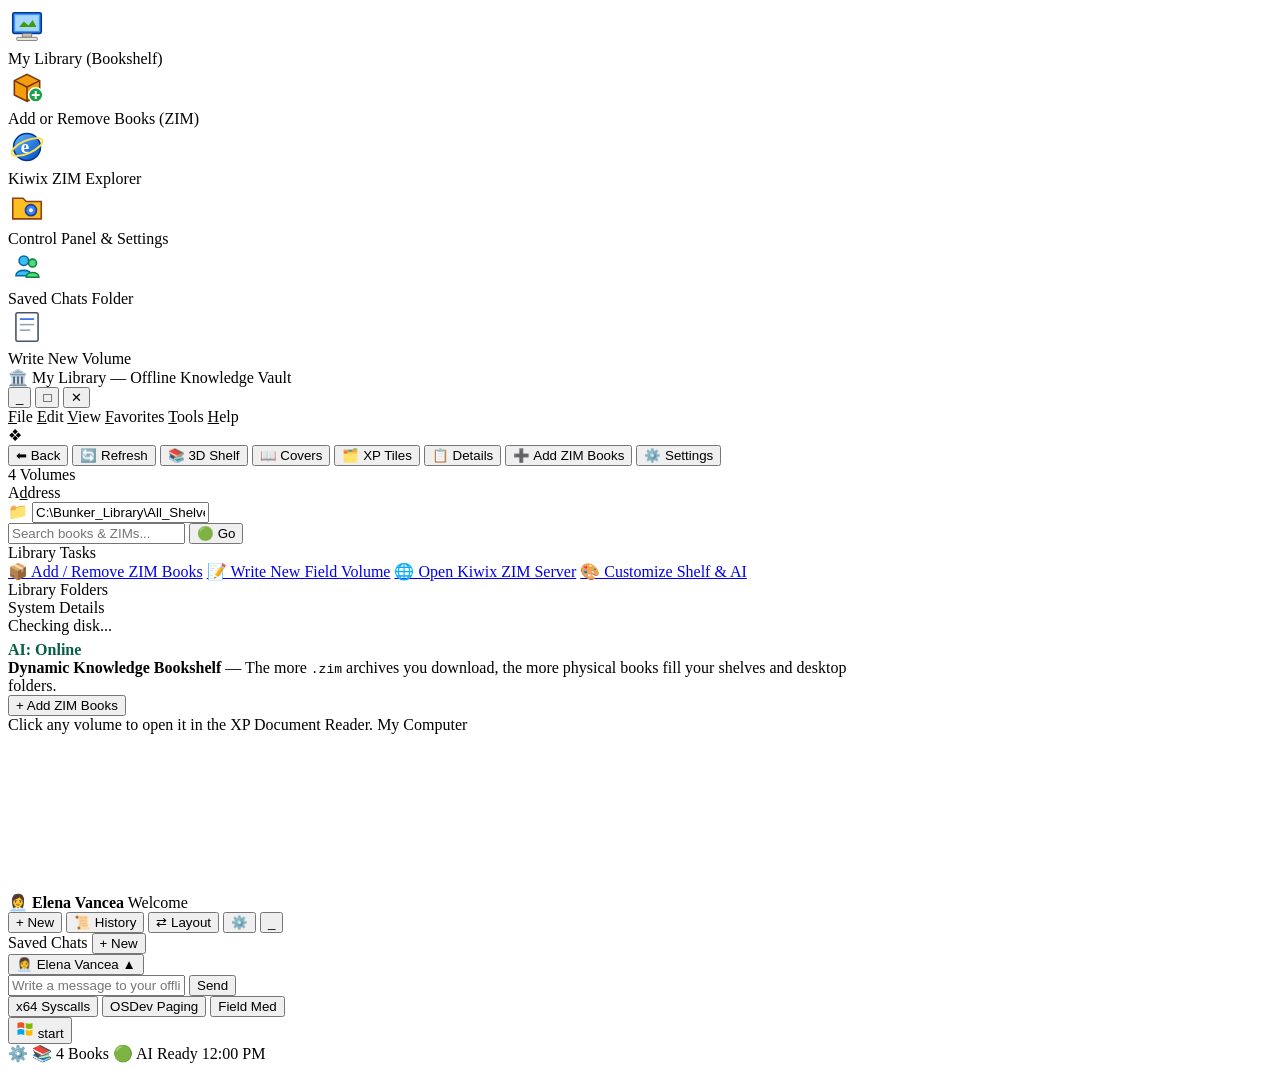
==== app/static/index.html @ d88d2f74 "feat(ui): 1:1 Windows XP themes, Control Panel settings app, 4 bookshelf layouts, font scaling, and " ====
<!DOCTYPE html>
<html lang="en">
<head>
    <meta charset="UTF-8">
    <meta name="viewport" content="width=device-width, initial-scale=1.0">
    <title>BunkerOS XP Professional — Offline Knowledge Desktop</title>
    <link rel="stylesheet" href="/static/xp.css">
</head>
<body class="theme-luna-blue wallpaper-bliss chat-mode-fb-side">

    <!-- =================================================================== -->
    <!-- 1. WINDOWS XP DESKTOP WORKSPACE                                     -->
    <!-- =================================================================== -->
    <div id="xp-desktop" onclick="handleDesktopClick(event)">

        <!-- Desktop Shortcut Grid (1:1 XP Icons + Dynamic Folders/Books) -->
        <div id="desktop-icons">
            <div class="desktop-icon" ondblclick="openWindow('win-library')" onclick="selectDesktopIcon(this)">
                <div class="icon-graphic xp-svg-icon">
                    <svg viewBox="0 0 48 48" width="38" height="38">
                        <rect x="6" y="6" width="36" height="26" rx="2" fill="#3a93ff" stroke="#003594" stroke-width="2"/>
                        <rect x="9" y="9" width="30" height="20" fill="#a6d5ff"/>
                        <path d="M14 24 L20 17 L26 22 L31 15 L36 24 Z" fill="#3f9b0b"/>
                        <rect x="18" y="32" width="12" height="5" fill="#c4c0b4" stroke="#666"/>
                        <rect x="11" y="37" width="26" height="4" rx="1" fill="#ece9d8" stroke="#666"/>
                    </svg>
                </div>
                <span class="icon-label">My Library (Bookshelf)</span>
            </div>

            <div class="desktop-icon" ondblclick="openWindow('win-downloader')" onclick="selectDesktopIcon(this)">
                <div class="icon-graphic xp-svg-icon">
                    <svg viewBox="0 0 48 48" width="38" height="38">
                        <path d="M8 16 L24 8 L40 16 L40 34 L24 42 L8 34 Z" fill="#f59e0b" stroke="#78350f" stroke-width="2"/>
                        <path d="M8 16 L24 24 L40 16" fill="none" stroke="#78350f" stroke-width="2"/>
                        <line x1="24" y1="24" x2="24" y2="42" stroke="#78350f" stroke-width="2"/>
                        <circle cx="35" cy="34" r="9" fill="#16a34a" stroke="#fff" stroke-width="2"/>
                        <path d="M35 29 v10 M30 34 h10" stroke="#fff" stroke-width="2.5"/>
                    </svg>
                </div>
                <span class="icon-label">Add or Remove Books (ZIM)</span>
            </div>

            <div class="desktop-icon" ondblclick="openKiwixBrowser('/kiwix/')" onclick="selectDesktopIcon(this)">
                <div class="icon-graphic xp-svg-icon">
                    <svg viewBox="0 0 48 48" width="38" height="38">
                        <circle cx="24" cy="24" r="17" fill="url(#ieGrad)" stroke="#003594" stroke-width="2"/>
                        <defs>
                            <linearGradient id="ieGrad" x1="0" y1="0" x2="1" y2="1">
                                <stop offset="0%" stop-color="#67b7ff"/>
                                <stop offset="100%" stop-color="#004bc4"/>
                            </linearGradient>
                        </defs>
                        <ellipse cx="24" cy="24" rx="21" ry="8" fill="none" stroke="#fde047" stroke-width="2.5" transform="rotate(-24 24 24)"/>
                        <text x="16" y="31" fill="#fff" font-family="Georgia, serif" font-weight="bold" font-size="24">e</text>
                    </svg>
                </div>
                <span class="icon-label">Kiwix ZIM Explorer</span>
            </div>

            <div class="desktop-icon" ondblclick="openWindow('win-settings')" onclick="selectDesktopIcon(this)">
                <div class="icon-graphic xp-svg-icon">
                    <svg viewBox="0 0 48 48" width="38" height="38">
                        <path d="M6 13 L19 13 L23 17 L42 17 L42 39 L6 39 Z" fill="#fbbf24" stroke="#92400e" stroke-width="2"/>
                        <circle cx="29" cy="28" r="7" fill="#3b82f6" stroke="#1e3a8a" stroke-width="2"/>
                        <circle cx="29" cy="28" r="2.5" fill="#fff"/>
                    </svg>
                </div>
                <span class="icon-label">Control Panel &amp; Settings</span>
            </div>

            <div class="desktop-icon" ondblclick="openWindow('win-chats')" onclick="selectDesktopIcon(this)">
                <div class="icon-graphic xp-svg-icon">
                    <svg viewBox="0 0 48 48" width="38" height="38">
                        <circle cx="20" cy="16" r="6" fill="#38bdf8" stroke="#0369a1" stroke-width="2"/>
                        <path d="M10 35 C10 26 30 26 30 35 Z" fill="#38bdf8" stroke="#0369a1" stroke-width="2"/>
                        <circle cx="31" cy="19" r="5" fill="#4ade80" stroke="#15803d" stroke-width="2"/>
                        <path d="M23 37 C23 29 39 29 39 37 Z" fill="#4ade80" stroke="#15803d" stroke-width="2"/>
                    </svg>
                </div>
                <span class="icon-label">Saved Chats Folder</span>
            </div>

            <div class="desktop-icon" ondblclick="openWindow('win-new-book')" onclick="selectDesktopIcon(this)">
                <div class="icon-graphic xp-svg-icon">
                    <svg viewBox="0 0 48 48" width="38" height="38">
                        <rect x="10" y="6" width="28" height="36" rx="2" fill="#fff" stroke="#475569" stroke-width="2"/>
                        <line x1="15" y1="14" x2="33" y2="14" stroke="#2563eb" stroke-width="2"/>
                        <line x1="15" y1="21" x2="33" y2="21" stroke="#94a3b8" stroke-width="2"/>
                        <line x1="15" y1="28" x2="28" y2="28" stroke="#94a3b8" stroke-width="2"/>
                    </svg>
                </div>
                <span class="icon-label">Write New Volume</span>
            </div>

            <!-- Dynamic Desktop Folders & Downloaded Books injected here -->
            <div id="dynamic-desktop-folders"></div>
        </div>

        <!-- =============================================================== -->
        <!-- WINDOW 1: MY LIBRARY — 1:1 WINDOWS XP EXPLORER & BOOKSHELF      -->
        <!-- =============================================================== -->
        <div id="win-library" class="xp-window" style="top: 20px; left: 130px; width: 870px; height: 525px; z-index: 20;">
            <div class="xp-titlebar" onmousedown="startDrag(event, 'win-library')">
                <div class="xp-title-left">
                    <span class="xp-title-icon">🏛️</span>
                    <span class="xp-title-text">My Library — Offline Knowledge Vault</span>
                </div>
                <div class="xp-title-controls">
                    <button class="xp-btn-min" title="Minimize" onclick="minimizeWindow('win-library')">_</button>
                    <button class="xp-btn-max" title="Maximize" onclick="toggleMaximize('win-library')">□</button>
                    <button class="xp-btn-close" title="Close" onclick="closeWindow('win-library')">✕</button>
                </div>
            </div>

            <!-- 1:1 Windows XP Classic Menu Strip -->
            <div class="xp-classic-menubar">
                <div class="xp-menu-items">
                    <span onclick="openWindow('win-new-book')"><u>F</u>ile</span>
                    <span onclick="openWindow('win-settings')"><u>E</u>dit</span>
                    <span onclick="cycleBookshelfLayout()"><u>V</u>iew</span>
                    <span onclick="openWindow('win-downloader')"><u>F</u>avorites</span>
                    <span onclick="openWindow('win-settings')"><u>T</u>ools</span>
                    <span onclick="openChatAndFocus()"><u>H</u>elp</span>
                </div>
                <div class="xp-menubar-flag">❖</div>
            </div>

            <!-- 1:1 Windows XP Explorer Standard Buttons Toolbar -->
            <div class="xp-menubar">
                <div class="xp-toolbar-group">
                    <button class="xp-toolbar-btn" onclick="selectCategoryFilter('ALL')">⬅ Back</button>
                    <button class="xp-toolbar-btn" onclick="refreshAll()">🔄 Refresh</button>
                    <span class="xp-toolbar-sep"></span>
                    <button class="xp-toolbar-btn" id="btn-layout-spines" onclick="setBookshelfLayout('spines-3d')">📚 3D Shelf</button>
                    <button class="xp-toolbar-btn" id="btn-layout-covers" onclick="setBookshelfLayout('covers-grid')">📖 Covers</button>
                    <button class="xp-toolbar-btn" id="btn-layout-tiles" onclick="setBookshelfLayout('xp-tiles')">🗂️ XP Tiles</button>
                    <button class="xp-toolbar-btn" id="btn-layout-details" onclick="setBookshelfLayout('xp-details')">📋 Details</button>
                    <span class="xp-toolbar-sep"></span>
                    <button class="xp-toolbar-btn" onclick="openWindow('win-downloader')">➕ Add ZIM Books</button>
                    <button class="xp-toolbar-btn" onclick="openWindow('win-settings')">⚙️ Settings</button>
                </div>
                <div class="xp-shelf-meter">
                    <span id="shelf-count-badge">4 Volumes</span>
                </div>
            </div>

            <!-- 1:1 Windows XP Address Bar -->
            <div class="xp-addressbar">
                <span class="addr-label">A<u>d</u>dress</span>
                <div class="addr-input-wrap">
                    <span class="addr-folder-icon">📁</span>
                    <input type="text" id="library-address-text" readonly value="C:\Bunker_Library\All_Shelves">
                </div>
                <input type="text" id="library-search-input" class="xp-search-box" placeholder="Search books & ZIMs..." oninput="renderLibraryViews()">
                <button class="xp-go-btn" onclick="renderLibraryViews()">🟢 Go</button>
            </div>

            <div class="xp-window-body xp-explorer-layout">
                <!-- Left XP Explorer Task Pane -->
                <aside class="xp-sidebar">
                    <div class="xp-task-card">
                        <div class="xp-task-header">Library Tasks</div>
                        <div class="xp-task-body">
                            <a href="javascript:void(0)" onclick="openWindow('win-downloader')">📦 Add / Remove ZIM Books</a>
                            <a href="javascript:void(0)" onclick="openWindow('win-new-book')">📝 Write New Field Volume</a>
                            <a href="javascript:void(0)" onclick="openKiwixBrowser('/kiwix/')">🌐 Open Kiwix ZIM Server</a>
                            <a href="javascript:void(0)" onclick="openWindow('win-settings')">🎨 Customize Shelf &amp; AI</a>
                        </div>
                    </div>

                    <div class="xp-task-card">
                        <div class="xp-task-header">Library Folders</div>
                        <div class="xp-task-body" id="library-category-filters"></div>
                    </div>

                    <div class="xp-task-card">
                        <div class="xp-task-header">System Details</div>
                        <div class="xp-task-body xp-storage-stats">
                            <div id="sidebar-disk-text">Checking disk...</div>
                            <div class="xp-progress-outer">
                                <div id="sidebar-disk-bar" class="xp-progress-inner" style="width: 28%;"></div>
                            </div>
                            <div id="sidebar-ai-status" style="margin-top:6px; font-weight:bold; color:#065f46;">AI: Online</div>
                        </div>
                    </div>
                </aside>

                <!-- Right Main Explorer Content (Supports 4 Configurable Layouts) -->
                <main class="xp-explorer-main">
                    <!-- Layout 1: 3D Wooden Bookshelf -->
                    <div id="library-shelf-view">
                        <div class="bookshelf-banner">
                            <div>
                                <strong>Dynamic Knowledge Bookshelf</strong> — The more <code>.zim</code> archives you download, the more physical books fill your shelves and desktop folders.
                            </div>
                            <button class="xp-button-primary" onclick="openWindow('win-downloader')">+ Add ZIM Books</button>
                        </div>
                        <div id="bookshelf-shelves-container"></div>
                    </div>

                    <!-- Layout 2: Front-Cover Book Grid -->
                    <div id="library-covers-view" class="covers-showcase-grid" style="display: none;"></div>

                    <!-- Layout 3: Windows XP Tiles View -->
                    <div id="library-folders-view" class="xp-folders-grid" style="display: none;"></div>

                    <!-- Layout 4: Windows XP Details Table View -->
                    <div id="library-details-view" style="display: none;"></div>
                </main>
            </div>

            <div class="xp-statusbar">
                <span id="library-status-left">Click any volume to open it in the XP Document Reader.</span>
                <span id="library-status-right">My Computer</span>
            </div>
        </div>

        <!-- =============================================================== -->
        <!-- WINDOW 2: CONTROL PANEL & DISPLAY PROPERTIES (SETTINGS APP)     -->
        <!-- =============================================================== -->
        <div id="win-settings" class="xp-window" style="top: 38px; left: 230px; width: 650px; height: 515px; z-index: 35; display: none;">
            <div class="xp-titlebar" onmousedown="startDrag(event, 'win-settings')">
                <div class="xp-title-left">
                    <span class="xp-title-icon">⚙️</span>
                    <span class="xp-title-text">Control Panel — Display, AI Assistant &amp; Layout Properties</span>
                </div>
                <div class="xp-title-controls">
                    <button class="xp-btn-min" onclick="minimizeWindow('win-settings')">_</button>
                    <button class="xp-btn-max" onclick="toggleMaximize('win-settings')">□</button>
                    <button class="xp-btn-close" onclick="closeWindow('win-settings')">✕</button>
                </div>
            </div>

            <div class="xp-window-body xp-properties-dialog">
                <!-- Authentic Windows XP Property Sheet Tabs -->
                <div class="xp-prop-tabs">
                    <button class="xp-prop-tab active" id="tabbtn-themes" onclick="switchSettingsTab('themes')">🎨 Themes &amp; Desktop</button>
                    <button class="xp-prop-tab" id="tabbtn-ai" onclick="switchSettingsTab('ai')">🤖 AI Helper &amp; Persona</button>
                    <button class="xp-prop-tab" id="tabbtn-bookshelf" onclick="switchSettingsTab('bookshelf')">📚 Bookshelf Layout</button>
                    <button class="xp-prop-tab" id="tabbtn-interface" onclick="switchSettingsTab('interface')">💬 Chat Bar &amp; Fonts</button>
                </div>

                <!-- TAB 1: THEMES & DESKTOP WALLPAPER -->
                <div class="xp-prop-page" id="tabpage-themes">
                    <div class="xp-crt-preview-wrap">
                        <div class="xp-crt-monitor">
                            <div class="xp-crt-screen" id="settings-monitor-preview">
                                <div class="preview-mini-win">
                                    <div class="preview-mini-bar">My Library</div>
                                    <div class="preview-mini-body">BunkerOS XP</div>
                                </div>
                            </div>
                        </div>
                        <div class="xp-crt-stand"></div>
                    </div>

                    <div class="xp-fieldset">
                        <div class="xp-fieldset-title">Windows XP Color Scheme (1:1 Theme)</div>
                        <div class="xp-form-grid">
                            <div>
                                <label>Windows &amp; Buttons Style:</label>
                                <select id="set-xp-theme" onchange="previewThemeAndWallpaper()">
                                    <option value="luna-blue">Windows XP — Luna Blue (Default)</option>
                                    <option value="luna-olive">Windows XP — Olive Green (Homestead)</option>
                                    <option value="luna-silver">Windows XP — Silver (Metallic)</option>
                                    <option value="royale-noir">Windows XP — Royale Noir / Zune (Dark)</option>
                                    <option value="classic-98">Windows Classic (Windows 2000 / 98 Gray)</option>
                                </select>
                            </div>
                            <div>
                                <label>Desktop Background (Wallpaper):</label>
                                <select id="set-wallpaper" onchange="previewThemeAndWallpaper()">
                                    <option value="wallpaper-bliss">Bliss (Rolling Green Hills &amp; Sky)</option>
                                    <option value="wallpaper-autumn">Autumn (Red &amp; Gold Maple Woods)</option>
                                    <option value="wallpaper-azul">Azul (Tropical Ocean Horizon)</option>
                                    <option value="wallpaper-ascent">Ascent (Moonlit Alpine Peak)</option>
                                    <option value="wallpaper-mahogany">Classic Library Study (Mahogany)</option>
                                    <option value="wallpaper-teal">Windows Classic Teal (#008080)</option>
                                    <option value="custom">Custom Uploaded Image / URL</option>
                                </select>
                            </div>
                        </div>
                        <div style="margin-top: 8px; display: flex; gap: 8px; align-items: center;">
                            <input type="text" id="set-custom-wallpaper" placeholder="Paste image URL or click Browse to upload from PC..." style="flex:1;" oninput="onCustomWallpaperInput()">
                            <label class="xp-toolbar-btn" style="cursor:pointer; margin:0;">
                                📂 Browse...
                                <input type="file" accept="image/*" style="display:none;" onchange="handleWallpaperFileUpload(event)">
                            </label>
                        </div>
                    </div>
                </div>

                <!-- TAB 2: AI HELPER NAME, AVATAR & PERSONALITY -->
                <div class="xp-prop-page" id="tabpage-ai" style="display: none;">
                    <div class="xp-fieldset">
                        <div class="xp-fieldset-title">AI Assistant Identity</div>
                        <div class="xp-form-grid">
                            <div>
                                <label>AI Helper Name:</label>
                                <input type="text" id="set-ai-name" placeholder="e.g. Elena Vancea, Clippy, Rover">
                            </div>
                            <div>
                                <label>Avatar Icon:</label>
                                <select id="set-ai-avatar">
                                    <option value="👩‍💼">👩‍💼 Elena (Executive Librarian)</option>
                                    <option value="📎">📎 Clippy (XP Office Assistant)</option>
                                    <option value="🐕">🐕 Rover (XP Search Puppy)</option>
                                    <option value="🧙‍♂️">🧙‍♂️ Merlin (XP Wizard)</option>
                                    <option value="🤖">🤖 CyberBot (Futuristic AI)</option>
                                    <option value="🦉">🦉 Athena (Archive Owl)</option>
                                </select>
                            </div>
                        </div>
                        <div style="margin-top: 8px;">
                            <label>Role / Title Badge:</label>
                            <input type="text" id="set-ai-role" placeholder="e.g. Executive Secretary & Chief Technical Librarian">
                        </div>
                    </div>

                    <div class="xp-fieldset" style="margin-top: 10px;">
                        <div class="xp-fieldset-title">AI Personality Preset &amp; System Instructions</div>
                        <div style="display: flex; gap: 6px; flex-wrap: wrap; margin-bottom: 8px;">
                            <button type="button" class="xp-toolbar-btn" onclick="applyPersonaPreset('librarian')">👩‍💼 Strict Librarian (Elena)</button>
                            <button type="button" class="xp-toolbar-btn" onclick="applyPersonaPreset('clippy')">📎 Clippy (Nostalgic XP Helper)</button>
                            <button type="button" class="xp-toolbar-btn" onclick="applyPersonaPreset('hacker')">💻 Kernel / Assembly Hacker</button>
                            <button type="button" class="xp-toolbar-btn" onclick="applyPersonaPreset('medic')">⚕️ Field Survival &amp; Medic</button>
                        </div>
                        <label>System Prompt (supports <code>{ai_name}</code> and <code>{ai_role_title}</code>):</label>
                        <textarea id="set-ai-personality" rows="6"></textarea>
                    </div>
                </div>

                <!-- TAB 3: BOOKSHELF & LIBRARY LAYOUT -->
                <div class="xp-prop-page" id="tabpage-bookshelf" style="display: none;">
                    <div class="xp-fieldset">
                        <div class="xp-fieldset-title">Library Display Mode</div>
                        <p style="margin-bottom: 10px; color: #444;">Choose how your downloaded ZIM archives and manuals are arranged inside <strong>My Library</strong>:</p>
                        <div class="xp-radio-list">
                            <label class="xp-radio-card">
                                <input type="radio" name="set_bookshelf_layout" value="spines-3d" checked>
                                <div>
                                    <strong>📚 3D Wooden Bookshelf (Vertical Spines)</strong>
                                    <small>Realistic wooden shelves that physically fill up with colored 3D book spines as you download more archives.</small>
                                </div>
                            </label>
                            <label class="xp-radio-card">
                                <input type="radio" name="set_bookshelf_layout" value="covers-grid">
                                <div>
                                    <strong>📖 Front-Cover Book Showcase</strong>
                                    <small>Displays each volume face-out like a library display table with cover badge, author, and summary.</small>
                                </div>
                            </label>
                            <label class="xp-radio-card">
                                <input type="radio" name="set_bookshelf_layout" value="xp-tiles">
                                <div>
                                    <strong>🗂️ Windows XP Explorer Tiles View</strong>
                                    <small>Classic Windows XP 48x48 large icon tiles with 3-line file metadata.</small>
                                </div>
                            </label>
                            <label class="xp-radio-card">
                                <input type="radio" name="set_bookshelf_layout" value="xp-details">
                                <div>
                                    <strong>📋 Windows XP Explorer Details Table</strong>
                                    <small>Compact spreadsheet list with Title, Folder Category, Format, Size, and Author columns.</small>
                                </div>
                            </label>
                        </div>
                    </div>

                    <div class="xp-fieldset" style="margin-top: 10px;">
                        <div class="xp-fieldset-title">Book Spine Size &amp; Shelf Density</div>
                        <select id="set-shelf-density">
                            <option value="compact">Compact Spines (Fits more books per shelf)</option>
                            <option value="normal">Standard Library Spines (Default)</option>
                            <option value="large">Wide Collector Spines (Larger titles)</option>
                        </select>
                    </div>
                </div>

                <!-- TAB 4: CHAT LAYOUT (OLD FACEBOOK SIDE POPUP VS BOTTOM BAR) & FONT SIZE -->
                <div class="xp-prop-page" id="tabpage-interface" style="display: none;">
                    <div class="xp-fieldset">
                        <div class="xp-fieldset-title">AI Chat Dock Style</div>
                        <div class="xp-radio-list">
                            <label class="xp-radio-card">
                                <input type="radio" name="set_chat_layout" value="fb-side">
                                <div>
                                    <strong>💬 Old Facebook Bottom-Right Chat Window (2009 Style)</strong>
                                    <small>Compact chat tab bar docked on the bottom-right that pops up a small vertical chat window + buddy/session list on the side of your desktop.</small>
                                </div>
                            </label>
                            <label class="xp-radio-card">
                                <input type="radio" name="set_chat_layout" value="bottom-bar">
                                <div>
                                    <strong>🚀 Wide Bottom Command Bar + Expandable Drawer</strong>
                                    <small>Full-width AI command bar docked across the bottom with a large split-screen conversation drawer.</small>
                                </div>
                            </label>
                        </div>
                    </div>

                    <div class="xp-fieldset" style="margin-top: 10px;">
                        <div class="xp-fieldset-title">Appearance — Font Size Scaling</div>
                        <div style="display: flex; align-items: center; gap: 12px; margin-bottom: 8px;">
                            <label style="margin:0; white-space:nowrap;">Font Size: <strong id="font-size-val-label">12px (Default XP)</strong></label>
                            <input type="range" id="set-font-size" min="11" max="18" step="1" value="12" oninput="previewFontSize(this.value)" style="flex:1;">
                        </div>
                        <div style="display: flex; gap: 6px;">
                            <button type="button" class="xp-toolbar-btn" onclick="previewFontSize(11)">Small (11px)</button>
                            <button type="button" class="xp-toolbar-btn" onclick="previewFontSize(12)">Normal XP (12px)</button>
                            <button type="button" class="xp-toolbar-btn" onclick="previewFontSize(14)">Medium (14px)</button>
                            <button type="button" class="xp-toolbar-btn" onclick="previewFontSize(16)">Large (16px)</button>
                            <button type="button" class="xp-toolbar-btn" onclick="previewFontSize(18)">Extra Large (18px)</button>
                        </div>
                    </div>
                </div>

                <!-- Classic Windows XP OK / Cancel / Apply Footer -->
                <div class="xp-prop-footer">
                    <button class="xp-dialog-btn default" onclick="saveAndApplySettings(true)">OK</button>
                    <button class="xp-dialog-btn" onclick="closeWindow('win-settings')">Cancel</button>
                    <button class="xp-dialog-btn" onclick="saveAndApplySettings(false)"><u>A</u>pply</button>
                </div>
            </div>
        </div>

        <!-- =============================================================== -->
        <!-- WINDOW 3: ADD / REMOVE BOOKS (ZIM & ARCHIVE DOWNLOADER)         -->
        <!-- =============================================================== -->
        <div id="win-downloader" class="xp-window" style="top: 46px; left: 205px; width: 780px; height: 490px; z-index: 25; display: none;">
            <div class="xp-titlebar" onmousedown="startDrag(event, 'win-downloader')">
                <div class="xp-title-left">
                    <span class="xp-title-icon">📦</span>
                    <span class="xp-title-text">Add or Remove Knowledge Packs — Kiwix ZIM Downloader</span>
                </div>
                <div class="xp-title-controls">
                    <button class="xp-btn-min" onclick="minimizeWindow('win-downloader')">_</button>
                    <button class="xp-btn-max" onclick="toggleMaximize('win-downloader')">□</button>
                    <button class="xp-btn-close" onclick="closeWindow('win-downloader')">✕</button>
                </div>
            </div>

            <div class="xp-menubar">
                <div>
                    Download official <strong>Kiwix .ZIM archives</strong> into <code>storage/zim_files/</code>. Every downloaded archive automatically adds a book to your <strong>Library Bookshelf</strong> and <strong>Desktop</strong>!
                </div>
                <div id="downloader-free-space" class="xp-shelf-meter">Free Space: -- GB</div>
            </div>

            <div class="xp-window-body" style="padding: 12px; overflow-y: auto; background: #fff;">
                <div id="catalog-list" class="xp-addremove-list"></div>
            </div>

            <div class="xp-statusbar">
                <span id="downloader-status-msg">Multi-segment aria2c downloader ready.</span>
                <span>Source: download.kiwix.org/zim/</span>
            </div>
        </div>

        <!-- =============================================================== -->
        <!-- WINDOW 4: BOOK / KIWIX ZIM READER WINDOW                        -->
        <!-- =============================================================== -->
        <div id="win-reader" class="xp-window" style="top: 32px; left: 250px; width: 820px; height: 510px; z-index: 30; display: none;">
            <div class="xp-titlebar" onmousedown="startDrag(event, 'win-reader')">
                <div class="xp-title-left">
                    <span class="xp-title-icon" id="reader-win-icon">📘</span>
                    <span class="xp-title-text" id="reader-win-title">Document Viewer — BunkerOS XP</span>
                </div>
                <div class="xp-title-controls">
                    <button class="xp-btn-min" onclick="minimizeWindow('win-reader')">_</button>
                    <button class="xp-btn-max" onclick="toggleMaximize('win-reader')">□</button>
                    <button class="xp-btn-close" onclick="closeWindow('win-reader')">✕</button>
                </div>
            </div>

            <div class="xp-menubar">
                <div class="xp-toolbar-group">
                    <button class="xp-toolbar-btn" onclick="openWindow('win-library')">⬅ Back to Bookshelf</button>
                    <button class="xp-toolbar-btn" onclick="askAiAboutCurrentBook()">🤖 Ask AI About This Book</button>
                    <button class="xp-toolbar-btn" id="btn-reader-home" style="display:none;" onclick="openKiwixBrowser('/kiwix/')">🏠 Kiwix Catalog Home</button>
                </div>
                <span id="reader-meta-badge" class="xp-shelf-meter">Offline Verified</span>
            </div>

            <div class="xp-addressbar" id="reader-addressbar">
                <span class="addr-label">Address</span>
                <div class="addr-input-wrap">
                    <span class="addr-folder-icon">📘</span>
                    <input type="text" id="reader-location-bar" readonly value="vault://library/volume">
                </div>
            </div>

            <div class="xp-window-body" style="background: #ffffff; overflow: hidden; display: flex; flex-direction: column;">
                <div id="reader-volume-content" class="reader-article-body" style="display: none;"></div>
                <iframe id="reader-kiwix-iframe" src="about:blank" style="display: none; width: 100%; height: 100%; border: none; flex: 1;"></iframe>
            </div>

            <div class="xp-statusbar">
                <span id="reader-status-text">Document loaded from local vault.</span>
                <span>Offline Mode</span>
            </div>
        </div>

        <!-- =============================================================== -->
        <!-- WINDOW 5: SAVED CHATS ARCHIVE FOLDER                            -->
        <!-- =============================================================== -->
        <div id="win-chats" class="xp-window" style="top: 62px; left: 280px; width: 640px; height: 420px; z-index: 26; display: none;">
            <div class="xp-titlebar" onmousedown="startDrag(event, 'win-chats')">
                <div class="xp-title-left">
                    <span class="xp-title-icon">💬</span>
                    <span class="xp-title-text">Saved AI Conversations — SQLite Archive</span>
                </div>
                <div class="xp-title-controls">
                    <button class="xp-btn-min" onclick="minimizeWindow('win-chats')">_</button>
                    <button class="xp-btn-max" onclick="toggleMaximize('win-chats')">□</button>
                    <button class="xp-btn-close" onclick="closeWindow('win-chats')">✕</button>
                </div>
            </div>

            <div class="xp-menubar">
                <div class="xp-toolbar-group">
                    <button class="xp-toolbar-btn" onclick="createNewChatSession(true)">➕ Start New Conversation</button>
                    <button class="xp-toolbar-btn" onclick="loadChatsList(false)">🔄 Refresh Saved Chats</button>
                </div>
            </div>

            <div class="xp-window-body" style="padding: 12px; background: #fff; overflow-y: auto;">
                <div id="saved-chats-folder-grid" class="xp-folders-grid"></div>
            </div>

            <div class="xp-statusbar">
                <span>All conversations are automatically persisted in storage/app_data/bunker_xp.db</span>
            </div>
        </div>

        <!-- =============================================================== -->
        <!-- WINDOW 6: WRITE / ADD NEW VOLUME TO BOOKSHELF                   -->
        <!-- =============================================================== -->
        <div id="win-new-book" class="xp-window" style="top: 72px; left: 310px; width: 560px; height: 430px; z-index: 28; display: none;">
            <div class="xp-titlebar" onmousedown="startDrag(event, 'win-new-book')">
                <div class="xp-title-left">
                    <span class="xp-title-icon">📝</span>
                    <span class="xp-title-text">Add New Volume / Field Note to Library Shelf</span>
                </div>
                <div class="xp-title-controls">
                    <button class="xp-btn-min" onclick="minimizeWindow('win-new-book')">_</button>
                    <button class="xp-btn-close" onclick="closeWindow('win-new-book')">✕</button>
                </div>
            </div>

            <div class="xp-window-body" style="padding: 14px; background: #ece9d8; overflow-y: auto;">
                <div class="xp-form-row">
                    <label>Book / Manual Title:</label>
                    <input type="text" id="newbook-title" placeholder="e.g., Custom Radio Frequencies & Repeater Map">
                </div>
                <div class="xp-form-row" style="display:flex; gap:10px;">
                    <div style="flex:1;">
                        <label>Folder / Category:</label>
                        <select id="newbook-category">
                            <option value="Low-Level & Kernel">Low-Level &amp; Kernel</option>
                            <option value="Survival & Medical">Survival &amp; Medical</option>
                            <option value="DevDocs & Engineering">DevDocs &amp; Engineering</option>
                            <option value="Custom Field Notes">Custom Field Notes</option>
                        </select>
                    </div>
                    <div style="width:150px;">
                        <label>Book Spine Color:</label>
                        <select id="newbook-color">
                            <option value="#1e3a8a">Royal Blue</option>
                            <option value="#7c2d12">Crimson Leather</option>
                            <option value="#065f46">Emerald Forest</option>
                            <option value="#92400e">Amber Gold</option>
                            <option value="#4c1d95">Deep Violet</option>
                        </select>
                    </div>
                </div>
                <div class="xp-form-row">
                    <label>Content (Markdown / Technical Notes — searchable by AI):</label>
                    <textarea id="newbook-content" rows="9" placeholder="# Chapter 1&#10;Write technical notes, commands, or procedures here..."></textarea>
                </div>
                <div style="text-align: right; margin-top: 8px;">
                    <button class="xp-button-primary" onclick="saveCustomBook()">📚 Place Book on Shelf</button>
                </div>
            </div>
        </div>

    </div>

    <!-- =================================================================== -->
    <!-- 2. DUAL-MODE AI CHAT DOCK (OLD FACEBOOK SIDE POPUP OR BOTTOM BAR)   -->
    <!-- =================================================================== -->
    <div id="ai-bottom-dock">
        <!-- Expandable Chat Window / Drawer -->
        <div id="ai-chat-drawer">
            <div class="ai-drawer-header" onclick="handleDrawerHeaderClick(event)">
                <div class="ai-drawer-title">
                    <span class="ai-pulse-dot"></span>
                    <span id="chat-header-avatar">👩‍💼</span>
                    <strong id="chat-header-name">Elena Vancea</strong>
                    <span id="active-chat-badge" class="ai-chat-pill">Welcome</span>
                </div>
                <div class="ai-drawer-actions">
                    <button class="xp-mini-btn" onclick="createNewChatSession(true)" title="Start a new saved chat">+ New</button>
                    <button class="xp-mini-btn" onclick="toggleFbSessionsList()" title="Toggle Saved Sessions List">📜 History</button>
                    <button class="xp-mini-btn" onclick="toggleChatLayoutQuick()" title="Switch between Old Facebook Side Chat and Full Bottom Bar">⇄ Layout</button>
                    <button class="xp-mini-btn" onclick="openWindow('win-settings'); switchSettingsTab('ai');" title="Customize AI Name & Personality">⚙️</button>
                    <button class="xp-mini-btn" onclick="toggleChatDrawer(false)" title="Minimize Chat">_</button>
                </div>
            </div>

            <div class="ai-drawer-body">
                <!-- Saved Chats Sidebar / Collapsible Drawer -->
                <aside class="ai-chats-sidebar" id="ai-chats-sidebar">
                    <div class="ai-sidebar-header">
                        <span>Saved Chats</span>
                        <button onclick="createNewChatSession(true)">+ New</button>
                    </div>
                    <div id="ai-chats-list" class="ai-chats-list"></div>
                </aside>

                <!-- Active Conversation Stream -->
                <section class="ai-messages-panel">
                    <div id="ai-messages-stream" class="ai-messages-stream"></div>
                </section>
            </div>
        </div>

        <!-- Bottom Bar / Old Facebook Bottom-Right Chat Tab Strip -->
        <div id="ai-command-bar">
            <button class="ai-toggle-drawer-btn" id="btn-toggle-drawer" onclick="toggleChatDrawer()">
                <span class="ai-online-dot"></span>
                <span id="cmd-bar-avatar">👩‍💼</span>
                <span id="cmd-bar-name">Elena Vancea</span>
                <span id="drawer-chevron">▲</span>
            </button>

            <form id="ai-chat-form" onsubmit="handleChatSubmit(event)">
                <input
                    type="text"
                    id="ai-chat-input"
                    autocomplete="off"
                    placeholder="Write a message to your offline AI librarian..."
                    onfocus="toggleChatDrawer(true)"
                >
                <button type="submit" id="ai-send-btn">Send</button>
            </form>

            <div class="ai-quick-chips">
                <button type="button" onclick="quickPrompt('Explain Linux x86_64 syscall registers and show an assembly example for sys_write')">x64 Syscalls</button>
                <button type="button" onclick="quickPrompt('How do I enable 64-bit Long Mode paging with CR3 and EFER?')">OSDev Paging</button>
                <button type="button" onclick="quickPrompt('What is the emergency water purification and WHO ORS formula?')">Field Med</button>
            </div>
        </div>
    </div>

    <!-- =================================================================== -->
    <!-- 3. WINDOWS XP START MENU (1:1 TWO-COLUMN LUNA MENU)                 -->
    <!-- =================================================================== -->
    <div id="xp-start-menu" style="display: none;">
        <div class="xp-start-header">
            <div class="xp-user-avatar">🛡️</div>
            <div class="xp-user-info">
                <div class="xp-user-name">Bunker Administrator</div>
                <div class="xp-user-role">Windows XP Professional</div>
            </div>
        </div>
        <div class="xp-start-columns">
            <div class="xp-start-left">
                <div class="xp-start-item" onclick="openWindow('win-library'); closeStartMenu();">
                    <span class="s-icon">🏛️</span>
                    <div><strong>My Library (Bookshelf)</strong><small>Browse books &amp; ZIM archives</small></div>
                </div>
                <div class="xp-start-item" onclick="openWindow('win-downloader'); closeStartMenu();">
                    <span class="s-icon">📦</span>
                    <div><strong>Add or Remove Books</strong><small>Download Kiwix .ZIM packs</small></div>
                </div>
                <div class="xp-start-item" onclick="openKiwixBrowser('/kiwix/'); closeStartMenu();">
                    <span class="s-icon">🌐</span>
                    <div><strong>Kiwix ZIM Explorer</strong><small>Offline encyclopedia browser</small></div>
                </div>
                <div class="xp-start-item" onclick="toggleChatDrawer(true); closeStartMenu();">
                    <span class="s-icon" id="start-menu-ai-icon">👩‍💼</span>
                    <div><strong id="start-menu-ai-name">Elena Vancea AI</strong><small>Local archive assistant</small></div>
                </div>
                <div class="xp-start-item" onclick="openWindow('win-new-book'); closeStartMenu();">
                    <span class="s-icon">📝</span>
                    <div><strong>Write New Field Volume</strong><small>Author custom manual on shelf</small></div>
                </div>
            </div>
            <div class="xp-start-right">
                <div class="xp-start-link bold" onclick="openWindow('win-library'); closeStartMenu();">📁 My Documents</div>
                <div class="xp-start-link bold" onclick="openWindow('win-chats'); closeStartMenu();">💬 Saved Chats Folder</div>
                <hr>
                <div class="xp-start-link bold" onclick="openWindow('win-settings'); switchSettingsTab('themes'); closeStartMenu();">⚙️ Control Panel</div>
                <div class="xp-start-link" onclick="openWindow('win-settings'); switchSettingsTab('themes'); closeStartMenu();">🎨 Display &amp; Themes</div>
                <div class="xp-start-link" onclick="openWindow('win-settings'); switchSettingsTab('ai'); closeStartMenu();">🤖 AI Helper Persona</div>
                <div class="xp-start-link" onclick="openWindow('win-settings'); switchSettingsTab('interface'); closeStartMenu();">🔤 Chat Style &amp; Font Size</div>
            </div>
        </div>
        <div class="xp-start-footer">
            <button class="xp-start-logoff" onclick="openWindow('win-settings'); closeStartMenu();">⚙️ Settings</button>
            <button class="xp-start-shutdown" onclick="refreshAll(); closeStartMenu();">🔄 Sync Vault</button>
        </div>
    </div>

    <!-- =================================================================== -->
    <!-- 4. WINDOWS XP LUNA TASKBAR (BOTTOM BAR)                             -->
    <!-- =================================================================== -->
    <footer id="xp-taskbar">
        <button id="xp-start-btn" onclick="toggleStartMenu(event)">
            <svg class="xp-flag-svg" viewBox="0 0 24 24" width="18" height="18">
                <path d="M2 4 Q6 2 11 4 L11 11 Q6 9 2 11 Z" fill="#f25022"/>
                <path d="M13 4 Q18 6 22 4 L22 11 Q18 13 13 11 Z" fill="#7fba00"/>
                <path d="M2 13 Q6 11 11 13 L11 20 Q6 18 2 20 Z" fill="#00a4ef"/>
                <path d="M13 13 Q18 15 22 13 L22 20 Q18 22 13 20 Z" fill="#ffb900"/>
            </svg>
            <span class="xp-start-text">start</span>
        </button>

        <div id="xp-taskbar-windows"></div>

        <div id="xp-systray">
            <span class="systray-item" id="tray-settings-btn" title="Open Control Panel & Settings" onclick="openWindow('win-settings')">⚙️</span>
            <span class="systray-item" id="tray-books-count" title="Total Installed Books & ZIMs" onclick="openWindow('win-library')">📚 4 Books</span>
            <span class="systray-item" id="tray-ai-pill" title="Ollama Local AI Status" onclick="toggleChatDrawer(true)">🟢 AI Ready</span>
            <span class="systray-clock" id="xp-clock">12:00 PM</span>
        </div>
    </footer>

    <script src="/static/xp.js"></script>
</body>
</html>
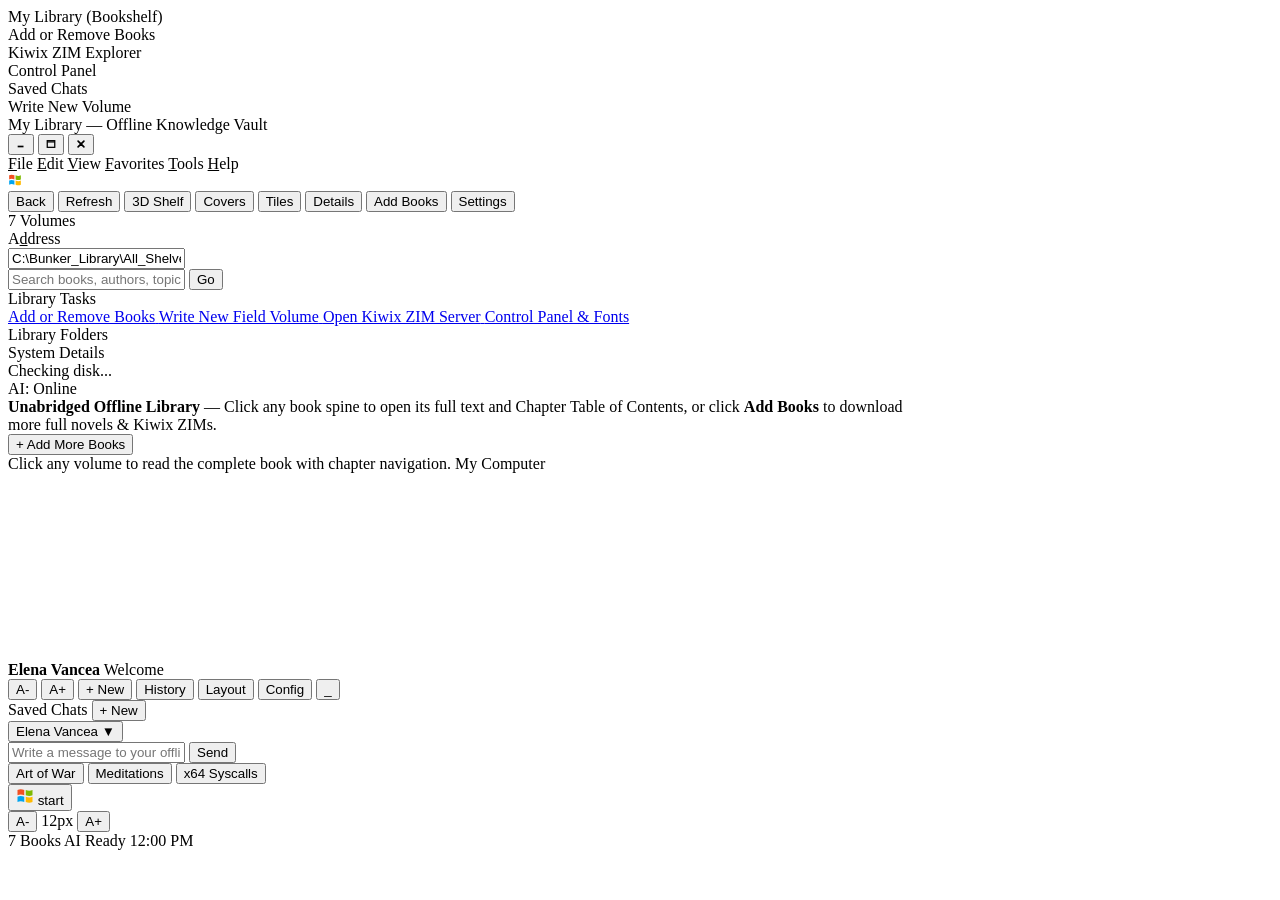
==== commit 5f5362b5: "Add unabridged classic books, chapter reader TOC, XP vector icons, and dual font scaling" ====
--- a/app/static/index.html
+++ b/app/static/index.html
@@ -4,112 +4,116 @@
     <meta charset="UTF-8">
     <meta name="viewport" content="width=device-width, initial-scale=1.0">
     <title>BunkerOS XP Professional — Offline Knowledge Desktop</title>
-    <link rel="stylesheet" href="/static/xp.css">
+    <link rel="stylesheet" href="/static/xp.css?v=5">
 </head>
 <body class="theme-luna-blue wallpaper-bliss chat-mode-fb-side">
+
+    <!-- Shared SVG Gradients & Filters for 1:1 Windows XP Vector Icons -->
+    <svg width="0" height="0" style="position:absolute;width:0;height:0;overflow:hidden;" aria-hidden="true">
+        <defs>
+            <linearGradient id="xpFolderFront" x1="0" y1="0" x2="0" y2="1">
+                <stop offset="0%" stop-color="#ffe885"/>
+                <stop offset="55%" stop-color="#f7c125"/>
+                <stop offset="100%" stop-color="#d48b07"/>
+            </linearGradient>
+            <linearGradient id="xpFolderBack" x1="0" y1="0" x2="0" y2="1">
+                <stop offset="0%" stop-color="#f7c125"/>
+                <stop offset="100%" stop-color="#b46904"/>
+            </linearGradient>
+            <linearGradient id="xpMonitorScreen" x1="0" y1="0" x2="1" y2="1">
+                <stop offset="0%" stop-color="#8cd5ff"/>
+                <stop offset="50%" stop-color="#2989d8"/>
+                <stop offset="100%" stop-color="#1e5799"/>
+            </linearGradient>
+            <linearGradient id="xpMonitorBezel" x1="0" y1="0" x2="0" y2="1">
+                <stop offset="0%" stop-color="#f5f4ea"/>
+                <stop offset="100%" stop-color="#b8b4a2"/>
+            </linearGradient>
+            <linearGradient id="xpDiscShine" x1="0" y1="0" x2="1" y2="1">
+                <stop offset="0%" stop-color="#e0f2fe"/>
+                <stop offset="35%" stop-color="#7dd3fc"/>
+                <stop offset="50%" stop-color="#f8fafc"/>
+                <stop offset="70%" stop-color="#a5b4fc"/>
+                <stop offset="100%" stop-color="#38bdf8"/>
+            </linearGradient>
+            <linearGradient id="xpBoxGold" x1="0" y1="0" x2="1" y2="1">
+                <stop offset="0%" stop-color="#fcd34d"/>
+                <stop offset="60%" stop-color="#d97706"/>
+                <stop offset="100%" stop-color="#92400e"/>
+            </linearGradient>
+            <linearGradient id="xpGlobeBlue" x1="0" y1="0" x2="1" y2="1">
+                <stop offset="0%" stop-color="#60a5fa"/>
+                <stop offset="55%" stop-color="#1d4ed8"/>
+                <stop offset="100%" stop-color="#1e3a8a"/>
+            </linearGradient>
+            <linearGradient id="xpGreenOrb" x1="0" y1="0" x2="0" y2="1">
+                <stop offset="0%" stop-color="#86efac"/>
+                <stop offset="50%" stop-color="#22c55e"/>
+                <stop offset="100%" stop-color="#15803d"/>
+            </linearGradient>
+        </defs>
+    </svg>
 
     <!-- =================================================================== -->
     <!-- 1. WINDOWS XP DESKTOP WORKSPACE                                     -->
     <!-- =================================================================== -->
     <div id="xp-desktop" onclick="handleDesktopClick(event)">
 
-        <!-- Desktop Shortcut Grid (1:1 XP Icons + Dynamic Folders/Books) -->
+        <!-- Desktop Shortcut Grid (1:1 XP Vector Icons + Dynamic Folders/Books) -->
         <div id="desktop-icons">
             <div class="desktop-icon" ondblclick="openWindow('win-library')" onclick="selectDesktopIcon(this)">
-                <div class="icon-graphic xp-svg-icon">
-                    <svg viewBox="0 0 48 48" width="38" height="38">
-                        <rect x="6" y="6" width="36" height="26" rx="2" fill="#3a93ff" stroke="#003594" stroke-width="2"/>
-                        <rect x="9" y="9" width="30" height="20" fill="#a6d5ff"/>
-                        <path d="M14 24 L20 17 L26 22 L31 15 L36 24 Z" fill="#3f9b0b"/>
-                        <rect x="18" y="32" width="12" height="5" fill="#c4c0b4" stroke="#666"/>
-                        <rect x="11" y="37" width="26" height="4" rx="1" fill="#ece9d8" stroke="#666"/>
-                    </svg>
-                </div>
+                <div class="icon-graphic" data-xp-icon="my_library" data-icon-size="38"></div>
                 <span class="icon-label">My Library (Bookshelf)</span>
             </div>
 
             <div class="desktop-icon" ondblclick="openWindow('win-downloader')" onclick="selectDesktopIcon(this)">
-                <div class="icon-graphic xp-svg-icon">
-                    <svg viewBox="0 0 48 48" width="38" height="38">
-                        <path d="M8 16 L24 8 L40 16 L40 34 L24 42 L8 34 Z" fill="#f59e0b" stroke="#78350f" stroke-width="2"/>
-                        <path d="M8 16 L24 24 L40 16" fill="none" stroke="#78350f" stroke-width="2"/>
-                        <line x1="24" y1="24" x2="24" y2="42" stroke="#78350f" stroke-width="2"/>
-                        <circle cx="35" cy="34" r="9" fill="#16a34a" stroke="#fff" stroke-width="2"/>
-                        <path d="M35 29 v10 M30 34 h10" stroke="#fff" stroke-width="2.5"/>
-                    </svg>
-                </div>
-                <span class="icon-label">Add or Remove Books (ZIM)</span>
+                <div class="icon-graphic" data-xp-icon="add_remove" data-icon-size="38"></div>
+                <span class="icon-label">Add or Remove Books</span>
             </div>
 
             <div class="desktop-icon" ondblclick="openKiwixBrowser('/kiwix/')" onclick="selectDesktopIcon(this)">
-                <div class="icon-graphic xp-svg-icon">
-                    <svg viewBox="0 0 48 48" width="38" height="38">
-                        <circle cx="24" cy="24" r="17" fill="url(#ieGrad)" stroke="#003594" stroke-width="2"/>
-                        <defs>
-                            <linearGradient id="ieGrad" x1="0" y1="0" x2="1" y2="1">
-                                <stop offset="0%" stop-color="#67b7ff"/>
-                                <stop offset="100%" stop-color="#004bc4"/>
-                            </linearGradient>
-                        </defs>
-                        <ellipse cx="24" cy="24" rx="21" ry="8" fill="none" stroke="#fde047" stroke-width="2.5" transform="rotate(-24 24 24)"/>
-                        <text x="16" y="31" fill="#fff" font-family="Georgia, serif" font-weight="bold" font-size="24">e</text>
-                    </svg>
-                </div>
+                <div class="icon-graphic" data-xp-icon="ie_globe" data-icon-size="38"></div>
                 <span class="icon-label">Kiwix ZIM Explorer</span>
             </div>
 
             <div class="desktop-icon" ondblclick="openWindow('win-settings')" onclick="selectDesktopIcon(this)">
-                <div class="icon-graphic xp-svg-icon">
-                    <svg viewBox="0 0 48 48" width="38" height="38">
-                        <path d="M6 13 L19 13 L23 17 L42 17 L42 39 L6 39 Z" fill="#fbbf24" stroke="#92400e" stroke-width="2"/>
-                        <circle cx="29" cy="28" r="7" fill="#3b82f6" stroke="#1e3a8a" stroke-width="2"/>
-                        <circle cx="29" cy="28" r="2.5" fill="#fff"/>
-                    </svg>
-                </div>
-                <span class="icon-label">Control Panel &amp; Settings</span>
+                <div class="icon-graphic" data-xp-icon="control_panel" data-icon-size="38"></div>
+                <span class="icon-label">Control Panel</span>
             </div>
 
             <div class="desktop-icon" ondblclick="openWindow('win-chats')" onclick="selectDesktopIcon(this)">
-                <div class="icon-graphic xp-svg-icon">
-                    <svg viewBox="0 0 48 48" width="38" height="38">
-                        <circle cx="20" cy="16" r="6" fill="#38bdf8" stroke="#0369a1" stroke-width="2"/>
-                        <path d="M10 35 C10 26 30 26 30 35 Z" fill="#38bdf8" stroke="#0369a1" stroke-width="2"/>
-                        <circle cx="31" cy="19" r="5" fill="#4ade80" stroke="#15803d" stroke-width="2"/>
-                        <path d="M23 37 C23 29 39 29 39 37 Z" fill="#4ade80" stroke="#15803d" stroke-width="2"/>
-                    </svg>
-                </div>
-                <span class="icon-label">Saved Chats Folder</span>
+                <div class="icon-graphic" data-xp-icon="msn_chat" data-icon-size="38"></div>
+                <span class="icon-label">Saved Chats</span>
             </div>
 
             <div class="desktop-icon" ondblclick="openWindow('win-new-book')" onclick="selectDesktopIcon(this)">
-                <div class="icon-graphic xp-svg-icon">
-                    <svg viewBox="0 0 48 48" width="38" height="38">
-                        <rect x="10" y="6" width="28" height="36" rx="2" fill="#fff" stroke="#475569" stroke-width="2"/>
-                        <line x1="15" y1="14" x2="33" y2="14" stroke="#2563eb" stroke-width="2"/>
-                        <line x1="15" y1="21" x2="33" y2="21" stroke="#94a3b8" stroke-width="2"/>
-                        <line x1="15" y1="28" x2="28" y2="28" stroke="#94a3b8" stroke-width="2"/>
-                    </svg>
-                </div>
+                <div class="icon-graphic" data-xp-icon="notepad" data-icon-size="38"></div>
                 <span class="icon-label">Write New Volume</span>
             </div>
 
-            <!-- Dynamic Desktop Folders & Downloaded Books injected here -->
+            <!-- Dynamic Desktop Category Folders & ZIM Discs injected here -->
             <div id="dynamic-desktop-folders"></div>
         </div>
 
         <!-- =============================================================== -->
         <!-- WINDOW 1: MY LIBRARY — 1:1 WINDOWS XP EXPLORER & BOOKSHELF      -->
         <!-- =============================================================== -->
-        <div id="win-library" class="xp-window" style="top: 20px; left: 130px; width: 870px; height: 525px; z-index: 20;">
+        <div id="win-library" class="xp-window" style="top: 16px; left: 122px; width: 900px; height: 545px; z-index: 20;">
             <div class="xp-titlebar" onmousedown="startDrag(event, 'win-library')">
                 <div class="xp-title-left">
-                    <span class="xp-title-icon">🏛️</span>
+                    <span class="xp-title-icon" data-xp-icon="my_library" data-icon-size="16"></span>
                     <span class="xp-title-text">My Library — Offline Knowledge Vault</span>
                 </div>
                 <div class="xp-title-controls">
-                    <button class="xp-btn-min" title="Minimize" onclick="minimizeWindow('win-library')">_</button>
-                    <button class="xp-btn-max" title="Maximize" onclick="toggleMaximize('win-library')">□</button>
-                    <button class="xp-btn-close" title="Close" onclick="closeWindow('win-library')">✕</button>
+                    <button class="xp-btn-min" title="Minimize" onclick="minimizeWindow('win-library')">
+                        <svg viewBox="0 0 12 12" width="10" height="10"><rect x="2" y="8" width="7" height="2" fill="currentColor"/></svg>
+                    </button>
+                    <button class="xp-btn-max" title="Maximize" onclick="toggleMaximize('win-library')">
+                        <svg viewBox="0 0 12 12" width="10" height="10"><rect x="1.5" y="2" width="9" height="8" fill="none" stroke="currentColor" stroke-width="1.5"/><line x1="1.5" y1="3.5" x2="10.5" y2="3.5" stroke="currentColor" stroke-width="1.5"/></svg>
+                    </button>
+                    <button class="xp-btn-close" title="Close" onclick="closeWindow('win-library')">
+                        <svg viewBox="0 0 12 12" width="10" height="10"><path d="M2.5 2.5 L9.5 9.5 M9.5 2.5 L2.5 9.5" stroke="currentColor" stroke-width="2" stroke-linecap="round"/></svg>
+                    </button>
                 </div>
             </div>
 
@@ -123,25 +127,56 @@
                     <span onclick="openWindow('win-settings')"><u>T</u>ools</span>
                     <span onclick="openChatAndFocus()"><u>H</u>elp</span>
                 </div>
-                <div class="xp-menubar-flag">❖</div>
+                <div class="xp-menubar-flag" title="Microsoft Windows XP">
+                    <svg viewBox="0 0 24 24" width="14" height="14">
+                        <path d="M2 4 Q6 2 11 4 L11 11 Q6 9 2 11 Z" fill="#f25022"/>
+                        <path d="M13 4 Q18 6 22 4 L22 11 Q18 13 13 11 Z" fill="#7fba00"/>
+                        <path d="M2 13 Q6 11 11 13 L11 20 Q6 18 2 20 Z" fill="#00a4ef"/>
+                        <path d="M13 13 Q18 15 22 13 L22 20 Q18 22 13 20 Z" fill="#ffb900"/>
+                    </svg>
+                </div>
             </div>
 
             <!-- 1:1 Windows XP Explorer Standard Buttons Toolbar -->
             <div class="xp-menubar">
                 <div class="xp-toolbar-group">
-                    <button class="xp-toolbar-btn" onclick="selectCategoryFilter('ALL')">⬅ Back</button>
-                    <button class="xp-toolbar-btn" onclick="refreshAll()">🔄 Refresh</button>
+                    <button class="xp-toolbar-btn" onclick="selectCategoryFilter('ALL')">
+                        <span class="btn-svg" data-xp-icon="nav_back" data-icon-size="15"></span>
+                        <span>Back</span>
+                    </button>
+                    <button class="xp-toolbar-btn" onclick="refreshAll()">
+                        <span class="btn-svg" data-xp-icon="nav_refresh" data-icon-size="15"></span>
+                        <span>Refresh</span>
+                    </button>
                     <span class="xp-toolbar-sep"></span>
-                    <button class="xp-toolbar-btn" id="btn-layout-spines" onclick="setBookshelfLayout('spines-3d')">📚 3D Shelf</button>
-                    <button class="xp-toolbar-btn" id="btn-layout-covers" onclick="setBookshelfLayout('covers-grid')">📖 Covers</button>
-                    <button class="xp-toolbar-btn" id="btn-layout-tiles" onclick="setBookshelfLayout('xp-tiles')">🗂️ XP Tiles</button>
-                    <button class="xp-toolbar-btn" id="btn-layout-details" onclick="setBookshelfLayout('xp-details')">📋 Details</button>
+                    <button class="xp-toolbar-btn" id="btn-layout-spines" onclick="setBookshelfLayout('spines-3d')">
+                        <span class="btn-svg" data-xp-icon="shelf_3d" data-icon-size="15"></span>
+                        <span>3D Shelf</span>
+                    </button>
+                    <button class="xp-toolbar-btn" id="btn-layout-covers" onclick="setBookshelfLayout('covers-grid')">
+                        <span class="btn-svg" data-xp-icon="book_blue" data-icon-size="15"></span>
+                        <span>Covers</span>
+                    </button>
+                    <button class="xp-toolbar-btn" id="btn-layout-tiles" onclick="setBookshelfLayout('xp-tiles')">
+                        <span class="btn-svg" data-xp-icon="folder_closed" data-icon-size="15"></span>
+                        <span>Tiles</span>
+                    </button>
+                    <button class="xp-toolbar-btn" id="btn-layout-details" onclick="setBookshelfLayout('xp-details')">
+                        <span class="btn-svg" data-xp-icon="view_details" data-icon-size="15"></span>
+                        <span>Details</span>
+                    </button>
                     <span class="xp-toolbar-sep"></span>
-                    <button class="xp-toolbar-btn" onclick="openWindow('win-downloader')">➕ Add ZIM Books</button>
-                    <button class="xp-toolbar-btn" onclick="openWindow('win-settings')">⚙️ Settings</button>
+                    <button class="xp-toolbar-btn" onclick="openWindow('win-downloader')">
+                        <span class="btn-svg" data-xp-icon="add_remove" data-icon-size="15"></span>
+                        <span>Add Books</span>
+                    </button>
+                    <button class="xp-toolbar-btn" onclick="openWindow('win-settings')">
+                        <span class="btn-svg" data-xp-icon="control_panel" data-icon-size="15"></span>
+                        <span>Settings</span>
+                    </button>
                 </div>
                 <div class="xp-shelf-meter">
-                    <span id="shelf-count-badge">4 Volumes</span>
+                    <span id="shelf-count-badge">7 Volumes</span>
                 </div>
             </div>
 
@@ -149,11 +184,14 @@
             <div class="xp-addressbar">
                 <span class="addr-label">A<u>d</u>dress</span>
                 <div class="addr-input-wrap">
-                    <span class="addr-folder-icon">📁</span>
+                    <span class="addr-folder-icon" data-xp-icon="folder_open" data-icon-size="15"></span>
                     <input type="text" id="library-address-text" readonly value="C:\Bunker_Library\All_Shelves">
                 </div>
-                <input type="text" id="library-search-input" class="xp-search-box" placeholder="Search books & ZIMs..." oninput="renderLibraryViews()">
-                <button class="xp-go-btn" onclick="renderLibraryViews()">🟢 Go</button>
+                <input type="text" id="library-search-input" class="xp-search-box" placeholder="Search books, authors, topics..." oninput="renderLibraryViews()">
+                <button class="xp-go-btn" onclick="renderLibraryViews()">
+                    <span class="btn-svg" data-xp-icon="go_arrow" data-icon-size="14"></span>
+                    <span>Go</span>
+                </button>
             </div>
 
             <div class="xp-window-body xp-explorer-layout">
@@ -162,10 +200,22 @@
                     <div class="xp-task-card">
                         <div class="xp-task-header">Library Tasks</div>
                         <div class="xp-task-body">
-                            <a href="javascript:void(0)" onclick="openWindow('win-downloader')">📦 Add / Remove ZIM Books</a>
-                            <a href="javascript:void(0)" onclick="openWindow('win-new-book')">📝 Write New Field Volume</a>
-                            <a href="javascript:void(0)" onclick="openKiwixBrowser('/kiwix/')">🌐 Open Kiwix ZIM Server</a>
-                            <a href="javascript:void(0)" onclick="openWindow('win-settings')">🎨 Customize Shelf &amp; AI</a>
+                            <a href="javascript:void(0)" onclick="openWindow('win-downloader')">
+                                <span class="task-link-icon" data-xp-icon="add_remove" data-icon-size="14"></span>
+                                <span>Add or Remove Books</span>
+                            </a>
+                            <a href="javascript:void(0)" onclick="openWindow('win-new-book')">
+                                <span class="task-link-icon" data-xp-icon="notepad" data-icon-size="14"></span>
+                                <span>Write New Field Volume</span>
+                            </a>
+                            <a href="javascript:void(0)" onclick="openKiwixBrowser('/kiwix/')">
+                                <span class="task-link-icon" data-xp-icon="ie_globe" data-icon-size="14"></span>
+                                <span>Open Kiwix ZIM Server</span>
+                            </a>
+                            <a href="javascript:void(0)" onclick="openWindow('win-settings')">
+                                <span class="task-link-icon" data-xp-icon="control_panel" data-icon-size="14"></span>
+                                <span>Control Panel &amp; Fonts</span>
+                            </a>
                         </div>
                     </div>
 
@@ -181,7 +231,7 @@
                             <div class="xp-progress-outer">
                                 <div id="sidebar-disk-bar" class="xp-progress-inner" style="width: 28%;"></div>
                             </div>
-                            <div id="sidebar-ai-status" style="margin-top:6px; font-weight:bold; color:#065f46;">AI: Online</div>
+                            <div id="sidebar-ai-status" class="xp-ai-status-line">AI: Online</div>
                         </div>
                     </div>
                 </aside>
@@ -192,9 +242,9 @@
                     <div id="library-shelf-view">
                         <div class="bookshelf-banner">
                             <div>
-                                <strong>Dynamic Knowledge Bookshelf</strong> — The more <code>.zim</code> archives you download, the more physical books fill your shelves and desktop folders.
+                                <strong>Unabridged Offline Library</strong> — Click any book spine to open its full text and Chapter Table of Contents, or click <strong>Add Books</strong> to download more full novels &amp; Kiwix ZIMs.
                             </div>
-                            <button class="xp-button-primary" onclick="openWindow('win-downloader')">+ Add ZIM Books</button>
+                            <button class="xp-button-primary" onclick="openWindow('win-downloader')">+ Add More Books</button>
                         </div>
                         <div id="bookshelf-shelves-container"></div>
                     </div>
@@ -211,7 +261,7 @@
             </div>
 
             <div class="xp-statusbar">
-                <span id="library-status-left">Click any volume to open it in the XP Document Reader.</span>
+                <span id="library-status-left">Click any volume to read the complete book with chapter navigation.</span>
                 <span id="library-status-right">My Computer</span>
             </div>
         </div>
@@ -219,26 +269,32 @@
         <!-- =============================================================== -->
         <!-- WINDOW 2: CONTROL PANEL & DISPLAY PROPERTIES (SETTINGS APP)     -->
         <!-- =============================================================== -->
-        <div id="win-settings" class="xp-window" style="top: 38px; left: 230px; width: 650px; height: 515px; z-index: 35; display: none;">
+        <div id="win-settings" class="xp-window" style="top: 30px; left: 210px; width: 670px; height: 535px; z-index: 35; display: none;">
             <div class="xp-titlebar" onmousedown="startDrag(event, 'win-settings')">
                 <div class="xp-title-left">
-                    <span class="xp-title-icon">⚙️</span>
-                    <span class="xp-title-text">Control Panel — Display, AI Assistant &amp; Layout Properties</span>
+                    <span class="xp-title-icon" data-xp-icon="control_panel" data-icon-size="16"></span>
+                    <span class="xp-title-text">Control Panel — Display, Fonts, AI Assistant &amp; Layout Properties</span>
                 </div>
                 <div class="xp-title-controls">
-                    <button class="xp-btn-min" onclick="minimizeWindow('win-settings')">_</button>
-                    <button class="xp-btn-max" onclick="toggleMaximize('win-settings')">□</button>
-                    <button class="xp-btn-close" onclick="closeWindow('win-settings')">✕</button>
+                    <button class="xp-btn-min" title="Minimize" onclick="minimizeWindow('win-settings')">
+                        <svg viewBox="0 0 12 12" width="10" height="10"><rect x="2" y="8" width="7" height="2" fill="currentColor"/></svg>
+                    </button>
+                    <button class="xp-btn-max" title="Maximize" onclick="toggleMaximize('win-settings')">
+                        <svg viewBox="0 0 12 12" width="10" height="10"><rect x="1.5" y="2" width="9" height="8" fill="none" stroke="currentColor" stroke-width="1.5"/><line x1="1.5" y1="3.5" x2="10.5" y2="3.5" stroke="currentColor" stroke-width="1.5"/></svg>
+                    </button>
+                    <button class="xp-btn-close" title="Close" onclick="closeWindow('win-settings')">
+                        <svg viewBox="0 0 12 12" width="10" height="10"><path d="M2.5 2.5 L9.5 9.5 M9.5 2.5 L2.5 9.5" stroke="currentColor" stroke-width="2" stroke-linecap="round"/></svg>
+                    </button>
                 </div>
             </div>
 
             <div class="xp-window-body xp-properties-dialog">
                 <!-- Authentic Windows XP Property Sheet Tabs -->
                 <div class="xp-prop-tabs">
-                    <button class="xp-prop-tab active" id="tabbtn-themes" onclick="switchSettingsTab('themes')">🎨 Themes &amp; Desktop</button>
-                    <button class="xp-prop-tab" id="tabbtn-ai" onclick="switchSettingsTab('ai')">🤖 AI Helper &amp; Persona</button>
-                    <button class="xp-prop-tab" id="tabbtn-bookshelf" onclick="switchSettingsTab('bookshelf')">📚 Bookshelf Layout</button>
-                    <button class="xp-prop-tab" id="tabbtn-interface" onclick="switchSettingsTab('interface')">💬 Chat Bar &amp; Fonts</button>
+                    <button class="xp-prop-tab active" id="tabbtn-themes" onclick="switchSettingsTab('themes')">Themes &amp; Desktop</button>
+                    <button class="xp-prop-tab" id="tabbtn-interface" onclick="switchSettingsTab('interface')">Font Size &amp; Chat Bar</button>
+                    <button class="xp-prop-tab" id="tabbtn-ai" onclick="switchSettingsTab('ai')">AI Helper &amp; Persona</button>
+                    <button class="xp-prop-tab" id="tabbtn-bookshelf" onclick="switchSettingsTab('bookshelf')">Bookshelf Layout</button>
                 </div>
 
                 <!-- TAB 1: THEMES & DESKTOP WALLPAPER -->
@@ -256,11 +312,28 @@
                     </div>
 
                     <div class="xp-fieldset">
-                        <div class="xp-fieldset-title">Windows XP Color Scheme (1:1 Theme)</div>
+                        <div class="xp-fieldset-title">Windows XP Visual Style (Applies Immediately)</div>
+                        <div class="xp-theme-swatches">
+                            <button type="button" class="xp-toolbar-btn" onclick="quickSelectTheme('luna-blue')">
+                                <span class="swatch-dot" style="background:#0058ee;"></span> Luna Blue
+                            </button>
+                            <button type="button" class="xp-toolbar-btn" onclick="quickSelectTheme('luna-olive')">
+                                <span class="swatch-dot" style="background:#748858;"></span> Olive Green
+                            </button>
+                            <button type="button" class="xp-toolbar-btn" onclick="quickSelectTheme('luna-silver')">
+                                <span class="swatch-dot" style="background:#9498a6;"></span> Silver Metallic
+                            </button>
+                            <button type="button" class="xp-toolbar-btn" onclick="quickSelectTheme('royale-noir')">
+                                <span class="swatch-dot" style="background:#232832;"></span> Royale Noir
+                            </button>
+                            <button type="button" class="xp-toolbar-btn" onclick="quickSelectTheme('classic-98')">
+                                <span class="swatch-dot" style="background:#0a246a;"></span> Classic 98/2000
+                            </button>
+                        </div>
                         <div class="xp-form-grid">
                             <div>
-                                <label>Windows &amp; Buttons Style:</label>
-                                <select id="set-xp-theme" onchange="previewThemeAndWallpaper()">
+                                <label>Windows &amp; Taskbar Color Scheme:</label>
+                                <select id="set-xp-theme" onchange="previewThemeAndWallpaper(true)">
                                     <option value="luna-blue">Windows XP — Luna Blue (Default)</option>
                                     <option value="luna-olive">Windows XP — Olive Green (Homestead)</option>
                                     <option value="luna-silver">Windows XP — Silver (Metallic)</option>
@@ -270,7 +343,7 @@
                             </div>
                             <div>
                                 <label>Desktop Background (Wallpaper):</label>
-                                <select id="set-wallpaper" onchange="previewThemeAndWallpaper()">
+                                <select id="set-wallpaper" onchange="previewThemeAndWallpaper(true)">
                                     <option value="wallpaper-bliss">Bliss (Rolling Green Hills &amp; Sky)</option>
                                     <option value="wallpaper-autumn">Autumn (Red &amp; Gold Maple Woods)</option>
                                     <option value="wallpaper-azul">Azul (Tropical Ocean Horizon)</option>
@@ -284,14 +357,72 @@
                         <div style="margin-top: 8px; display: flex; gap: 8px; align-items: center;">
                             <input type="text" id="set-custom-wallpaper" placeholder="Paste image URL or click Browse to upload from PC..." style="flex:1;" oninput="onCustomWallpaperInput()">
                             <label class="xp-toolbar-btn" style="cursor:pointer; margin:0;">
-                                📂 Browse...
+                                <span>Browse...</span>
                                 <input type="file" accept="image/*" style="display:none;" onchange="handleWallpaperFileUpload(event)">
                             </label>
                         </div>
                     </div>
                 </div>
 
-                <!-- TAB 2: AI HELPER NAME, AVATAR & PERSONALITY -->
+                <!-- TAB 2: FONT SIZES & CHAT LAYOUT -->
+                <div class="xp-prop-page" id="tabpage-interface" style="display: none;">
+                    <div class="xp-fieldset">
+                        <div class="xp-fieldset-title">1. Desktop &amp; Windows UI Font Size (Scales Entire OS Interface)</div>
+                        <div style="display: flex; align-items: center; gap: 12px; margin-bottom: 8px;">
+                            <label style="margin:0; min-width: 155px;">UI Font Size: <strong id="font-size-val-label">12px</strong></label>
+                            <button type="button" class="xp-toolbar-btn" onclick="stepUiFontSize(-1)"><strong>A-</strong></button>
+                            <input type="range" id="set-font-size" min="10" max="24" step="1" value="12" oninput="previewFontSize(this.value, true)" style="flex:1;">
+                            <button type="button" class="xp-toolbar-btn" onclick="stepUiFontSize(1)"><strong>A+</strong></button>
+                        </div>
+                        <div style="display: flex; gap: 6px; flex-wrap: wrap;">
+                            <button type="button" class="xp-toolbar-btn" onclick="previewFontSize(10, true)">Compact (10px)</button>
+                            <button type="button" class="xp-toolbar-btn" onclick="previewFontSize(12, true)">Default XP (12px)</button>
+                            <button type="button" class="xp-toolbar-btn" onclick="previewFontSize(14, true)">Medium (14px)</button>
+                            <button type="button" class="xp-toolbar-btn" onclick="previewFontSize(16, true)">Large (16px)</button>
+                            <button type="button" class="xp-toolbar-btn" onclick="previewFontSize(19, true)">Extra Large (19px)</button>
+                            <button type="button" class="xp-toolbar-btn" onclick="previewFontSize(22, true)">Huge (22px)</button>
+                        </div>
+                    </div>
+
+                    <div class="xp-fieldset" style="margin-top: 10px;">
+                        <div class="xp-fieldset-title">2. Book Reader &amp; Chat Text Size (Scales Book Chapters &amp; AI Messages)</div>
+                        <div style="display: flex; align-items: center; gap: 12px; margin-bottom: 8px;">
+                            <label style="margin:0; min-width: 155px;">Reader / Chat Text: <strong id="reader-font-size-val-label">15px</strong></label>
+                            <button type="button" class="xp-toolbar-btn" onclick="stepReaderFontSize(-1)"><strong>A-</strong></button>
+                            <input type="range" id="set-reader-font-size" min="11" max="28" step="1" value="15" oninput="previewReaderFontSize(this.value, true)" style="flex:1;">
+                            <button type="button" class="xp-toolbar-btn" onclick="stepReaderFontSize(1)"><strong>A+</strong></button>
+                        </div>
+                        <div style="display: flex; gap: 6px; flex-wrap: wrap;">
+                            <button type="button" class="xp-toolbar-btn" onclick="previewReaderFontSize(12, true)">Small (12px)</button>
+                            <button type="button" class="xp-toolbar-btn" onclick="previewReaderFontSize(15, true)">Standard Book (15px)</button>
+                            <button type="button" class="xp-toolbar-btn" onclick="previewReaderFontSize(18, true)">Comfort Read (18px)</button>
+                            <button type="button" class="xp-toolbar-btn" onclick="previewReaderFontSize(22, true)">Large Print (22px)</button>
+                            <button type="button" class="xp-toolbar-btn" onclick="previewReaderFontSize(26, true)">Max Print (26px)</button>
+                        </div>
+                    </div>
+
+                    <div class="xp-fieldset" style="margin-top: 10px;">
+                        <div class="xp-fieldset-title">3. AI Chat Window Layout</div>
+                        <div class="xp-radio-list">
+                            <label class="xp-radio-card">
+                                <input type="radio" name="set_chat_layout" value="fb-side" onchange="saveAndApplySettings(false)">
+                                <div>
+                                    <strong>Old Facebook Bottom-Right Chat Window (2009 Style)</strong>
+                                    <small>Compact chat tab bar docked on the bottom-right that pops up a vertical chat window + session list on the side of your desktop.</small>
+                                </div>
+                            </label>
+                            <label class="xp-radio-card">
+                                <input type="radio" name="set_chat_layout" value="bottom-bar" onchange="saveAndApplySettings(false)">
+                                <div>
+                                    <strong>Wide Bottom Command Bar + Split Drawer</strong>
+                                    <small>Full-width AI command bar docked across the bottom with a wide split-screen conversation drawer.</small>
+                                </div>
+                            </label>
+                        </div>
+                    </div>
+                </div>
+
+                <!-- TAB 3: AI HELPER NAME, AVATAR & PERSONALITY -->
                 <div class="xp-prop-page" id="tabpage-ai" style="display: none;">
                     <div class="xp-fieldset">
                         <div class="xp-fieldset-title">AI Assistant Identity</div>
@@ -301,14 +432,14 @@
                                 <input type="text" id="set-ai-name" placeholder="e.g. Elena Vancea, Clippy, Rover">
                             </div>
                             <div>
-                                <label>Avatar Icon:</label>
+                                <label>Vector Avatar Badge:</label>
                                 <select id="set-ai-avatar">
-                                    <option value="👩‍💼">👩‍💼 Elena (Executive Librarian)</option>
-                                    <option value="📎">📎 Clippy (XP Office Assistant)</option>
-                                    <option value="🐕">🐕 Rover (XP Search Puppy)</option>
-                                    <option value="🧙‍♂️">🧙‍♂️ Merlin (XP Wizard)</option>
-                                    <option value="🤖">🤖 CyberBot (Futuristic AI)</option>
-                                    <option value="🦉">🦉 Athena (Archive Owl)</option>
+                                    <option value="xp_agent_f">Elena Vancea (Executive Librarian)</option>
+                                    <option value="xp_clippy">Clippy (XP Office Assistant)</option>
+                                    <option value="xp_rover">Rover (XP Search Companion)</option>
+                                    <option value="xp_msn">MSN Messenger Buddy</option>
+                                    <option value="xp_computer">XP Workstation Terminal</option>
+                                    <option value="xp_agent_m">Field Engineer / Medic</option>
                                 </select>
                             </div>
                         </div>
@@ -321,98 +452,59 @@
                     <div class="xp-fieldset" style="margin-top: 10px;">
                         <div class="xp-fieldset-title">AI Personality Preset &amp; System Instructions</div>
                         <div style="display: flex; gap: 6px; flex-wrap: wrap; margin-bottom: 8px;">
-                            <button type="button" class="xp-toolbar-btn" onclick="applyPersonaPreset('librarian')">👩‍💼 Strict Librarian (Elena)</button>
-                            <button type="button" class="xp-toolbar-btn" onclick="applyPersonaPreset('clippy')">📎 Clippy (Nostalgic XP Helper)</button>
-                            <button type="button" class="xp-toolbar-btn" onclick="applyPersonaPreset('hacker')">💻 Kernel / Assembly Hacker</button>
-                            <button type="button" class="xp-toolbar-btn" onclick="applyPersonaPreset('medic')">⚕️ Field Survival &amp; Medic</button>
+                            <button type="button" class="xp-toolbar-btn" onclick="applyPersonaPreset('librarian')">Strict Librarian (Elena)</button>
+                            <button type="button" class="xp-toolbar-btn" onclick="applyPersonaPreset('clippy')">Clippy (XP Office Helper)</button>
+                            <button type="button" class="xp-toolbar-btn" onclick="applyPersonaPreset('hacker')">Kernel / Syscall Architect</button>
+                            <button type="button" class="xp-toolbar-btn" onclick="applyPersonaPreset('strategist')">Classical Strategist &amp; Stoic</button>
                         </div>
                         <label>System Prompt (supports <code>{ai_name}</code> and <code>{ai_role_title}</code>):</label>
-                        <textarea id="set-ai-personality" rows="6"></textarea>
-                    </div>
-                </div>
-
-                <!-- TAB 3: BOOKSHELF & LIBRARY LAYOUT -->
+                        <textarea id="set-ai-personality" rows="5"></textarea>
+                    </div>
+                </div>
+
+                <!-- TAB 4: BOOKSHELF & LIBRARY LAYOUT -->
                 <div class="xp-prop-page" id="tabpage-bookshelf" style="display: none;">
                     <div class="xp-fieldset">
                         <div class="xp-fieldset-title">Library Display Mode</div>
-                        <p style="margin-bottom: 10px; color: #444;">Choose how your downloaded ZIM archives and manuals are arranged inside <strong>My Library</strong>:</p>
                         <div class="xp-radio-list">
                             <label class="xp-radio-card">
-                                <input type="radio" name="set_bookshelf_layout" value="spines-3d" checked>
+                                <input type="radio" name="set_bookshelf_layout" value="spines-3d" checked onchange="saveAndApplySettings(false)">
                                 <div>
-                                    <strong>📚 3D Wooden Bookshelf (Vertical Spines)</strong>
-                                    <small>Realistic wooden shelves that physically fill up with colored 3D book spines as you download more archives.</small>
+                                    <strong>3D Wooden Bookshelf (Vertical Spines)</strong>
+                                    <small>Realistic mahogany shelves that fill with leather-bound book spines as you download books and archives.</small>
                                 </div>
                             </label>
                             <label class="xp-radio-card">
-                                <input type="radio" name="set_bookshelf_layout" value="covers-grid">
+                                <input type="radio" name="set_bookshelf_layout" value="covers-grid" onchange="saveAndApplySettings(false)">
                                 <div>
-                                    <strong>📖 Front-Cover Book Showcase</strong>
-                                    <small>Displays each volume face-out like a library display table with cover badge, author, and summary.</small>
+                                    <strong>Front-Cover Book Showcase</strong>
+                                    <small>Displays each volume face-out with embossed cover artwork, author, and file size.</small>
                                 </div>
                             </label>
                             <label class="xp-radio-card">
-                                <input type="radio" name="set_bookshelf_layout" value="xp-tiles">
+                                <input type="radio" name="set_bookshelf_layout" value="xp-tiles" onchange="saveAndApplySettings(false)">
                                 <div>
-                                    <strong>🗂️ Windows XP Explorer Tiles View</strong>
-                                    <small>Classic Windows XP 48x48 large icon tiles with 3-line file metadata.</small>
+                                    <strong>Windows XP Explorer Tiles View</strong>
+                                    <small>Classic Windows XP 48x48 vector icon tiles with 3-line file metadata.</small>
                                 </div>
                             </label>
                             <label class="xp-radio-card">
-                                <input type="radio" name="set_bookshelf_layout" value="xp-details">
+                                <input type="radio" name="set_bookshelf_layout" value="xp-details" onchange="saveAndApplySettings(false)">
                                 <div>
-                                    <strong>📋 Windows XP Explorer Details Table</strong>
-                                    <small>Compact spreadsheet list with Title, Folder Category, Format, Size, and Author columns.</small>
+                                    <strong>Windows XP Explorer Details Table</strong>
+                                    <small>Spreadsheet view with Title, Category, Format, Size, and Author columns.</small>
                                 </div>
                             </label>
                         </div>
                     </div>
 
                     <div class="xp-fieldset" style="margin-top: 10px;">
-                        <div class="xp-fieldset-title">Book Spine Size &amp; Shelf Density</div>
-                        <select id="set-shelf-density">
+                        <div class="xp-fieldset-title">Book Spine Width &amp; Shelf Density</div>
+                        <select id="set-shelf-density" onchange="saveAndApplySettings(false)">
                             <option value="compact">Compact Spines (Fits more books per shelf)</option>
                             <option value="normal">Standard Library Spines (Default)</option>
-                            <option value="large">Wide Collector Spines (Larger titles)</option>
+                            <option value="large">Wide Collector Spines (Larger spine titles)</option>
                         </select>
-                    </div>
-                </div>
-
-                <!-- TAB 4: CHAT LAYOUT (OLD FACEBOOK SIDE POPUP VS BOTTOM BAR) & FONT SIZE -->
-                <div class="xp-prop-page" id="tabpage-interface" style="display: none;">
-                    <div class="xp-fieldset">
-                        <div class="xp-fieldset-title">AI Chat Dock Style</div>
-                        <div class="xp-radio-list">
-                            <label class="xp-radio-card">
-                                <input type="radio" name="set_chat_layout" value="fb-side">
-                                <div>
-                                    <strong>💬 Old Facebook Bottom-Right Chat Window (2009 Style)</strong>
-                                    <small>Compact chat tab bar docked on the bottom-right that pops up a small vertical chat window + buddy/session list on the side of your desktop.</small>
-                                </div>
-                            </label>
-                            <label class="xp-radio-card">
-                                <input type="radio" name="set_chat_layout" value="bottom-bar">
-                                <div>
-                                    <strong>🚀 Wide Bottom Command Bar + Expandable Drawer</strong>
-                                    <small>Full-width AI command bar docked across the bottom with a large split-screen conversation drawer.</small>
-                                </div>
-                            </label>
-                        </div>
-                    </div>
-
-                    <div class="xp-fieldset" style="margin-top: 10px;">
-                        <div class="xp-fieldset-title">Appearance — Font Size Scaling</div>
-                        <div style="display: flex; align-items: center; gap: 12px; margin-bottom: 8px;">
-                            <label style="margin:0; white-space:nowrap;">Font Size: <strong id="font-size-val-label">12px (Default XP)</strong></label>
-                            <input type="range" id="set-font-size" min="11" max="18" step="1" value="12" oninput="previewFontSize(this.value)" style="flex:1;">
-                        </div>
-                        <div style="display: flex; gap: 6px;">
-                            <button type="button" class="xp-toolbar-btn" onclick="previewFontSize(11)">Small (11px)</button>
-                            <button type="button" class="xp-toolbar-btn" onclick="previewFontSize(12)">Normal XP (12px)</button>
-                            <button type="button" class="xp-toolbar-btn" onclick="previewFontSize(14)">Medium (14px)</button>
-                            <button type="button" class="xp-toolbar-btn" onclick="previewFontSize(16)">Large (16px)</button>
-                            <button type="button" class="xp-toolbar-btn" onclick="previewFontSize(18)">Extra Large (18px)</button>
-                        </div>
                     </div>
                 </div>
 
@@ -426,24 +518,30 @@
         </div>
 
         <!-- =============================================================== -->
-        <!-- WINDOW 3: ADD / REMOVE BOOKS (ZIM & ARCHIVE DOWNLOADER)         -->
-        <!-- =============================================================== -->
-        <div id="win-downloader" class="xp-window" style="top: 46px; left: 205px; width: 780px; height: 490px; z-index: 25; display: none;">
+        <!-- WINDOW 3: ADD / REMOVE BOOKS (FULL BOOKS & ZIM DOWNLOADER)      -->
+        <!-- =============================================================== -->
+        <div id="win-downloader" class="xp-window" style="top: 42px; left: 185px; width: 810px; height: 500px; z-index: 25; display: none;">
             <div class="xp-titlebar" onmousedown="startDrag(event, 'win-downloader')">
                 <div class="xp-title-left">
-                    <span class="xp-title-icon">📦</span>
-                    <span class="xp-title-text">Add or Remove Knowledge Packs — Kiwix ZIM Downloader</span>
+                    <span class="xp-title-icon" data-xp-icon="add_remove" data-icon-size="16"></span>
+                    <span class="xp-title-text">Add or Remove Books — Full Literature &amp; Kiwix ZIM Downloader</span>
                 </div>
                 <div class="xp-title-controls">
-                    <button class="xp-btn-min" onclick="minimizeWindow('win-downloader')">_</button>
-                    <button class="xp-btn-max" onclick="toggleMaximize('win-downloader')">□</button>
-                    <button class="xp-btn-close" onclick="closeWindow('win-downloader')">✕</button>
+                    <button class="xp-btn-min" title="Minimize" onclick="minimizeWindow('win-downloader')">
+                        <svg viewBox="0 0 12 12" width="10" height="10"><rect x="2" y="8" width="7" height="2" fill="currentColor"/></svg>
+                    </button>
+                    <button class="xp-btn-max" title="Maximize" onclick="toggleMaximize('win-downloader')">
+                        <svg viewBox="0 0 12 12" width="10" height="10"><rect x="1.5" y="2" width="9" height="8" fill="none" stroke="currentColor" stroke-width="1.5"/><line x1="1.5" y1="3.5" x2="10.5" y2="3.5" stroke="currentColor" stroke-width="1.5"/></svg>
+                    </button>
+                    <button class="xp-btn-close" title="Close" onclick="closeWindow('win-downloader')">
+                        <svg viewBox="0 0 12 12" width="10" height="10"><path d="M2.5 2.5 L9.5 9.5 M9.5 2.5 L2.5 9.5" stroke="currentColor" stroke-width="2" stroke-linecap="round"/></svg>
+                    </button>
                 </div>
             </div>
 
             <div class="xp-menubar">
                 <div>
-                    Download official <strong>Kiwix .ZIM archives</strong> into <code>storage/zim_files/</code>. Every downloaded archive automatically adds a book to your <strong>Library Bookshelf</strong> and <strong>Desktop</strong>!
+                    Install unabridged <strong>Project Gutenberg Books</strong> (instant download) or <strong>Official Kiwix .ZIM Archives</strong> directly onto your bookshelf.
                 </div>
                 <div id="downloader-free-space" class="xp-shelf-meter">Free Space: -- GB</div>
             </div>
@@ -453,75 +551,122 @@
             </div>
 
             <div class="xp-statusbar">
-                <span id="downloader-status-msg">Multi-segment aria2c downloader ready.</span>
-                <span>Source: download.kiwix.org/zim/</span>
-            </div>
-        </div>
-
-        <!-- =============================================================== -->
-        <!-- WINDOW 4: BOOK / KIWIX ZIM READER WINDOW                        -->
-        <!-- =============================================================== -->
-        <div id="win-reader" class="xp-window" style="top: 32px; left: 250px; width: 820px; height: 510px; z-index: 30; display: none;">
+                <span id="downloader-status-msg">Ready to install books and ZIM archives.</span>
+                <span>Sources: Gutenberg.org &amp; Kiwix.org</span>
+            </div>
+        </div>
+
+        <!-- =============================================================== -->
+        <!-- WINDOW 4: UNABRIDGED BOOK & KIWIX ZIM READER WINDOW             -->
+        <!-- =============================================================== -->
+        <div id="win-reader" class="xp-window" style="top: 24px; left: 165px; width: 910px; height: 555px; z-index: 30; display: none;">
             <div class="xp-titlebar" onmousedown="startDrag(event, 'win-reader')">
                 <div class="xp-title-left">
-                    <span class="xp-title-icon" id="reader-win-icon">📘</span>
-                    <span class="xp-title-text" id="reader-win-title">Document Viewer — BunkerOS XP</span>
+                    <span class="xp-title-icon" id="reader-win-icon" data-xp-icon="book_blue" data-icon-size="16"></span>
+                    <span class="xp-title-text" id="reader-win-title">Book Reader — BunkerOS XP</span>
                 </div>
                 <div class="xp-title-controls">
-                    <button class="xp-btn-min" onclick="minimizeWindow('win-reader')">_</button>
-                    <button class="xp-btn-max" onclick="toggleMaximize('win-reader')">□</button>
-                    <button class="xp-btn-close" onclick="closeWindow('win-reader')">✕</button>
+                    <button class="xp-btn-min" title="Minimize" onclick="minimizeWindow('win-reader')">
+                        <svg viewBox="0 0 12 12" width="10" height="10"><rect x="2" y="8" width="7" height="2" fill="currentColor"/></svg>
+                    </button>
+                    <button class="xp-btn-max" title="Maximize" onclick="toggleMaximize('win-reader')">
+                        <svg viewBox="0 0 12 12" width="10" height="10"><rect x="1.5" y="2" width="9" height="8" fill="none" stroke="currentColor" stroke-width="1.5"/><line x1="1.5" y1="3.5" x2="10.5" y2="3.5" stroke="currentColor" stroke-width="1.5"/></svg>
+                    </button>
+                    <button class="xp-btn-close" title="Close" onclick="closeWindow('win-reader')">
+                        <svg viewBox="0 0 12 12" width="10" height="10"><path d="M2.5 2.5 L9.5 9.5 M9.5 2.5 L2.5 9.5" stroke="currentColor" stroke-width="2" stroke-linecap="round"/></svg>
+                    </button>
                 </div>
             </div>
 
             <div class="xp-menubar">
                 <div class="xp-toolbar-group">
-                    <button class="xp-toolbar-btn" onclick="openWindow('win-library')">⬅ Back to Bookshelf</button>
-                    <button class="xp-toolbar-btn" onclick="askAiAboutCurrentBook()">🤖 Ask AI About This Book</button>
-                    <button class="xp-toolbar-btn" id="btn-reader-home" style="display:none;" onclick="openKiwixBrowser('/kiwix/')">🏠 Kiwix Catalog Home</button>
-                </div>
-                <span id="reader-meta-badge" class="xp-shelf-meter">Offline Verified</span>
+                    <button class="xp-toolbar-btn" onclick="openWindow('win-library')">
+                        <span class="btn-svg" data-xp-icon="nav_back" data-icon-size="14"></span>
+                        <span>Bookshelf</span>
+                    </button>
+                    <span class="xp-toolbar-sep"></span>
+                    <button class="xp-toolbar-btn" id="btn-prev-chapter" onclick="stepBookChapter(-1)">
+                        <span>&laquo; Prev Chapter</span>
+                    </button>
+                    <button class="xp-toolbar-btn" id="btn-next-chapter" onclick="stepBookChapter(1)">
+                        <span>Next Chapter &raquo;</span>
+                    </button>
+                    <span class="xp-toolbar-sep"></span>
+                    <button class="xp-toolbar-btn" title="Decrease Reader Font Size" onclick="stepReaderFontSize(-1)">
+                        <strong>A-</strong>
+                    </button>
+                    <span id="reader-toolbar-font-badge" class="xp-font-pill">15px</span>
+                    <button class="xp-toolbar-btn" title="Increase Reader Font Size" onclick="stepReaderFontSize(1)">
+                        <strong>A+</strong>
+                    </button>
+                    <span class="xp-toolbar-sep"></span>
+                    <button class="xp-toolbar-btn" onclick="askAiAboutCurrentBook()">
+                        <span class="btn-svg" data-xp-icon="xp_agent_f" data-icon-size="14"></span>
+                        <span>Ask AI About Book</span>
+                    </button>
+                    <button class="xp-toolbar-btn" id="btn-reader-home" style="display:none;" onclick="openKiwixBrowser('/kiwix/')">
+                        <span class="btn-svg" data-xp-icon="ie_globe" data-icon-size="14"></span>
+                        <span>Kiwix Home</span>
+                    </button>
+                </div>
+                <span id="reader-meta-badge" class="xp-shelf-meter">Unabridged Text</span>
             </div>
 
             <div class="xp-addressbar" id="reader-addressbar">
-                <span class="addr-label">Address</span>
+                <span class="addr-label">Location</span>
                 <div class="addr-input-wrap">
-                    <span class="addr-folder-icon">📘</span>
-                    <input type="text" id="reader-location-bar" readonly value="vault://library/volume">
-                </div>
-            </div>
-
-            <div class="xp-window-body" style="background: #ffffff; overflow: hidden; display: flex; flex-direction: column;">
-                <div id="reader-volume-content" class="reader-article-body" style="display: none;"></div>
-                <iframe id="reader-kiwix-iframe" src="about:blank" style="display: none; width: 100%; height: 100%; border: none; flex: 1;"></iframe>
+                    <span class="addr-folder-icon" data-xp-icon="book_open" data-icon-size="14"></span>
+                    <input type="text" id="reader-location-bar" readonly value="C:\Bunker_Library\Books">
+                </div>
+                <input type="text" id="reader-chapter-search" class="xp-search-box" placeholder="Search inside this book..." oninput="filterBookChapters()">
+            </div>
+
+            <div class="xp-window-body reader-split-layout">
+                <!-- Left Chapter Table of Contents Sidebar -->
+                <aside id="reader-toc-sidebar" class="reader-toc-sidebar">
+                    <div class="reader-toc-header">Table of Contents</div>
+                    <div id="reader-toc-list" class="reader-toc-list"></div>
+                </aside>
+
+                <!-- Right Book Page / Kiwix Iframe -->
+                <div class="reader-main-pane">
+                    <div id="reader-volume-content" class="reader-article-body" style="display: none;"></div>
+                    <iframe id="reader-kiwix-iframe" src="about:blank" style="display: none; width: 100%; height: 100%; border: none; flex: 1;"></iframe>
+                </div>
             </div>
 
             <div class="xp-statusbar">
-                <span id="reader-status-text">Document loaded from local vault.</span>
-                <span>Offline Mode</span>
+                <span id="reader-status-text">Select any chapter on the left or use Prev/Next to read.</span>
+                <span id="reader-wordcount-text">Offline Vault</span>
             </div>
         </div>
 
         <!-- =============================================================== -->
         <!-- WINDOW 5: SAVED CHATS ARCHIVE FOLDER                            -->
         <!-- =============================================================== -->
-        <div id="win-chats" class="xp-window" style="top: 62px; left: 280px; width: 640px; height: 420px; z-index: 26; display: none;">
+        <div id="win-chats" class="xp-window" style="top: 62px; left: 260px; width: 650px; height: 425px; z-index: 26; display: none;">
             <div class="xp-titlebar" onmousedown="startDrag(event, 'win-chats')">
                 <div class="xp-title-left">
-                    <span class="xp-title-icon">💬</span>
+                    <span class="xp-title-icon" data-xp-icon="msn_chat" data-icon-size="16"></span>
                     <span class="xp-title-text">Saved AI Conversations — SQLite Archive</span>
                 </div>
                 <div class="xp-title-controls">
-                    <button class="xp-btn-min" onclick="minimizeWindow('win-chats')">_</button>
-                    <button class="xp-btn-max" onclick="toggleMaximize('win-chats')">□</button>
-                    <button class="xp-btn-close" onclick="closeWindow('win-chats')">✕</button>
+                    <button class="xp-btn-min" title="Minimize" onclick="minimizeWindow('win-chats')">
+                        <svg viewBox="0 0 12 12" width="10" height="10"><rect x="2" y="8" width="7" height="2" fill="currentColor"/></svg>
+                    </button>
+                    <button class="xp-btn-max" title="Maximize" onclick="toggleMaximize('win-chats')">
+                        <svg viewBox="0 0 12 12" width="10" height="10"><rect x="1.5" y="2" width="9" height="8" fill="none" stroke="currentColor" stroke-width="1.5"/><line x1="1.5" y1="3.5" x2="10.5" y2="3.5" stroke="currentColor" stroke-width="1.5"/></svg>
+                    </button>
+                    <button class="xp-btn-close" title="Close" onclick="closeWindow('win-chats')">
+                        <svg viewBox="0 0 12 12" width="10" height="10"><path d="M2.5 2.5 L9.5 9.5 M9.5 2.5 L2.5 9.5" stroke="currentColor" stroke-width="2" stroke-linecap="round"/></svg>
+                    </button>
                 </div>
             </div>
 
             <div class="xp-menubar">
                 <div class="xp-toolbar-group">
-                    <button class="xp-toolbar-btn" onclick="createNewChatSession(true)">➕ Start New Conversation</button>
-                    <button class="xp-toolbar-btn" onclick="loadChatsList(false)">🔄 Refresh Saved Chats</button>
+                    <button class="xp-toolbar-btn" onclick="createNewChatSession(true)">+ New Conversation</button>
+                    <button class="xp-toolbar-btn" onclick="loadChatsList(false)">Refresh Saved Chats</button>
                 </div>
             </div>
 
@@ -537,19 +682,23 @@
         <!-- =============================================================== -->
         <!-- WINDOW 6: WRITE / ADD NEW VOLUME TO BOOKSHELF                   -->
         <!-- =============================================================== -->
-        <div id="win-new-book" class="xp-window" style="top: 72px; left: 310px; width: 560px; height: 430px; z-index: 28; display: none;">
+        <div id="win-new-book" class="xp-window" style="top: 68px; left: 290px; width: 570px; height: 435px; z-index: 28; display: none;">
             <div class="xp-titlebar" onmousedown="startDrag(event, 'win-new-book')">
                 <div class="xp-title-left">
-                    <span class="xp-title-icon">📝</span>
-                    <span class="xp-title-text">Add New Volume / Field Note to Library Shelf</span>
+                    <span class="xp-title-icon" data-xp-icon="notepad" data-icon-size="16"></span>
+                    <span class="xp-title-text">Write New Volume / Field Note</span>
                 </div>
                 <div class="xp-title-controls">
-                    <button class="xp-btn-min" onclick="minimizeWindow('win-new-book')">_</button>
-                    <button class="xp-btn-close" onclick="closeWindow('win-new-book')">✕</button>
-                </div>
-            </div>
-
-            <div class="xp-window-body" style="padding: 14px; background: #ece9d8; overflow-y: auto;">
+                    <button class="xp-btn-min" title="Minimize" onclick="minimizeWindow('win-new-book')">
+                        <svg viewBox="0 0 12 12" width="10" height="10"><rect x="2" y="8" width="7" height="2" fill="currentColor"/></svg>
+                    </button>
+                    <button class="xp-btn-close" title="Close" onclick="closeWindow('win-new-book')">
+                        <svg viewBox="0 0 12 12" width="10" height="10"><path d="M2.5 2.5 L9.5 9.5 M9.5 2.5 L2.5 9.5" stroke="currentColor" stroke-width="2" stroke-linecap="round"/></svg>
+                    </button>
+                </div>
+            </div>
+
+            <div class="xp-window-body" style="padding: 14px; background: var(--win-bg); overflow-y: auto;">
                 <div class="xp-form-row">
                     <label>Book / Manual Title:</label>
                     <input type="text" id="newbook-title" placeholder="e.g., Custom Radio Frequencies & Repeater Map">
@@ -558,9 +707,10 @@
                     <div style="flex:1;">
                         <label>Folder / Category:</label>
                         <select id="newbook-category">
-                            <option value="Low-Level & Kernel">Low-Level &amp; Kernel</option>
-                            <option value="Survival & Medical">Survival &amp; Medical</option>
-                            <option value="DevDocs & Engineering">DevDocs &amp; Engineering</option>
+                            <option value="Strategy & Philosophy">Strategy &amp; Philosophy</option>
+                            <option value="Classic Literature & Sci-Fi">Classic Literature &amp; Sci-Fi</option>
+                            <option value="Systems & Kernel Engineering">Systems &amp; Kernel Engineering</option>
+                            <option value="Science & Medicine">Science &amp; Medicine</option>
                             <option value="Custom Field Notes">Custom Field Notes</option>
                         </select>
                     </div>
@@ -568,7 +718,7 @@
                         <label>Book Spine Color:</label>
                         <select id="newbook-color">
                             <option value="#1e3a8a">Royal Blue</option>
-                            <option value="#7c2d12">Crimson Leather</option>
+                            <option value="#7f1d1d">Crimson Leather</option>
                             <option value="#065f46">Emerald Forest</option>
                             <option value="#92400e">Amber Gold</option>
                             <option value="#4c1d95">Deep Violet</option>
@@ -576,11 +726,11 @@
                     </div>
                 </div>
                 <div class="xp-form-row">
-                    <label>Content (Markdown / Technical Notes — searchable by AI):</label>
-                    <textarea id="newbook-content" rows="9" placeholder="# Chapter 1&#10;Write technical notes, commands, or procedures here..."></textarea>
+                    <label>Content (Markdown / Chapters — searchable by AI):</label>
+                    <textarea id="newbook-content" rows="8" placeholder="# Chapter 1&#10;Write technical notes, commands, or procedures here..."></textarea>
                 </div>
                 <div style="text-align: right; margin-top: 8px;">
-                    <button class="xp-button-primary" onclick="saveCustomBook()">📚 Place Book on Shelf</button>
+                    <button class="xp-button-primary" onclick="saveCustomBook()">Save Volume to Shelf</button>
                 </div>
             </div>
         </div>
@@ -596,15 +746,17 @@
             <div class="ai-drawer-header" onclick="handleDrawerHeaderClick(event)">
                 <div class="ai-drawer-title">
                     <span class="ai-pulse-dot"></span>
-                    <span id="chat-header-avatar">👩‍💼</span>
+                    <span id="chat-header-avatar" class="avatar-svg-wrap"></span>
                     <strong id="chat-header-name">Elena Vancea</strong>
                     <span id="active-chat-badge" class="ai-chat-pill">Welcome</span>
                 </div>
                 <div class="ai-drawer-actions">
+                    <button class="xp-mini-btn" onclick="stepReaderFontSize(-1)" title="Decrease Chat & Reader Text Size">A-</button>
+                    <button class="xp-mini-btn" onclick="stepReaderFontSize(1)" title="Increase Chat & Reader Text Size">A+</button>
                     <button class="xp-mini-btn" onclick="createNewChatSession(true)" title="Start a new saved chat">+ New</button>
-                    <button class="xp-mini-btn" onclick="toggleFbSessionsList()" title="Toggle Saved Sessions List">📜 History</button>
-                    <button class="xp-mini-btn" onclick="toggleChatLayoutQuick()" title="Switch between Old Facebook Side Chat and Full Bottom Bar">⇄ Layout</button>
-                    <button class="xp-mini-btn" onclick="openWindow('win-settings'); switchSettingsTab('ai');" title="Customize AI Name & Personality">⚙️</button>
+                    <button class="xp-mini-btn" onclick="toggleFbSessionsList()" title="Toggle Saved Sessions List">History</button>
+                    <button class="xp-mini-btn" onclick="toggleChatLayoutQuick()" title="Switch between Old Facebook Side Chat and Full Bottom Bar">Layout</button>
+                    <button class="xp-mini-btn" onclick="openWindow('win-settings'); switchSettingsTab('ai');" title="Customize AI Name & Personality">Config</button>
                     <button class="xp-mini-btn" onclick="toggleChatDrawer(false)" title="Minimize Chat">_</button>
                 </div>
             </div>
@@ -630,9 +782,9 @@
         <div id="ai-command-bar">
             <button class="ai-toggle-drawer-btn" id="btn-toggle-drawer" onclick="toggleChatDrawer()">
                 <span class="ai-online-dot"></span>
-                <span id="cmd-bar-avatar">👩‍💼</span>
+                <span id="cmd-bar-avatar" class="avatar-svg-wrap"></span>
                 <span id="cmd-bar-name">Elena Vancea</span>
-                <span id="drawer-chevron">▲</span>
+                <span id="drawer-chevron">&#9660;</span>
             </button>
 
             <form id="ai-chat-form" onsubmit="handleChatSubmit(event)">
@@ -647,9 +799,9 @@
             </form>
 
             <div class="ai-quick-chips">
-                <button type="button" onclick="quickPrompt('Explain Linux x86_64 syscall registers and show an assembly example for sys_write')">x64 Syscalls</button>
-                <button type="button" onclick="quickPrompt('How do I enable 64-bit Long Mode paging with CR3 and EFER?')">OSDev Paging</button>
-                <button type="button" onclick="quickPrompt('What is the emergency water purification and WHO ORS formula?')">Field Med</button>
+                <button type="button" onclick="quickPrompt('What does Sun Tzu say about supreme excellence and deception in The Art of War?')">Art of War</button>
+                <button type="button" onclick="quickPrompt('Summarize Marcus Aurelius key Stoic principles from Meditations')">Meditations</button>
+                <button type="button" onclick="quickPrompt('Explain Linux x86_64 syscall registers and numbers for read, write, execve')">x64 Syscalls</button>
             </div>
         </div>
     </div>
@@ -659,7 +811,7 @@
     <!-- =================================================================== -->
     <div id="xp-start-menu" style="display: none;">
         <div class="xp-start-header">
-            <div class="xp-user-avatar">🛡️</div>
+            <div class="xp-user-avatar" data-xp-icon="xp_user_chess" data-icon-size="34"></div>
             <div class="xp-user-info">
                 <div class="xp-user-name">Bunker Administrator</div>
                 <div class="xp-user-role">Windows XP Professional</div>
@@ -668,39 +820,60 @@
         <div class="xp-start-columns">
             <div class="xp-start-left">
                 <div class="xp-start-item" onclick="openWindow('win-library'); closeStartMenu();">
-                    <span class="s-icon">🏛️</span>
-                    <div><strong>My Library (Bookshelf)</strong><small>Browse books &amp; ZIM archives</small></div>
+                    <span class="s-icon" data-xp-icon="my_library" data-icon-size="28"></span>
+                    <div><strong>My Library (Bookshelf)</strong><small>Browse full books &amp; ZIM archives</small></div>
                 </div>
                 <div class="xp-start-item" onclick="openWindow('win-downloader'); closeStartMenu();">
-                    <span class="s-icon">📦</span>
-                    <div><strong>Add or Remove Books</strong><small>Download Kiwix .ZIM packs</small></div>
+                    <span class="s-icon" data-xp-icon="add_remove" data-icon-size="28"></span>
+                    <div><strong>Add or Remove Books</strong><small>Install Gutenberg books &amp; ZIMs</small></div>
                 </div>
                 <div class="xp-start-item" onclick="openKiwixBrowser('/kiwix/'); closeStartMenu();">
-                    <span class="s-icon">🌐</span>
+                    <span class="s-icon" data-xp-icon="ie_globe" data-icon-size="28"></span>
                     <div><strong>Kiwix ZIM Explorer</strong><small>Offline encyclopedia browser</small></div>
                 </div>
                 <div class="xp-start-item" onclick="toggleChatDrawer(true); closeStartMenu();">
-                    <span class="s-icon" id="start-menu-ai-icon">👩‍💼</span>
+                    <span class="s-icon" id="start-menu-ai-icon" data-xp-icon="xp_agent_f" data-icon-size="28"></span>
                     <div><strong id="start-menu-ai-name">Elena Vancea AI</strong><small>Local archive assistant</small></div>
                 </div>
                 <div class="xp-start-item" onclick="openWindow('win-new-book'); closeStartMenu();">
-                    <span class="s-icon">📝</span>
+                    <span class="s-icon" data-xp-icon="notepad" data-icon-size="28"></span>
                     <div><strong>Write New Field Volume</strong><small>Author custom manual on shelf</small></div>
                 </div>
             </div>
             <div class="xp-start-right">
-                <div class="xp-start-link bold" onclick="openWindow('win-library'); closeStartMenu();">📁 My Documents</div>
-                <div class="xp-start-link bold" onclick="openWindow('win-chats'); closeStartMenu();">💬 Saved Chats Folder</div>
+                <div class="xp-start-link bold" onclick="openWindow('win-library'); closeStartMenu();">
+                    <span class="start-r-icon" data-xp-icon="folder_open" data-icon-size="16"></span>
+                    <span>My Documents</span>
+                </div>
+                <div class="xp-start-link bold" onclick="openWindow('win-chats'); closeStartMenu();">
+                    <span class="start-r-icon" data-xp-icon="msn_chat" data-icon-size="16"></span>
+                    <span>Saved Chats</span>
+                </div>
                 <hr>
-                <div class="xp-start-link bold" onclick="openWindow('win-settings'); switchSettingsTab('themes'); closeStartMenu();">⚙️ Control Panel</div>
-                <div class="xp-start-link" onclick="openWindow('win-settings'); switchSettingsTab('themes'); closeStartMenu();">🎨 Display &amp; Themes</div>
-                <div class="xp-start-link" onclick="openWindow('win-settings'); switchSettingsTab('ai'); closeStartMenu();">🤖 AI Helper Persona</div>
-                <div class="xp-start-link" onclick="openWindow('win-settings'); switchSettingsTab('interface'); closeStartMenu();">🔤 Chat Style &amp; Font Size</div>
+                <div class="xp-start-link bold" onclick="openWindow('win-settings'); switchSettingsTab('themes'); closeStartMenu();">
+                    <span class="start-r-icon" data-xp-icon="control_panel" data-icon-size="16"></span>
+                    <span>Control Panel</span>
+                </div>
+                <div class="xp-start-link" onclick="openWindow('win-settings'); switchSettingsTab('themes'); closeStartMenu();">
+                    <span>Display &amp; XP Themes</span>
+                </div>
+                <div class="xp-start-link" onclick="openWindow('win-settings'); switchSettingsTab('interface'); closeStartMenu();">
+                    <span>Font Size &amp; Chat Bar</span>
+                </div>
+                <div class="xp-start-link" onclick="openWindow('win-settings'); switchSettingsTab('ai'); closeStartMenu();">
+                    <span>AI Helper Persona</span>
+                </div>
             </div>
         </div>
         <div class="xp-start-footer">
-            <button class="xp-start-logoff" onclick="openWindow('win-settings'); closeStartMenu();">⚙️ Settings</button>
-            <button class="xp-start-shutdown" onclick="refreshAll(); closeStartMenu();">🔄 Sync Vault</button>
+            <button class="xp-start-logoff" onclick="openWindow('win-settings'); closeStartMenu();">
+                <span class="footer-btn-svg" data-xp-icon="xp_key" data-icon-size="14"></span>
+                <span>Control Panel</span>
+            </button>
+            <button class="xp-start-shutdown" onclick="refreshAll(); closeStartMenu();">
+                <span class="footer-btn-svg" data-xp-icon="xp_power" data-icon-size="14"></span>
+                <span>Sync Vault</span>
+            </button>
         </div>
     </div>
 
@@ -721,13 +894,18 @@
         <div id="xp-taskbar-windows"></div>
 
         <div id="xp-systray">
-            <span class="systray-item" id="tray-settings-btn" title="Open Control Panel & Settings" onclick="openWindow('win-settings')">⚙️</span>
-            <span class="systray-item" id="tray-books-count" title="Total Installed Books & ZIMs" onclick="openWindow('win-library')">📚 4 Books</span>
-            <span class="systray-item" id="tray-ai-pill" title="Ollama Local AI Status" onclick="toggleChatDrawer(true)">🟢 AI Ready</span>
+            <div class="systray-font-controls" title="Instant UI Font Size Scaling">
+                <button class="systray-font-btn" onclick="stepUiFontSize(-1)">A-</button>
+                <span id="tray-font-label">12px</span>
+                <button class="systray-font-btn" onclick="stepUiFontSize(1)">A+</button>
+            </div>
+            <span class="systray-item" id="tray-settings-btn" title="Open Control Panel" onclick="openWindow('win-settings')" data-xp-icon="control_panel" data-icon-size="15"></span>
+            <span class="systray-item" id="tray-books-count" title="Total Installed Books & ZIMs" onclick="openWindow('win-library')">7 Books</span>
+            <span class="systray-item" id="tray-ai-pill" title="Ollama Local AI Status" onclick="toggleChatDrawer(true)">AI Ready</span>
             <span class="systray-clock" id="xp-clock">12:00 PM</span>
         </div>
     </footer>
 
-    <script src="/static/xp.js"></script>
+    <script src="/static/xp.js?v=5"></script>
 </body>
 </html>
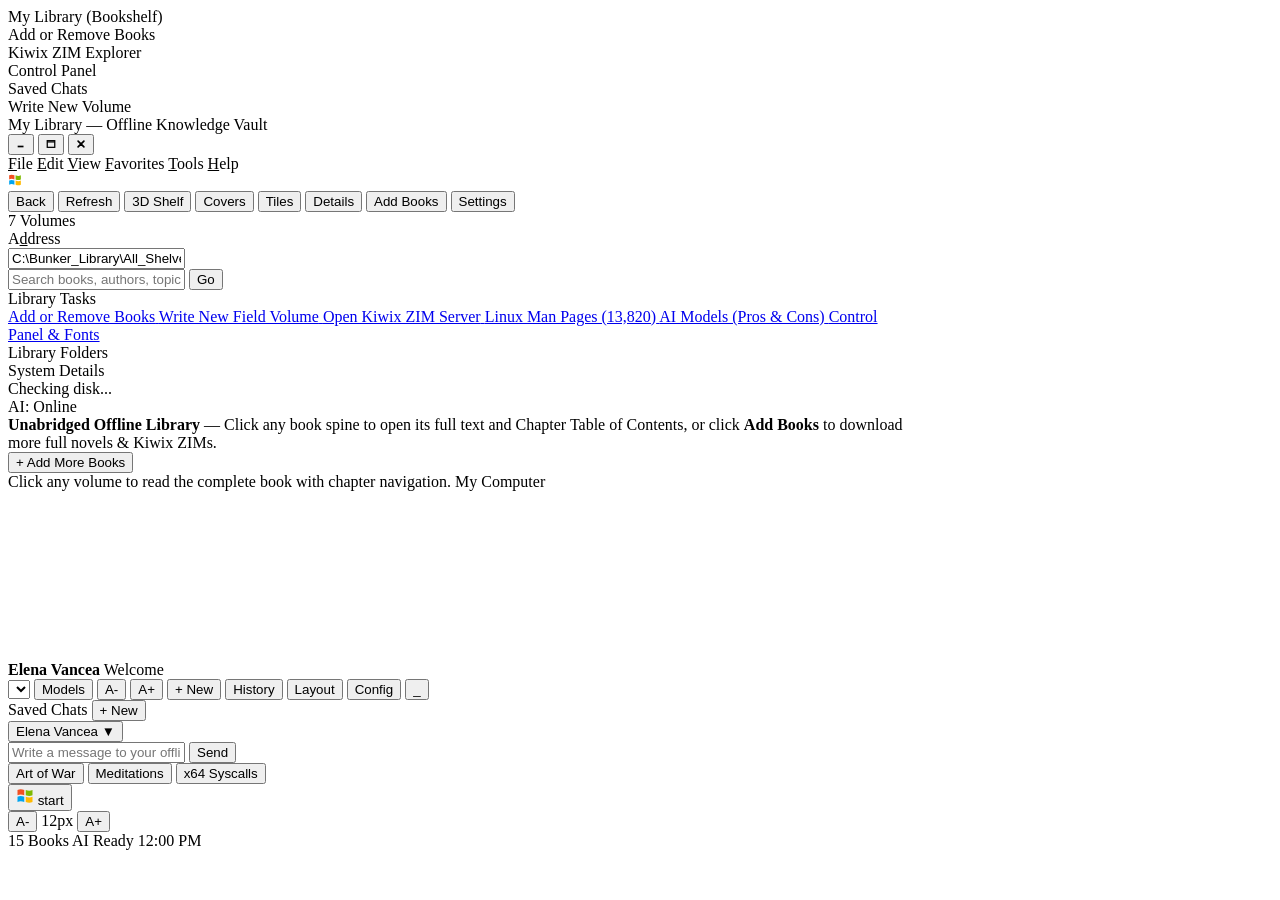
==== commit ab0951c3: "Add AI Model Switcher with Pros/Cons & 13,820 Linux Man Pages (Sections 1-8)" ====
--- a/app/static/index.html
+++ b/app/static/index.html
@@ -4,7 +4,7 @@
     <meta charset="UTF-8">
     <meta name="viewport" content="width=device-width, initial-scale=1.0">
     <title>BunkerOS XP Professional — Offline Knowledge Desktop</title>
-    <link rel="stylesheet" href="/static/xp.css?v=5">
+    <link rel="stylesheet" href="/static/xp.css?v=6">
 </head>
 <body class="theme-luna-blue wallpaper-bliss chat-mode-fb-side">
 
@@ -212,6 +212,14 @@
                                 <span class="task-link-icon" data-xp-icon="ie_globe" data-icon-size="14"></span>
                                 <span>Open Kiwix ZIM Server</span>
                             </a>
+                            <a href="javascript:void(0)" onclick="selectCategoryFilter('Linux Man Pages (Sections 1-8)')">
+                                <span class="task-link-icon" data-xp-icon="manual_tech" data-icon-size="14"></span>
+                                <span>Linux Man Pages (13,820)</span>
+                            </a>
+                            <a href="javascript:void(0)" onclick="openWindow('win-settings'); switchSettingsTab('models');">
+                                <span class="task-link-icon" data-xp-icon="xp_computer" data-icon-size="14"></span>
+                                <span>AI Models (Pros &amp; Cons)</span>
+                            </a>
                             <a href="javascript:void(0)" onclick="openWindow('win-settings')">
                                 <span class="task-link-icon" data-xp-icon="control_panel" data-icon-size="14"></span>
                                 <span>Control Panel &amp; Fonts</span>
@@ -293,7 +301,8 @@
                 <div class="xp-prop-tabs">
                     <button class="xp-prop-tab active" id="tabbtn-themes" onclick="switchSettingsTab('themes')">Themes &amp; Desktop</button>
                     <button class="xp-prop-tab" id="tabbtn-interface" onclick="switchSettingsTab('interface')">Font Size &amp; Chat Bar</button>
-                    <button class="xp-prop-tab" id="tabbtn-ai" onclick="switchSettingsTab('ai')">AI Helper &amp; Persona</button>
+                    <button class="xp-prop-tab" id="tabbtn-models" onclick="switchSettingsTab('models')">AI Models (Pros &amp; Cons)</button>
+                    <button class="xp-prop-tab" id="tabbtn-ai" onclick="switchSettingsTab('ai')">AI Persona</button>
                     <button class="xp-prop-tab" id="tabbtn-bookshelf" onclick="switchSettingsTab('bookshelf')">Bookshelf Layout</button>
                 </div>
 
@@ -419,6 +428,26 @@
                                 </div>
                             </label>
                         </div>
+                    </div>
+                </div>
+
+                <!-- TAB 2.5: AI MODELS CATALOG WITH PROS, CONS & LIVE INSTALLER -->
+                <div class="xp-prop-page" id="tabpage-models" style="display: none;">
+                    <div class="xp-fieldset" style="margin-bottom: 10px;">
+                        <div class="xp-fieldset-title">Active Local LLM Engine &amp; Custom Ollama Puller</div>
+                        <div style="display: flex; align-items: center; justify-content: space-between; gap: 10px; flex-wrap: wrap; margin-bottom: 8px;">
+                            <div>
+                                Currently Active Model: <strong id="models-tab-active-badge" style="color:#003594;">elena-vancea:latest</strong>
+                            </div>
+                            <div style="display: flex; gap: 6px; align-items: center;">
+                                <input type="text" id="custom-ollama-model-input" placeholder="Pull any Ollama tag (e.g. llama3.1:8b)" style="width: 220px;">
+                                <button type="button" class="xp-button-primary" onclick="pullCustomOllamaModel()">Pull Custom Model</button>
+                            </div>
+                        </div>
+                    </div>
+
+                    <div id="ai-models-comparison-list" class="ai-models-comparison-list">
+                        <p>Loading AI model alternatives and pros/cons...</p>
                     </div>
                 </div>
 
@@ -751,6 +780,8 @@
                     <span id="active-chat-badge" class="ai-chat-pill">Welcome</span>
                 </div>
                 <div class="ai-drawer-actions">
+                    <select id="chat-header-model-select" class="xp-mini-select" title="Switch Active AI Model" onchange="selectAiModel(this.value)"></select>
+                    <button class="xp-mini-btn" onclick="openWindow('win-settings'); switchSettingsTab('models');" title="Compare AI Models (Pros & Cons) & Download Alternatives">Models</button>
                     <button class="xp-mini-btn" onclick="stepReaderFontSize(-1)" title="Decrease Chat & Reader Text Size">A-</button>
                     <button class="xp-mini-btn" onclick="stepReaderFontSize(1)" title="Increase Chat & Reader Text Size">A+</button>
                     <button class="xp-mini-btn" onclick="createNewChatSession(true)" title="Start a new saved chat">+ New</button>
@@ -859,6 +890,9 @@
                 </div>
                 <div class="xp-start-link" onclick="openWindow('win-settings'); switchSettingsTab('interface'); closeStartMenu();">
                     <span>Font Size &amp; Chat Bar</span>
+                </div>
+                <div class="xp-start-link" onclick="openWindow('win-settings'); switchSettingsTab('models'); closeStartMenu();">
+                    <span>AI Models (Pros &amp; Cons)</span>
                 </div>
                 <div class="xp-start-link" onclick="openWindow('win-settings'); switchSettingsTab('ai'); closeStartMenu();">
                     <span>AI Helper Persona</span>
@@ -900,12 +934,12 @@
                 <button class="systray-font-btn" onclick="stepUiFontSize(1)">A+</button>
             </div>
             <span class="systray-item" id="tray-settings-btn" title="Open Control Panel" onclick="openWindow('win-settings')" data-xp-icon="control_panel" data-icon-size="15"></span>
-            <span class="systray-item" id="tray-books-count" title="Total Installed Books & ZIMs" onclick="openWindow('win-library')">7 Books</span>
-            <span class="systray-item" id="tray-ai-pill" title="Ollama Local AI Status" onclick="toggleChatDrawer(true)">AI Ready</span>
+            <span class="systray-item" id="tray-books-count" title="Total Installed Books & Man Pages" onclick="openWindow('win-library')">15 Books</span>
+            <span class="systray-item" id="tray-ai-pill" title="Active AI Model — Click to Switch" onclick="openWindow('win-settings'); switchSettingsTab('models');">AI Ready</span>
             <span class="systray-clock" id="xp-clock">12:00 PM</span>
         </div>
     </footer>
 
-    <script src="/static/xp.js?v=5"></script>
+    <script src="/static/xp.js?v=6"></script>
 </body>
 </html>
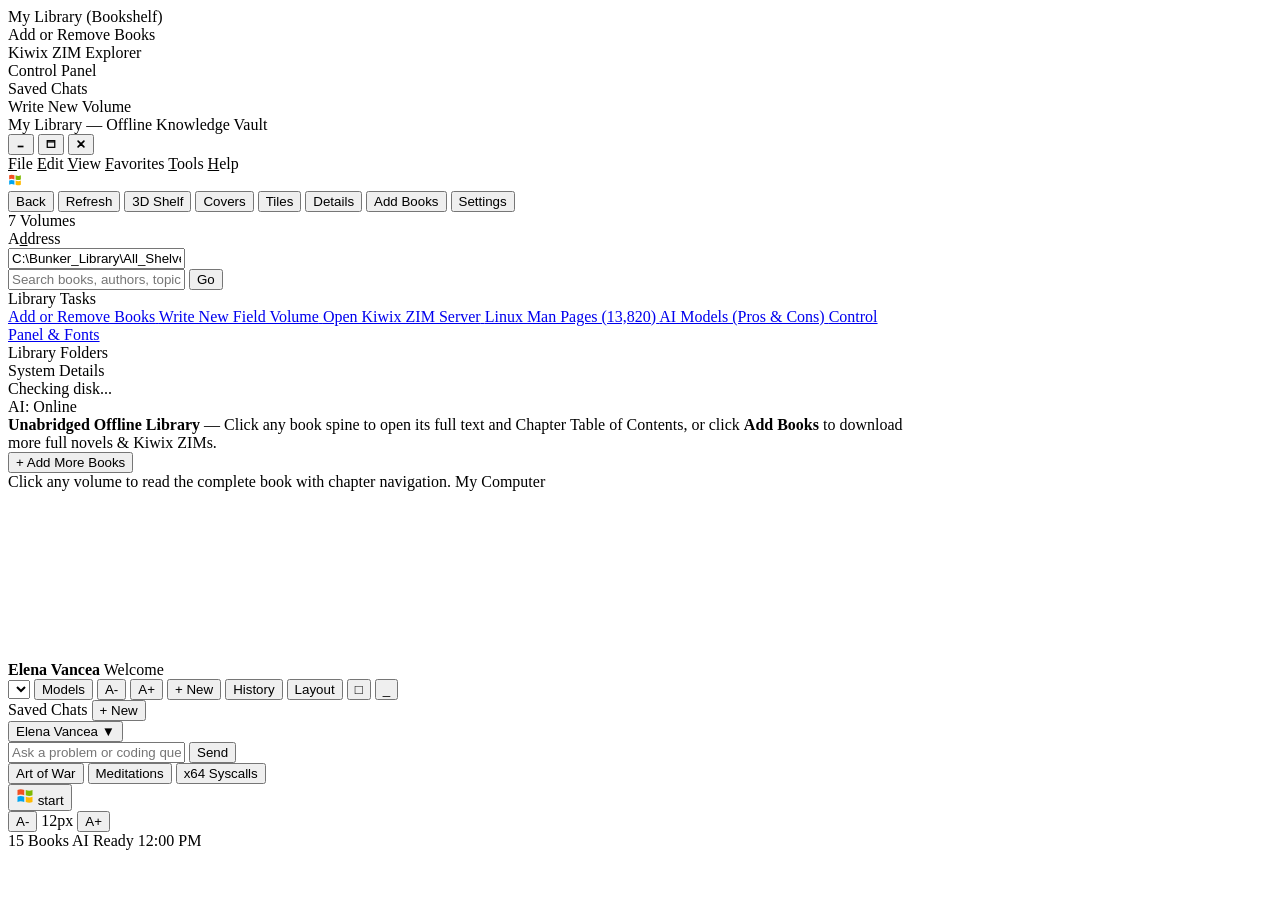
==== commit 3ba3696c: "Polish desktop fluency: tear-off unmaximize on drag, 8-way window resize, resizable/undockable AI ch" ====
--- a/app/static/index.html
+++ b/app/static/index.html
@@ -4,7 +4,7 @@
     <meta charset="UTF-8">
     <meta name="viewport" content="width=device-width, initial-scale=1.0">
     <title>BunkerOS XP Professional — Offline Knowledge Desktop</title>
-    <link rel="stylesheet" href="/static/xp.css?v=6">
+    <link rel="stylesheet" href="/static/xp.css?v=9">
 </head>
 <body class="theme-luna-blue wallpaper-bliss chat-mode-fb-side">
 
@@ -609,16 +609,25 @@
 
             <div class="xp-menubar">
                 <div class="xp-toolbar-group">
-                    <button class="xp-toolbar-btn" onclick="openWindow('win-library')">
-                        <span class="btn-svg" data-xp-icon="nav_back" data-icon-size="14"></span>
+                    <button class="xp-toolbar-btn" onclick="openWindow('win-library')" title="Return to Library Bookshelf">
+                        <span class="btn-svg" data-xp-icon="my_library" data-icon-size="14"></span>
                         <span>Bookshelf</span>
+                    </button>
+                    <button class="xp-toolbar-btn" id="btn-reader-back" disabled onclick="readerNavBack()" title="Back to Previous Page / Manual">
+                        <span>&#9664; Back</span>
+                    </button>
+                    <button class="xp-toolbar-btn" id="btn-reader-forward" disabled onclick="readerNavForward()" title="Forward">
+                        <span>Fwd &#9654;</span>
+                    </button>
+                    <button class="xp-toolbar-btn" id="btn-toggle-toc" onclick="toggleReaderTocSidebar()" title="Show / Hide Left Table of Contents">
+                        <span>Sidebar</span>
                     </button>
                     <span class="xp-toolbar-sep"></span>
                     <button class="xp-toolbar-btn" id="btn-prev-chapter" onclick="stepBookChapter(-1)">
-                        <span>&laquo; Prev Chapter</span>
+                        <span>&laquo; Prev</span>
                     </button>
                     <button class="xp-toolbar-btn" id="btn-next-chapter" onclick="stepBookChapter(1)">
-                        <span>Next Chapter &raquo;</span>
+                        <span>Next &raquo;</span>
                     </button>
                     <span class="xp-toolbar-sep"></span>
                     <button class="xp-toolbar-btn" title="Decrease Reader Font Size" onclick="stepReaderFontSize(-1)">
@@ -631,7 +640,7 @@
                     <span class="xp-toolbar-sep"></span>
                     <button class="xp-toolbar-btn" onclick="askAiAboutCurrentBook()">
                         <span class="btn-svg" data-xp-icon="xp_agent_f" data-icon-size="14"></span>
-                        <span>Ask AI About Book</span>
+                        <span>Ask AI</span>
                     </button>
                     <button class="xp-toolbar-btn" id="btn-reader-home" style="display:none;" onclick="openKiwixBrowser('/kiwix/')">
                         <span class="btn-svg" data-xp-icon="ie_globe" data-icon-size="14"></span>
@@ -647,7 +656,11 @@
                     <span class="addr-folder-icon" data-xp-icon="book_open" data-icon-size="14"></span>
                     <input type="text" id="reader-location-bar" readonly value="C:\Bunker_Library\Books">
                 </div>
-                <input type="text" id="reader-chapter-search" class="xp-search-box" placeholder="Search inside this book..." oninput="filterBookChapters()">
+                <form onsubmit="handleQuickManJump(event)" style="display:inline-flex;align-items:center;gap:4px;">
+                    <input type="text" id="reader-man-quick-input" class="xp-search-box" style="width:155px;" placeholder="man page (e.g. mmap, grep)...">
+                    <button type="submit" class="xp-toolbar-btn" title="Open Linux Man Page">man</button>
+                </form>
+                <input type="text" id="reader-chapter-search" class="xp-search-box" placeholder="Filter sidebar..." oninput="filterBookChapters()">
             </div>
 
             <div class="xp-window-body reader-split-layout">
@@ -656,6 +669,9 @@
                     <div class="reader-toc-header">Table of Contents</div>
                     <div id="reader-toc-list" class="reader-toc-list"></div>
                 </aside>
+
+                <!-- Draggable Vertical Splitter for TOC Sidebar -->
+                <div id="reader-toc-splitter" class="xp-v-splitter" onmousedown="startTocSplitterDrag(event)" title="Drag to resize Table of Contents"></div>
 
                 <!-- Right Book Page / Kiwix Iframe -->
                 <div class="reader-main-pane">
@@ -764,15 +780,38 @@
             </div>
         </div>
 
+        <!-- Desktop Selection Marquee & Right-Click Context Menu -->
+        <div id="xp-selection-marquee" style="display:none;"></div>
+        <div id="xp-context-menu" class="xp-context-menu" style="display:none;">
+            <div class="xp-ctx-item" onclick="refreshAll(); hideContextMenu();">Refresh Desktop &amp; Vault</div>
+            <div class="xp-ctx-item" onclick="openWindow('win-library'); hideContextMenu();">Open My Library (Bookshelf)</div>
+            <div class="xp-ctx-item" onclick="toggleChatDrawer(true); hideContextMenu();">Open AI Problem Solver</div>
+            <div class="xp-ctx-sep"></div>
+            <div class="xp-ctx-item" onclick="quickSelectTheme('luna-blue'); hideContextMenu();">Theme: Luna Blue (Default)</div>
+            <div class="xp-ctx-item" onclick="quickSelectTheme('luna-olive'); hideContextMenu();">Theme: Luna Olive Green</div>
+            <div class="xp-ctx-item" onclick="quickSelectTheme('luna-silver'); hideContextMenu();">Theme: Luna Metallic Silver</div>
+            <div class="xp-ctx-item" onclick="quickSelectTheme('royale-noir'); hideContextMenu();">Theme: Zune Royale Noir</div>
+            <div class="xp-ctx-item" onclick="quickSelectTheme('classic-98'); hideContextMenu();">Theme: Windows Classic 98</div>
+            <div class="xp-ctx-sep"></div>
+            <div class="xp-ctx-item bold" onclick="openWindow('win-settings'); switchSettingsTab('themes'); hideContextMenu();">Properties (Control Panel)</div>
+        </div>
+
     </div>
 
     <!-- =================================================================== -->
-    <!-- 2. DUAL-MODE AI CHAT DOCK (OLD FACEBOOK SIDE POPUP OR BOTTOM BAR)   -->
+    <!-- 2. DUAL-MODE AI CHAT DOCK (RESIZABLE, MAXIMIZABLE, UNDOCKABLE)      -->
     <!-- =================================================================== -->
     <div id="ai-bottom-dock">
-        <!-- Expandable Chat Window / Drawer -->
+        <!-- Expandable & Resizable Chat Window / Drawer -->
         <div id="ai-chat-drawer">
-            <div class="ai-drawer-header" onclick="handleDrawerHeaderClick(event)">
+            <!-- 5-Way Resize Handles for AI Chat Window -->
+            <div class="chat-resize-handle chat-resize-n" onmousedown="startChatResize(event, 'n')" title="Drag top edge to resize height"></div>
+            <div class="chat-resize-handle chat-resize-w" onmousedown="startChatResize(event, 'w')" title="Drag left edge to resize width"></div>
+            <div class="chat-resize-handle chat-resize-e" onmousedown="startChatResize(event, 'e')" title="Drag right edge to resize width"></div>
+            <div class="chat-resize-handle chat-resize-nw" onmousedown="startChatResize(event, 'nw')" title="Drag corner to resize chat window"></div>
+            <div class="chat-resize-handle chat-resize-ne" onmousedown="startChatResize(event, 'ne')" title="Drag corner to resize chat window"></div>
+
+            <div class="ai-drawer-header" onmousedown="startChatHeaderDrag(event)" ondblclick="toggleChatMaximize(event)">
                 <div class="ai-drawer-title">
                     <span class="ai-pulse-dot"></span>
                     <span id="chat-header-avatar" class="avatar-svg-wrap"></span>
@@ -787,7 +826,8 @@
                     <button class="xp-mini-btn" onclick="createNewChatSession(true)" title="Start a new saved chat">+ New</button>
                     <button class="xp-mini-btn" onclick="toggleFbSessionsList()" title="Toggle Saved Sessions List">History</button>
                     <button class="xp-mini-btn" onclick="toggleChatLayoutQuick()" title="Switch between Old Facebook Side Chat and Full Bottom Bar">Layout</button>
-                    <button class="xp-mini-btn" onclick="openWindow('win-settings'); switchSettingsTab('ai');" title="Customize AI Name & Personality">Config</button>
+                    <button class="xp-mini-btn" id="btn-chat-redock" style="display:none;" onclick="resetChatDockPosition()" title="Snap Chat Back to Bottom Dock">Dock</button>
+                    <button class="xp-mini-btn" id="btn-chat-maximize" onclick="toggleChatMaximize(event)" title="Maximize / Restore AI Chat Window">&#9633;</button>
                     <button class="xp-mini-btn" onclick="toggleChatDrawer(false)" title="Minimize Chat">_</button>
                 </div>
             </div>
@@ -823,9 +863,10 @@
                     type="text"
                     id="ai-chat-input"
                     autocomplete="off"
-                    placeholder="Write a message to your offline AI librarian..."
+                    placeholder="Ask a problem or coding question..."
                     onfocus="toggleChatDrawer(true)"
                 >
+                <button type="button" id="ai-stop-btn" class="xp-stop-btn" style="display:none;" onclick="stopAiGeneration()" title="Stop Generating">Stop</button>
                 <button type="submit" id="ai-send-btn">Send</button>
             </form>
 
@@ -940,6 +981,6 @@
         </div>
     </footer>
 
-    <script src="/static/xp.js?v=6"></script>
+    <script src="/static/xp.js?v=9"></script>
 </body>
 </html>
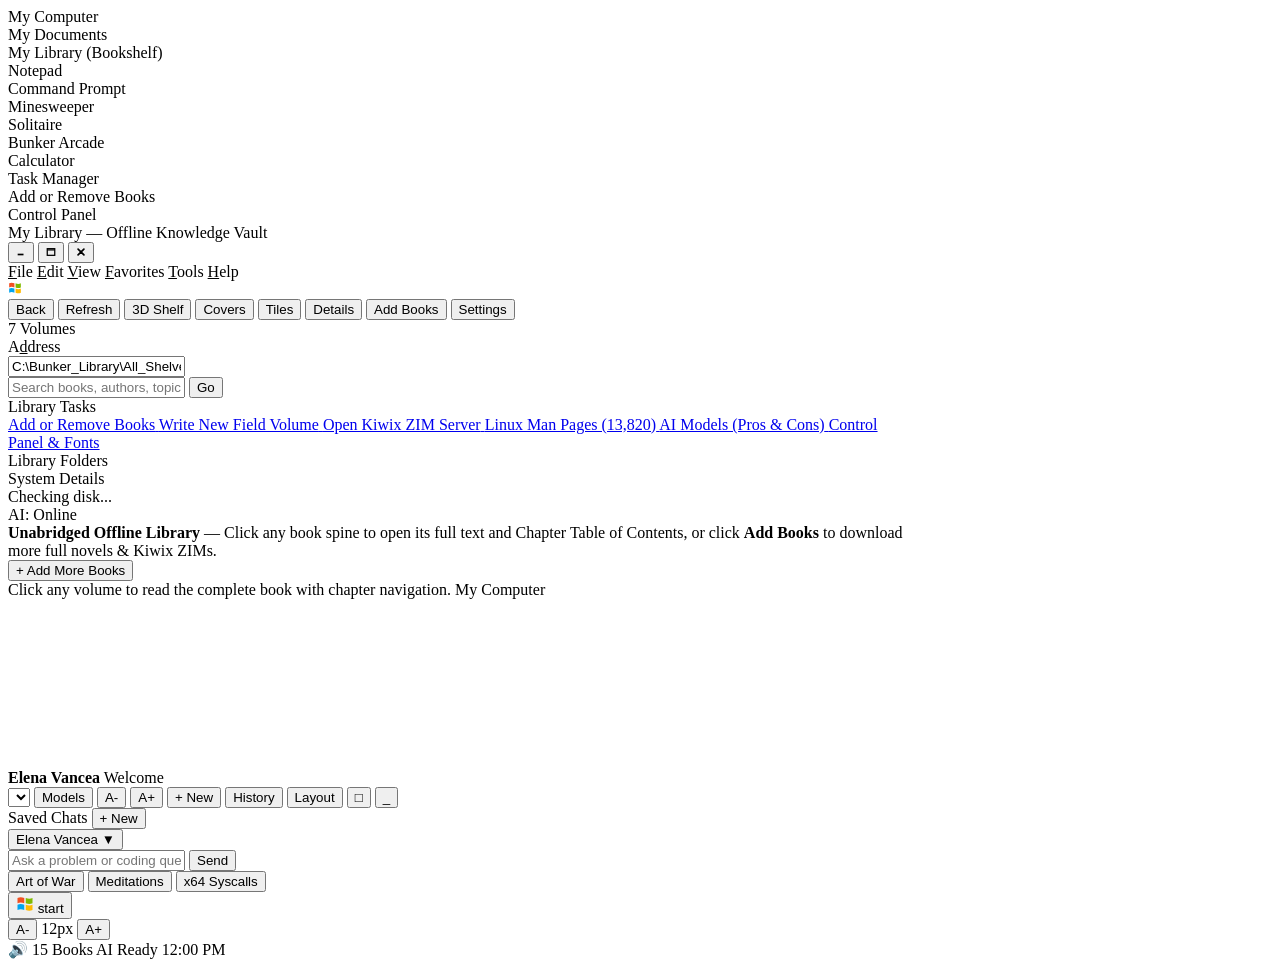
==== commit 7580f8f4: "Add authentic Windows XP Notepad, C:\ Filesystem Explorer, Minesweeper, Klondike Solitaire, Retro Ar" ====
--- a/app/static/index.html
+++ b/app/static/index.html
@@ -4,7 +4,7 @@
     <meta charset="UTF-8">
     <meta name="viewport" content="width=device-width, initial-scale=1.0">
     <title>BunkerOS XP Professional — Offline Knowledge Desktop</title>
-    <link rel="stylesheet" href="/static/xp.css?v=9">
+    <link rel="stylesheet" href="/static/xp.css?v=10">
 </head>
 <body class="theme-luna-blue wallpaper-bliss chat-mode-fb-side">
 
@@ -61,34 +61,64 @@
 
         <!-- Desktop Shortcut Grid (1:1 XP Vector Icons + Dynamic Folders/Books) -->
         <div id="desktop-icons">
+            <div class="desktop-icon" ondblclick="openXpExplorer('My Computer')" onclick="selectDesktopIcon(this)">
+                <div class="icon-graphic" data-xp-icon="my_computer" data-icon-size="38"></div>
+                <span class="icon-label">My Computer</span>
+            </div>
+
+            <div class="desktop-icon" ondblclick="openXpExplorer('C:\\Documents and Settings\\Administrator\\My Documents')" onclick="selectDesktopIcon(this)">
+                <div class="icon-graphic" data-xp-icon="folder_docs" data-icon-size="38"></div>
+                <span class="icon-label">My Documents</span>
+            </div>
+
             <div class="desktop-icon" ondblclick="openWindow('win-library')" onclick="selectDesktopIcon(this)">
                 <div class="icon-graphic" data-xp-icon="my_library" data-icon-size="38"></div>
                 <span class="icon-label">My Library (Bookshelf)</span>
             </div>
 
+            <div class="desktop-icon" ondblclick="openNotepadFile('C:\\Documents and Settings\\Administrator\\My Documents\\Welcome_to_BunkerOS_XP.txt')" onclick="selectDesktopIcon(this)">
+                <div class="icon-graphic" data-xp-icon="notepad" data-icon-size="38"></div>
+                <span class="icon-label">Notepad</span>
+            </div>
+
+            <div class="desktop-icon" ondblclick="openWindow('win-cmd')" onclick="selectDesktopIcon(this)">
+                <div class="icon-graphic" data-xp-icon="cmd_prompt" data-icon-size="38"></div>
+                <span class="icon-label">Command Prompt</span>
+            </div>
+
+            <div class="desktop-icon" ondblclick="openWindow('win-minesweeper')" onclick="selectDesktopIcon(this)">
+                <div class="icon-graphic" data-xp-icon="game_mine" data-icon-size="38"></div>
+                <span class="icon-label">Minesweeper</span>
+            </div>
+
+            <div class="desktop-icon" ondblclick="openWindow('win-solitaire')" onclick="selectDesktopIcon(this)">
+                <div class="icon-graphic" data-xp-icon="game_cards" data-icon-size="38"></div>
+                <span class="icon-label">Solitaire</span>
+            </div>
+
+            <div class="desktop-icon" ondblclick="openWindow('win-arcade')" onclick="selectDesktopIcon(this)">
+                <div class="icon-graphic" data-xp-icon="game_arcade" data-icon-size="38"></div>
+                <span class="icon-label">Bunker Arcade</span>
+            </div>
+
+            <div class="desktop-icon" ondblclick="openWindow('win-calc')" onclick="selectDesktopIcon(this)">
+                <div class="icon-graphic" data-xp-icon="calculator" data-icon-size="38"></div>
+                <span class="icon-label">Calculator</span>
+            </div>
+
+            <div class="desktop-icon" ondblclick="openWindow('win-taskmgr')" onclick="selectDesktopIcon(this)">
+                <div class="icon-graphic" data-xp-icon="task_mgr" data-icon-size="38"></div>
+                <span class="icon-label">Task Manager</span>
+            </div>
+
             <div class="desktop-icon" ondblclick="openWindow('win-downloader')" onclick="selectDesktopIcon(this)">
                 <div class="icon-graphic" data-xp-icon="add_remove" data-icon-size="38"></div>
                 <span class="icon-label">Add or Remove Books</span>
             </div>
 
-            <div class="desktop-icon" ondblclick="openKiwixBrowser('/kiwix/')" onclick="selectDesktopIcon(this)">
-                <div class="icon-graphic" data-xp-icon="ie_globe" data-icon-size="38"></div>
-                <span class="icon-label">Kiwix ZIM Explorer</span>
-            </div>
-
             <div class="desktop-icon" ondblclick="openWindow('win-settings')" onclick="selectDesktopIcon(this)">
                 <div class="icon-graphic" data-xp-icon="control_panel" data-icon-size="38"></div>
                 <span class="icon-label">Control Panel</span>
-            </div>
-
-            <div class="desktop-icon" ondblclick="openWindow('win-chats')" onclick="selectDesktopIcon(this)">
-                <div class="icon-graphic" data-xp-icon="msn_chat" data-icon-size="38"></div>
-                <span class="icon-label">Saved Chats</span>
-            </div>
-
-            <div class="desktop-icon" ondblclick="openWindow('win-new-book')" onclick="selectDesktopIcon(this)">
-                <div class="icon-graphic" data-xp-icon="notepad" data-icon-size="38"></div>
-                <span class="icon-label">Write New Volume</span>
             </div>
 
             <!-- Dynamic Desktop Category Folders & ZIM Discs injected here -->
@@ -780,12 +810,563 @@
             </div>
         </div>
 
+        <!-- =============================================================== -->
+        <!-- WINDOW 7: MY COMPUTER / WINDOWS EXPLORER (C:\ FILESYSTEM)       -->
+        <!-- =============================================================== -->
+        <div id="win-explorer" class="xp-window" style="top: 32px; left: 150px; width: 820px; height: 510px; z-index: 32; display: none;">
+            <div class="xp-titlebar" onmousedown="startDrag(event, 'win-explorer')">
+                <div class="xp-title-left">
+                    <span class="xp-title-icon" data-xp-icon="my_computer" data-icon-size="16"></span>
+                    <span class="xp-title-text" id="explorer-win-title">My Computer — Windows Explorer</span>
+                </div>
+                <div class="xp-title-controls">
+                    <button class="xp-btn-min" title="Minimize" onclick="minimizeWindow('win-explorer')">
+                        <svg viewBox="0 0 12 12" width="10" height="10"><rect x="2" y="8" width="7" height="2" fill="currentColor"/></svg>
+                    </button>
+                    <button class="xp-btn-max" title="Maximize" onclick="toggleMaximize('win-explorer')">
+                        <svg viewBox="0 0 12 12" width="10" height="10"><rect x="1.5" y="2" width="9" height="8" fill="none" stroke="currentColor" stroke-width="1.5"/><line x1="1.5" y1="3.5" x2="10.5" y2="3.5" stroke="currentColor" stroke-width="1.5"/></svg>
+                    </button>
+                    <button class="xp-btn-close" title="Close" onclick="closeWindow('win-explorer')">
+                        <svg viewBox="0 0 12 12" width="10" height="10"><path d="M2.5 2.5 L9.5 9.5 M9.5 2.5 L2.5 9.5" stroke="currentColor" stroke-width="2" stroke-linecap="round"/></svg>
+                    </button>
+                </div>
+            </div>
+
+            <div class="xp-classic-menubar">
+                <div class="xp-menu-items">
+                    <span onclick="promptNewFsFile()"><u>F</u>ile</span>
+                    <span onclick="promptNewFsFolder()"><u>E</u>dit</span>
+                    <span onclick="refreshXpExplorer()"><u>V</u>iew</span>
+                    <span onclick="openXpExplorer('C:\\Documents and Settings\\Administrator\\My Documents')"><u>F</u>avorites</span>
+                    <span onclick="openWindow('win-cmd')"><u>T</u>ools</span>
+                    <span onclick="openChatAndFocus()"><u>H</u>elp</span>
+                </div>
+                <div class="xp-menubar-flag">
+                    <svg viewBox="0 0 24 24" width="14" height="14">
+                        <path d="M2 4 Q6 2 11 4 L11 11 Q6 9 2 11 Z" fill="#f25022"/><path d="M13 4 Q18 6 22 4 L22 11 Q18 13 13 11 Z" fill="#7fba00"/><path d="M2 13 Q6 11 11 13 L11 20 Q6 18 2 20 Z" fill="#00a4ef"/><path d="M13 13 Q18 15 22 13 L22 20 Q18 22 13 20 Z" fill="#ffb900"/>
+                    </svg>
+                </div>
+            </div>
+
+            <div class="xp-menubar">
+                <div class="xp-toolbar-group">
+                    <button class="xp-toolbar-btn" onclick="xpExplorerUp()">
+                        <span class="btn-svg" data-xp-icon="nav_back" data-icon-size="14"></span>
+                        <span>Up</span>
+                    </button>
+                    <button class="xp-toolbar-btn" onclick="refreshXpExplorer()">
+                        <span class="btn-svg" data-xp-icon="nav_refresh" data-icon-size="14"></span>
+                        <span>Refresh</span>
+                    </button>
+                    <span class="xp-toolbar-sep"></span>
+                    <button class="xp-toolbar-btn" onclick="promptNewFsFolder()">
+                        <span class="btn-svg" data-xp-icon="folder_closed" data-icon-size="14"></span>
+                        <span>+ New Folder</span>
+                    </button>
+                    <button class="xp-toolbar-btn" onclick="promptNewFsFile()">
+                        <span class="btn-svg" data-xp-icon="notepad" data-icon-size="14"></span>
+                        <span>+ New Text File</span>
+                    </button>
+                    <button class="xp-toolbar-btn" onclick="openSelectedFsInNotepad()">
+                        <span>Edit in Notepad</span>
+                    </button>
+                    <button class="xp-toolbar-btn" onclick="renameSelectedFsItem()">
+                        <span>Rename</span>
+                    </button>
+                    <button class="xp-toolbar-btn" onclick="deleteSelectedFsItem()">
+                        <span>Delete</span>
+                    </button>
+                </div>
+            </div>
+
+            <div class="xp-addressbar">
+                <span class="addr-label">A<u>d</u>dress</span>
+                <div class="addr-input-wrap">
+                    <span class="addr-folder-icon" data-xp-icon="my_computer" data-icon-size="14"></span>
+                    <input type="text" id="explorer-address-input" value="My Computer" onkeydown="if(event.key==='Enter') openXpExplorer(this.value)">
+                </div>
+                <button class="xp-go-btn" onclick="openXpExplorer(document.getElementById('explorer-address-input').value)">
+                    <span class="btn-svg" data-xp-icon="go_arrow" data-icon-size="14"></span>
+                    <span>Go</span>
+                </button>
+            </div>
+
+            <div class="xp-window-body xp-explorer-layout">
+                <aside class="xp-sidebar">
+                    <div class="xp-task-card">
+                        <div class="xp-task-header">File and Folder Tasks</div>
+                        <div class="xp-task-body">
+                            <a href="javascript:void(0)" onclick="promptNewFsFolder()">
+                                <span class="task-link-icon" data-xp-icon="folder_closed" data-icon-size="14"></span>
+                                <span>Make a new folder</span>
+                            </a>
+                            <a href="javascript:void(0)" onclick="promptNewFsFile()">
+                                <span class="task-link-icon" data-xp-icon="notepad" data-icon-size="14"></span>
+                                <span>Create new text file</span>
+                            </a>
+                            <a href="javascript:void(0)" onclick="openWindow('win-cmd')">
+                                <span class="task-link-icon" data-xp-icon="cmd_prompt" data-icon-size="14"></span>
+                                <span>Open Command Prompt here</span>
+                            </a>
+                        </div>
+                    </div>
+
+                    <div class="xp-task-card">
+                        <div class="xp-task-header">Other Places</div>
+                        <div class="xp-task-body">
+                            <a href="javascript:void(0)" onclick="openXpExplorer('My Computer')">
+                                <span class="task-link-icon" data-xp-icon="my_computer" data-icon-size="14"></span>
+                                <span>My Computer</span>
+                            </a>
+                            <a href="javascript:void(0)" onclick="openXpExplorer('C:\\')">
+                                <span class="task-link-icon" data-xp-icon="drive_hdd" data-icon-size="14"></span>
+                                <span>Local Disk (C:)</span>
+                            </a>
+                            <a href="javascript:void(0)" onclick="openXpExplorer('C:\\Documents and Settings\\Administrator\\My Documents')">
+                                <span class="task-link-icon" data-xp-icon="folder_docs" data-icon-size="14"></span>
+                                <span>My Documents</span>
+                            </a>
+                            <a href="javascript:void(0)" onclick="openXpExplorer('C:\\Bunker_Library')">
+                                <span class="task-link-icon" data-xp-icon="my_library" data-icon-size="14"></span>
+                                <span>C:\Bunker_Library</span>
+                            </a>
+                            <a href="javascript:void(0)" onclick="openXpExplorer('C:\\WINDOWS\\System32')">
+                                <span class="task-link-icon" data-xp-icon="control_panel" data-icon-size="14"></span>
+                                <span>C:\WINDOWS\System32</span>
+                            </a>
+                        </div>
+                    </div>
+
+                    <div class="xp-task-card">
+                        <div class="xp-task-header">Details</div>
+                        <div class="xp-task-body" id="explorer-details-box" style="font-size:11px;line-height:1.45;">
+                            <strong>My Computer</strong><br>System Folder<br>BunkerOS Windows XP SP3
+                        </div>
+                    </div>
+                </aside>
+
+                <main class="xp-explorer-main" style="background:#ffffff;padding:12px;">
+                    <div id="explorer-items-grid" class="xp-folders-grid"></div>
+                </main>
+            </div>
+
+            <div class="xp-statusbar">
+                <span id="explorer-status-left">Double-click any folder to browse, .txt/.c file to edit in Notepad, or .exe to run.</span>
+                <span id="explorer-status-right">Local Disk (C:)</span>
+            </div>
+        </div>
+
+        <!-- =============================================================== -->
+        <!-- WINDOW 8: WINDOWS XP NOTEPAD (notepad.exe)                      -->
+        <!-- =============================================================== -->
+        <div id="win-notepad" class="xp-window" style="top: 46px; left: 220px; width: 690px; height: 480px; z-index: 33; display: none;">
+            <div class="xp-titlebar" onmousedown="startDrag(event, 'win-notepad')">
+                <div class="xp-title-left">
+                    <span class="xp-title-icon" data-xp-icon="notepad" data-icon-size="16"></span>
+                    <span class="xp-title-text" id="notepad-win-title">Untitled - Notepad</span>
+                </div>
+                <div class="xp-title-controls">
+                    <button class="xp-btn-min" title="Minimize" onclick="minimizeWindow('win-notepad')">
+                        <svg viewBox="0 0 12 12" width="10" height="10"><rect x="2" y="8" width="7" height="2" fill="currentColor"/></svg>
+                    </button>
+                    <button class="xp-btn-max" title="Maximize" onclick="toggleMaximize('win-notepad')">
+                        <svg viewBox="0 0 12 12" width="10" height="10"><rect x="1.5" y="2" width="9" height="8" fill="none" stroke="currentColor" stroke-width="1.5"/><line x1="1.5" y1="3.5" x2="10.5" y2="3.5" stroke="currentColor" stroke-width="1.5"/></svg>
+                    </button>
+                    <button class="xp-btn-close" title="Close" onclick="closeWindow('win-notepad')">
+                        <svg viewBox="0 0 12 12" width="10" height="10"><path d="M2.5 2.5 L9.5 9.5 M9.5 2.5 L2.5 9.5" stroke="currentColor" stroke-width="2" stroke-linecap="round"/></svg>
+                    </button>
+                </div>
+            </div>
+
+            <div class="xp-menubar" style="gap:6px;flex-wrap:wrap;">
+                <div class="xp-toolbar-group">
+                    <button class="xp-toolbar-btn" onclick="notepadNew()">New</button>
+                    <button class="xp-toolbar-btn" onclick="notepadPromptOpen()">Open...</button>
+                    <button class="xp-toolbar-btn" onclick="notepadSave()"><strong>Save (Ctrl+S)</strong></button>
+                    <button class="xp-toolbar-btn" onclick="notepadSaveAs()">Save As...</button>
+                    <span class="xp-toolbar-sep"></span>
+                    <button class="xp-toolbar-btn" onclick="notepadInsertTimeDate()" title="Insert Time/Date (F5)">Time/Date (F5)</button>
+                    <button class="xp-toolbar-btn" onclick="notepadToggleWrap()" id="btn-notepad-wrap">Wrap: ON</button>
+                    <select id="notepad-font-select" class="xp-mini-select" style="background:#fff;color:#111;border:1px solid #7f9db9;" onchange="notepadChangeFont(this.value)">
+                        <option value="'Lucida Console', monospace">Lucida Console</option>
+                        <option value="'Courier New', monospace">Courier New</option>
+                        <option value="Tahoma, sans-serif">Tahoma</option>
+                        <option value="Georgia, serif">Georgia Serif</option>
+                    </select>
+                    <span class="xp-toolbar-sep"></span>
+                    <button class="xp-toolbar-btn" onclick="notepadPublishToShelf()" title="Publish current Notepad document as a Book on your Library Shelf">+ Publish to Shelf</button>
+                    <button class="xp-toolbar-btn" onclick="notepadAskAi()" title="Send current Notepad content to AI Assistant">Ask AI</button>
+                </div>
+            </div>
+
+            <div class="xp-addressbar" style="padding:2px 8px;">
+                <span class="addr-label">File Path</span>
+                <div class="addr-input-wrap">
+                    <span class="addr-folder-icon" data-xp-icon="notepad" data-icon-size="13"></span>
+                    <input type="text" id="notepad-filepath-input" value="C:\Documents and Settings\Administrator\My Documents\Untitled.txt">
+                </div>
+                <button class="xp-go-btn" onclick="notepadSave()">Save</button>
+            </div>
+
+            <div class="xp-window-body" style="display:flex;flex-direction:column;flex:1;background:#ffffff;">
+                <textarea id="notepad-textarea" class="xp-notepad-editor" spellcheck="false" oninput="onNotepadInput()" onkeyup="updateNotepadCursor()" onclick="updateNotepadCursor()" onkeydown="handleNotepadKeydown(event)" placeholder="Type notes, C code, shell scripts, or documents here... Press Ctrl+S to save to C:\"></textarea>
+            </div>
+
+            <div class="xp-statusbar">
+                <span id="notepad-status-left">Ready — Saved to C:\ filesystem</span>
+                <span id="notepad-status-right">Ln 1, Col 1 | UTF-8 | Windows (CRLF)</span>
+            </div>
+        </div>
+
+        <!-- =============================================================== -->
+        <!-- WINDOW 9: WINDOWS XP MINESWEEPER (winmine.exe)                  -->
+        <!-- =============================================================== -->
+        <div id="win-minesweeper" class="xp-window" style="top: 65px; left: 310px; width: 340px; height: 420px; z-index: 34; display: none;">
+            <div class="xp-titlebar" onmousedown="startDrag(event, 'win-minesweeper')">
+                <div class="xp-title-left">
+                    <span class="xp-title-icon" data-xp-icon="game_mine" data-icon-size="16"></span>
+                    <span class="xp-title-text">Minesweeper</span>
+                </div>
+                <div class="xp-title-controls">
+                    <button class="xp-btn-min" title="Minimize" onclick="minimizeWindow('win-minesweeper')">
+                        <svg viewBox="0 0 12 12" width="10" height="10"><rect x="2" y="8" width="7" height="2" fill="currentColor"/></svg>
+                    </button>
+                    <button class="xp-btn-close" title="Close" onclick="closeWindow('win-minesweeper')">
+                        <svg viewBox="0 0 12 12" width="10" height="10"><path d="M2.5 2.5 L9.5 9.5 M9.5 2.5 L2.5 9.5" stroke="currentColor" stroke-width="2" stroke-linecap="round"/></svg>
+                    </button>
+                </div>
+            </div>
+
+            <div class="xp-menubar" style="padding:3px 6px;">
+                <div class="xp-toolbar-group">
+                    <button class="xp-toolbar-btn" onclick="initMinesweeper('beginner')">Beginner (9x9)</button>
+                    <button class="xp-toolbar-btn" onclick="initMinesweeper('intermediate')">Intermediate (16x16)</button>
+                    <button class="xp-toolbar-btn" onclick="initMinesweeper('expert')">Expert (30x16)</button>
+                    <button class="xp-toolbar-btn" id="btn-mine-flagmode" onclick="toggleMineFlagMode()" title="Toggle Flag Mode for left-click flagging">&#128681; Flag: OFF</button>
+                </div>
+            </div>
+
+            <div class="xp-window-body xp-mine-container">
+                <div class="xp-mine-hud">
+                    <div class="xp-led-digits" id="mine-count-led">010</div>
+                    <button type="button" class="xp-mine-smiley" id="mine-smiley-btn" onclick="initMinesweeper()">&#128578;</button>
+                    <div class="xp-led-digits" id="mine-timer-led">000</div>
+                </div>
+                <div class="xp-mine-board-wrap">
+                    <div id="minesweeper-board" class="xp-mine-board" oncontextmenu="return false;"></div>
+                </div>
+            </div>
+
+            <div class="xp-statusbar">
+                <span id="mine-status-text">Left-click to reveal, Right-click (or Flag button) to place flag.</span>
+                <span id="mine-best-time">Best: --s</span>
+            </div>
+        </div>
+
+        <!-- =============================================================== -->
+        <!-- WINDOW 10: WINDOWS XP KLONDIKE SOLITAIRE (sol.exe)              -->
+        <!-- =============================================================== -->
+        <div id="win-solitaire" class="xp-window" style="top: 38px; left: 195px; width: 760px; height: 530px; z-index: 34; display: none;">
+            <div class="xp-titlebar" onmousedown="startDrag(event, 'win-solitaire')">
+                <div class="xp-title-left">
+                    <span class="xp-title-icon" data-xp-icon="game_cards" data-icon-size="16"></span>
+                    <span class="xp-title-text">Solitaire</span>
+                </div>
+                <div class="xp-title-controls">
+                    <button class="xp-btn-min" title="Minimize" onclick="minimizeWindow('win-solitaire')">
+                        <svg viewBox="0 0 12 12" width="10" height="10"><rect x="2" y="8" width="7" height="2" fill="currentColor"/></svg>
+                    </button>
+                    <button class="xp-btn-max" title="Maximize" onclick="toggleMaximize('win-solitaire')">
+                        <svg viewBox="0 0 12 12" width="10" height="10"><rect x="1.5" y="2" width="9" height="8" fill="none" stroke="currentColor" stroke-width="1.5"/><line x1="1.5" y1="3.5" x2="10.5" y2="3.5" stroke="currentColor" stroke-width="1.5"/></svg>
+                    </button>
+                    <button class="xp-btn-close" title="Close" onclick="closeWindow('win-solitaire')">
+                        <svg viewBox="0 0 12 12" width="10" height="10"><path d="M2.5 2.5 L9.5 9.5 M9.5 2.5 L2.5 9.5" stroke="currentColor" stroke-width="2" stroke-linecap="round"/></svg>
+                    </button>
+                </div>
+            </div>
+
+            <div class="xp-menubar">
+                <div class="xp-toolbar-group">
+                    <button class="xp-toolbar-btn" onclick="initSolitaire()">Deal New Game</button>
+                    <button class="xp-toolbar-btn" onclick="solitaireUndo()">Undo</button>
+                    <button class="xp-toolbar-btn" onclick="solitaireAutoMoveAll()">Auto-Send to Foundations</button>
+                </div>
+                <div class="xp-shelf-meter" id="solitaire-score-badge">Score: 0 | Moves: 0</div>
+            </div>
+
+            <div class="xp-window-body xp-solitaire-felt" id="solitaire-felt-wrap">
+                <canvas id="solitaire-win-canvas" style="display:none;position:absolute;inset:0;pointer-events:none;z-index:10;"></canvas>
+                <div id="solitaire-board" class="solitaire-board"></div>
+            </div>
+
+            <div class="xp-statusbar">
+                <span id="solitaire-status-text">Click a card to select, then click destination column/foundation. Double-click any card to auto-send to foundation!</span>
+                <span>Klondike Draw-1</span>
+            </div>
+        </div>
+
+        <!-- =============================================================== -->
+        <!-- WINDOW 11: BUNKER RETRO ARCADE (CYBER-SNAKE & BRICK BREAKER)    -->
+        <!-- =============================================================== -->
+        <div id="win-arcade" class="xp-window" style="top: 52px; left: 265px; width: 520px; height: 475px; z-index: 34; display: none;">
+            <div class="xp-titlebar" onmousedown="startDrag(event, 'win-arcade')">
+                <div class="xp-title-left">
+                    <span class="xp-title-icon" data-xp-icon="game_arcade" data-icon-size="16"></span>
+                    <span class="xp-title-text">Bunker XP Retro Arcade — Cyber-Snake &amp; Breakout</span>
+                </div>
+                <div class="xp-title-controls">
+                    <button class="xp-btn-min" title="Minimize" onclick="minimizeWindow('win-arcade')">
+                        <svg viewBox="0 0 12 12" width="10" height="10"><rect x="2" y="8" width="7" height="2" fill="currentColor"/></svg>
+                    </button>
+                    <button class="xp-btn-close" title="Close" onclick="stopArcadeLoop(); closeWindow('win-arcade')">
+                        <svg viewBox="0 0 12 12" width="10" height="10"><path d="M2.5 2.5 L9.5 9.5 M9.5 2.5 L2.5 9.5" stroke="currentColor" stroke-width="2" stroke-linecap="round"/></svg>
+                    </button>
+                </div>
+            </div>
+
+            <div class="xp-menubar">
+                <div class="xp-toolbar-group">
+                    <button class="xp-toolbar-btn" onclick="startArcadeGame('snake')">Play Cyber-Snake</button>
+                    <button class="xp-toolbar-btn" onclick="startArcadeGame('breakout')">Play DX-Breakout</button>
+                    <button class="xp-toolbar-btn" onclick="toggleArcadePause()">Pause / Resume (P)</button>
+                </div>
+                <div class="xp-shelf-meter" id="arcade-score-badge">Score: 0 | High: 0</div>
+            </div>
+
+            <div class="xp-window-body" style="background:#090d16;display:flex;flex-direction:column;align-items:center;justify-content:center;flex:1;padding:8px;">
+                <canvas id="arcade-canvas" width="480" height="360" style="border:2px inset #475569;background:#050811;max-width:100%;"></canvas>
+            </div>
+
+            <div class="xp-statusbar">
+                <span id="arcade-status-text">Use Arrow Keys or WASD to steer. Press Space to launch / restart.</span>
+                <span>60 FPS Canvas</span>
+            </div>
+        </div>
+
+        <!-- =============================================================== -->
+        <!-- WINDOW 12: WINDOWS XP COMMAND PROMPT (cmd.exe)                  -->
+        <!-- =============================================================== -->
+        <div id="win-cmd" class="xp-window" style="top: 58px; left: 240px; width: 680px; height: 430px; z-index: 35; display: none;">
+            <div class="xp-titlebar" onmousedown="startDrag(event, 'win-cmd')">
+                <div class="xp-title-left">
+                    <span class="xp-title-icon" data-xp-icon="cmd_prompt" data-icon-size="16"></span>
+                    <span class="xp-title-text">C:\WINDOWS\system32\cmd.exe</span>
+                </div>
+                <div class="xp-title-controls">
+                    <button class="xp-btn-min" title="Minimize" onclick="minimizeWindow('win-cmd')">
+                        <svg viewBox="0 0 12 12" width="10" height="10"><rect x="2" y="8" width="7" height="2" fill="currentColor"/></svg>
+                    </button>
+                    <button class="xp-btn-max" title="Maximize" onclick="toggleMaximize('win-cmd')">
+                        <svg viewBox="0 0 12 12" width="10" height="10"><rect x="1.5" y="2" width="9" height="8" fill="none" stroke="currentColor" stroke-width="1.5"/><line x1="1.5" y1="3.5" x2="10.5" y2="3.5" stroke="currentColor" stroke-width="1.5"/></svg>
+                    </button>
+                    <button class="xp-btn-close" title="Close" onclick="closeWindow('win-cmd')">
+                        <svg viewBox="0 0 12 12" width="10" height="10"><path d="M2.5 2.5 L9.5 9.5 M9.5 2.5 L2.5 9.5" stroke="currentColor" stroke-width="2" stroke-linecap="round"/></svg>
+                    </button>
+                </div>
+            </div>
+
+            <div class="xp-window-body xp-cmd-terminal" id="cmd-terminal-wrap" onclick="document.getElementById('cmd-input')?.focus()">
+                <div id="cmd-output">Microsoft Windows XP [Version 5.1.2600]
+(C) Copyright 1985-2001 Microsoft Corp. — BunkerOS Offline Kernel Shell
+Type <b>help</b> for available commands (dir, cd, type, mkdir, man, ai, notepad, calc, mine, sol, tasklist, color 0a, cls).
+</div>
+                <form onsubmit="handleCmdSubmit(event)" class="cmd-input-line">
+                    <span id="cmd-prompt-label">C:\Documents and Settings\Administrator&gt;</span>
+                    <input type="text" id="cmd-input" autocomplete="off" spellcheck="false">
+                </form>
+            </div>
+        </div>
+
+        <!-- =============================================================== -->
+        <!-- WINDOW 13: WINDOWS TASK MANAGER (taskmgr.exe)                   -->
+        <!-- =============================================================== -->
+        <div id="win-taskmgr" class="xp-window" style="top: 50px; left: 290px; width: 500px; height: 445px; z-index: 36; display: none;">
+            <div class="xp-titlebar" onmousedown="startDrag(event, 'win-taskmgr')">
+                <div class="xp-title-left">
+                    <span class="xp-title-icon" data-xp-icon="task_mgr" data-icon-size="16"></span>
+                    <span class="xp-title-text">Windows Task Manager</span>
+                </div>
+                <div class="xp-title-controls">
+                    <button class="xp-btn-min" title="Minimize" onclick="minimizeWindow('win-taskmgr')">
+                        <svg viewBox="0 0 12 12" width="10" height="10"><rect x="2" y="8" width="7" height="2" fill="currentColor"/></svg>
+                    </button>
+                    <button class="xp-btn-close" title="Close" onclick="closeWindow('win-taskmgr')">
+                        <svg viewBox="0 0 12 12" width="10" height="10"><path d="M2.5 2.5 L9.5 9.5 M9.5 2.5 L2.5 9.5" stroke="currentColor" stroke-width="2" stroke-linecap="round"/></svg>
+                    </button>
+                </div>
+            </div>
+
+            <div class="xp-window-body xp-properties-dialog" style="padding:8px;">
+                <div class="xp-prop-tabs">
+                    <button class="xp-prop-tab active" id="tm-tabbtn-apps" onclick="switchTaskMgrTab('apps')">Applications</button>
+                    <button class="xp-prop-tab" id="tm-tabbtn-procs" onclick="switchTaskMgrTab('procs')">Processes</button>
+                    <button class="xp-prop-tab" id="tm-tabbtn-perf" onclick="switchTaskMgrTab('perf')">Performance</button>
+                </div>
+
+                <!-- Applications Tab -->
+                <div class="xp-prop-page" id="tm-page-apps">
+                    <div id="tm-apps-list" style="border:1px solid #7f9db9;background:#fff;height:260px;overflow-y:auto;"></div>
+                    <div style="display:flex;justify-content:flex-end;gap:6px;margin-top:8px;">
+                        <button class="xp-dialog-btn" onclick="tmEndSelectedTask()"><u>E</u>nd Task</button>
+                        <button class="xp-dialog-btn" onclick="tmSwitchToSelectedTask()"><u>S</u>witch To</button>
+                        <button class="xp-dialog-btn" onclick="openWindow('win-run')"><u>N</u>ew Task...</button>
+                    </div>
+                </div>
+
+                <!-- Processes Tab -->
+                <div class="xp-prop-page" id="tm-page-procs" style="display:none;">
+                    <div id="tm-procs-list" style="border:1px solid #7f9db9;background:#fff;height:290px;overflow-y:auto;"></div>
+                </div>
+
+                <!-- Performance Tab (Classic Green Grid Graphs) -->
+                <div class="xp-prop-page" id="tm-page-perf" style="display:none;">
+                    <div style="display:grid;grid-template-columns:110px 1fr;gap:8px;margin-bottom:8px;">
+                        <div class="xp-perf-box">
+                            <div class="xp-perf-label">CPU Usage</div>
+                            <div class="xp-perf-meter" id="tm-cpu-big">12%</div>
+                        </div>
+                        <div class="xp-perf-box">
+                            <div class="xp-perf-label">CPU Usage History</div>
+                            <canvas id="tm-cpu-canvas" width="310" height="80" style="width:100%;height:80px;background:#000;"></canvas>
+                        </div>
+                    </div>
+                    <div style="display:grid;grid-template-columns:110px 1fr;gap:8px;">
+                        <div class="xp-perf-box">
+                            <div class="xp-perf-label">PF Usage</div>
+                            <div class="xp-perf-meter" id="tm-mem-big">642 MB</div>
+                        </div>
+                        <div class="xp-perf-box">
+                            <div class="xp-perf-label">Page File Usage History</div>
+                            <canvas id="tm-mem-canvas" width="310" height="80" style="width:100%;height:80px;background:#000;"></canvas>
+                        </div>
+                    </div>
+                </div>
+            </div>
+
+            <div class="xp-statusbar">
+                <span id="tm-status-procs">Processes: 18</span>
+                <span id="tm-status-cpu">CPU Usage: 12%</span>
+                <span id="tm-status-mem">Commit Charge: 642M / 4096M</span>
+            </div>
+        </div>
+
+        <!-- =============================================================== -->
+        <!-- WINDOW 14: WINDOWS XP CALCULATOR (calc.exe)                     -->
+        <!-- =============================================================== -->
+        <div id="win-calc" class="xp-window" style="top: 90px; left: 370px; width: 270px; height: 315px; z-index: 36; display: none;">
+            <div class="xp-titlebar" onmousedown="startDrag(event, 'win-calc')">
+                <div class="xp-title-left">
+                    <span class="xp-title-icon" data-xp-icon="calculator" data-icon-size="16"></span>
+                    <span class="xp-title-text">Calculator</span>
+                </div>
+                <div class="xp-title-controls">
+                    <button class="xp-btn-min" title="Minimize" onclick="minimizeWindow('win-calc')">
+                        <svg viewBox="0 0 12 12" width="10" height="10"><rect x="2" y="8" width="7" height="2" fill="currentColor"/></svg>
+                    </button>
+                    <button class="xp-btn-close" title="Close" onclick="closeWindow('win-calc')">
+                        <svg viewBox="0 0 12 12" width="10" height="10"><path d="M2.5 2.5 L9.5 9.5 M9.5 2.5 L2.5 9.5" stroke="currentColor" stroke-width="2" stroke-linecap="round"/></svg>
+                    </button>
+                </div>
+            </div>
+
+            <div class="xp-window-body" style="padding:10px;background:var(--win-bg);display:flex;flex-direction:column;gap:8px;">
+                <input type="text" id="calc-display" class="xp-calc-screen" readonly value="0">
+                <div style="display:grid;grid-template-columns:repeat(3,1fr);gap:5px;">
+                    <button class="xp-calc-btn red" onclick="calcInput('BACK')">Backspace</button>
+                    <button class="xp-calc-btn red" onclick="calcInput('CE')">CE</button>
+                    <button class="xp-calc-btn red" onclick="calcInput('C')">C</button>
+                </div>
+                <div class="xp-calc-grid">
+                    <button class="xp-calc-btn" onclick="calcInput('7')">7</button>
+                    <button class="xp-calc-btn" onclick="calcInput('8')">8</button>
+                    <button class="xp-calc-btn" onclick="calcInput('9')">9</button>
+                    <button class="xp-calc-btn red" onclick="calcInput('/')">/</button>
+                    <button class="xp-calc-btn" onclick="calcInput('sqrt')">sqrt</button>
+
+                    <button class="xp-calc-btn" onclick="calcInput('4')">4</button>
+                    <button class="xp-calc-btn" onclick="calcInput('5')">5</button>
+                    <button class="xp-calc-btn" onclick="calcInput('6')">6</button>
+                    <button class="xp-calc-btn red" onclick="calcInput('*')">*</button>
+                    <button class="xp-calc-btn" onclick="calcInput('%')">%</button>
+
+                    <button class="xp-calc-btn" onclick="calcInput('1')">1</button>
+                    <button class="xp-calc-btn" onclick="calcInput('2')">2</button>
+                    <button class="xp-calc-btn" onclick="calcInput('3')">3</button>
+                    <button class="xp-calc-btn red" onclick="calcInput('-')">-</button>
+                    <button class="xp-calc-btn" onclick="calcInput('1/x')">1/x</button>
+
+                    <button class="xp-calc-btn" onclick="calcInput('0')">0</button>
+                    <button class="xp-calc-btn" onclick="calcInput('+-')">+/-</button>
+                    <button class="xp-calc-btn" onclick="calcInput('.')">.</button>
+                    <button class="xp-calc-btn red" onclick="calcInput('+')">+</button>
+                    <button class="xp-calc-btn red" onclick="calcInput('=')">=</button>
+                </div>
+            </div>
+        </div>
+
+        <!-- =============================================================== -->
+        <!-- WINDOW 15: WINDOWS XP RUN DIALOG (Start -> Run...)              -->
+        <!-- =============================================================== -->
+        <div id="win-run" class="xp-window" style="top: 320px; left: 24px; width: 380px; height: 185px; z-index: 45; display: none;">
+            <div class="xp-titlebar" onmousedown="startDrag(event, 'win-run')">
+                <div class="xp-title-left">
+                    <span class="xp-title-icon" data-xp-icon="xp_run" data-icon-size="16"></span>
+                    <span class="xp-title-text">Run</span>
+                </div>
+                <div class="xp-title-controls">
+                    <button class="xp-btn-close" title="Close" onclick="closeWindow('win-run')">
+                        <svg viewBox="0 0 12 12" width="10" height="10"><path d="M2.5 2.5 L9.5 9.5 M9.5 2.5 L2.5 9.5" stroke="currentColor" stroke-width="2" stroke-linecap="round"/></svg>
+                    </button>
+                </div>
+            </div>
+            <form onsubmit="handleRunDialogSubmit(event)" class="xp-window-body" style="padding:14px;background:var(--win-bg);display:flex;flex-direction:column;justify-content:space-between;">
+                <div style="display:flex;gap:12px;align-items:center;">
+                    <span data-xp-icon="xp_run" data-icon-size="32"></span>
+                    <div style="font-size:11px;line-height:1.4;">Type the name of a program, folder, document, or manual (e.g. <code>notepad</code>, <code>cmd</code>, <code>winmine</code>, <code>sol</code>, <code>calc</code>, <code>taskmgr</code>, <code>C:\</code>, <code>man mmap</code>).</div>
+                </div>
+                <div style="display:flex;align-items:center;gap:8px;margin-top:8px;">
+                    <label style="font-size:11px;"><u>O</u>pen:</label>
+                    <input type="text" id="run-dialog-input" value="notepad" style="flex:1;padding:3px 6px;border:1px solid #7f9db9;">
+                </div>
+                <div style="display:flex;justify-content:flex-end;gap:6px;margin-top:10px;">
+                    <button type="submit" class="xp-dialog-btn default">OK</button>
+                    <button type="button" class="xp-dialog-btn" onclick="closeWindow('win-run')">Cancel</button>
+                    <button type="button" class="xp-dialog-btn" onclick="closeWindow('win-run'); openXpExplorer('C:\\WINDOWS\\System32');"><u>B</u>rowse...</button>
+                </div>
+            </form>
+        </div>
+
+        <!-- =============================================================== -->
+        <!-- CLIPPY / ROVER INTERACTIVE XP DESKTOP ASSISTANT WIDGET          -->
+        <!-- =============================================================== -->
+        <div id="xp-clippy-widget" class="xp-clippy-widget" style="display:none;">
+            <div class="xp-clippy-bubble">
+                <button class="xp-clippy-close" onclick="toggleClippyWidget(false)" title="Hide Assistant">&times;</button>
+                <div id="xp-clippy-tip-text">It looks like you're exploring BunkerOS XP! Need a hand?</div>
+                <div class="xp-clippy-actions">
+                    <button onclick="nextClippyTip()">Next Tip</button>
+                    <button onclick="openNotepadFile('C:\\Documents and Settings\\Administrator\\My Documents\\Welcome_to_BunkerOS_XP.txt')">Notepad</button>
+                    <button onclick="openWindow('win-minesweeper')">Play Minesweeper</button>
+                </div>
+            </div>
+            <div class="xp-clippy-character" onclick="nextClippyTip()" title="Click for another Windows XP tip!">
+                <span data-xp-icon="xp_clippy" data-icon-size="44"></span>
+            </div>
+        </div>
+
         <!-- Desktop Selection Marquee & Right-Click Context Menu -->
         <div id="xp-selection-marquee" style="display:none;"></div>
         <div id="xp-context-menu" class="xp-context-menu" style="display:none;">
             <div class="xp-ctx-item" onclick="refreshAll(); hideContextMenu();">Refresh Desktop &amp; Vault</div>
-            <div class="xp-ctx-item" onclick="openWindow('win-library'); hideContextMenu();">Open My Library (Bookshelf)</div>
-            <div class="xp-ctx-item" onclick="toggleChatDrawer(true); hideContextMenu();">Open AI Problem Solver</div>
+            <div class="xp-ctx-item" onclick="openXpExplorer('My Computer'); hideContextMenu();">Explore My Computer (C:\)</div>
+            <div class="xp-ctx-item" onclick="notepadNew(); hideContextMenu();">New &rarr; Text Document (Notepad)</div>
+            <div class="xp-ctx-item" onclick="openWindow('win-cmd'); hideContextMenu();">Open Command Prompt (cmd.exe)</div>
+            <div class="xp-ctx-item" onclick="openWindow('win-taskmgr'); hideContextMenu();">Windows Task Manager</div>
+            <div class="xp-ctx-sep"></div>
+            <div class="xp-ctx-item" onclick="openWindow('win-minesweeper'); hideContextMenu();">Game: Minesweeper</div>
+            <div class="xp-ctx-item" onclick="openWindow('win-solitaire'); hideContextMenu();">Game: Klondike Solitaire</div>
+            <div class="xp-ctx-item" onclick="openWindow('win-arcade'); hideContextMenu();">Game: Bunker Cyber-Snake</div>
+            <div class="xp-ctx-item" onclick="toggleClippyWidget(); hideContextMenu();">Show / Hide Clippy Assistant</div>
             <div class="xp-ctx-sep"></div>
             <div class="xp-ctx-item" onclick="quickSelectTheme('luna-blue'); hideContextMenu();">Theme: Luna Blue (Default)</div>
             <div class="xp-ctx-item" onclick="quickSelectTheme('luna-olive'); hideContextMenu();">Theme: Luna Olive Green</div>
@@ -886,36 +1467,48 @@
             <div class="xp-user-avatar" data-xp-icon="xp_user_chess" data-icon-size="34"></div>
             <div class="xp-user-info">
                 <div class="xp-user-name">Bunker Administrator</div>
-                <div class="xp-user-role">Windows XP Professional</div>
+                <div class="xp-user-role">Windows XP Professional SP3</div>
             </div>
         </div>
         <div class="xp-start-columns">
             <div class="xp-start-left">
                 <div class="xp-start-item" onclick="openWindow('win-library'); closeStartMenu();">
-                    <span class="s-icon" data-xp-icon="my_library" data-icon-size="28"></span>
+                    <span class="s-icon" data-xp-icon="my_library" data-icon-size="26"></span>
                     <div><strong>My Library (Bookshelf)</strong><small>Browse full books &amp; ZIM archives</small></div>
                 </div>
-                <div class="xp-start-item" onclick="openWindow('win-downloader'); closeStartMenu();">
-                    <span class="s-icon" data-xp-icon="add_remove" data-icon-size="28"></span>
-                    <div><strong>Add or Remove Books</strong><small>Install Gutenberg books &amp; ZIMs</small></div>
-                </div>
-                <div class="xp-start-item" onclick="openKiwixBrowser('/kiwix/'); closeStartMenu();">
-                    <span class="s-icon" data-xp-icon="ie_globe" data-icon-size="28"></span>
-                    <div><strong>Kiwix ZIM Explorer</strong><small>Offline encyclopedia browser</small></div>
+                <div class="xp-start-item" onclick="openNotepadFile('C:\\Documents and Settings\\Administrator\\My Documents\\Welcome_to_BunkerOS_XP.txt'); closeStartMenu();">
+                    <span class="s-icon" data-xp-icon="notepad" data-icon-size="26"></span>
+                    <div><strong>Notepad</strong><small>Edit &amp; save C:\ text and code files</small></div>
+                </div>
+                <div class="xp-start-item" onclick="openWindow('win-cmd'); closeStartMenu();">
+                    <span class="s-icon" data-xp-icon="cmd_prompt" data-icon-size="26"></span>
+                    <div><strong>Command Prompt</strong><small>C:\WINDOWS\system32\cmd.exe</small></div>
+                </div>
+                <div class="xp-start-item" onclick="openWindow('win-minesweeper'); closeStartMenu();">
+                    <span class="s-icon" data-xp-icon="game_mine" data-icon-size="26"></span>
+                    <div><strong>Minesweeper</strong><small>Classic Windows XP puzzle game</small></div>
+                </div>
+                <div class="xp-start-item" onclick="openWindow('win-solitaire'); closeStartMenu();">
+                    <span class="s-icon" data-xp-icon="game_cards" data-icon-size="26"></span>
+                    <div><strong>Solitaire</strong><small>Classic Klondike card game</small></div>
+                </div>
+                <div class="xp-start-item" onclick="openWindow('win-arcade'); closeStartMenu();">
+                    <span class="s-icon" data-xp-icon="game_arcade" data-icon-size="26"></span>
+                    <div><strong>Bunker Retro Arcade</strong><small>Cyber-Snake &amp; DX-Breakout</small></div>
                 </div>
                 <div class="xp-start-item" onclick="toggleChatDrawer(true); closeStartMenu();">
-                    <span class="s-icon" id="start-menu-ai-icon" data-xp-icon="xp_agent_f" data-icon-size="28"></span>
-                    <div><strong id="start-menu-ai-name">Elena Vancea AI</strong><small>Local archive assistant</small></div>
-                </div>
-                <div class="xp-start-item" onclick="openWindow('win-new-book'); closeStartMenu();">
-                    <span class="s-icon" data-xp-icon="notepad" data-icon-size="28"></span>
-                    <div><strong>Write New Field Volume</strong><small>Author custom manual on shelf</small></div>
+                    <span class="s-icon" id="start-menu-ai-icon" data-xp-icon="xp_agent_f" data-icon-size="26"></span>
+                    <div><strong id="start-menu-ai-name">Elena Vancea AI</strong><small>Local problem-solving assistant</small></div>
                 </div>
             </div>
             <div class="xp-start-right">
-                <div class="xp-start-link bold" onclick="openWindow('win-library'); closeStartMenu();">
-                    <span class="start-r-icon" data-xp-icon="folder_open" data-icon-size="16"></span>
+                <div class="xp-start-link bold" onclick="openXpExplorer('C:\\Documents and Settings\\Administrator\\My Documents'); closeStartMenu();">
+                    <span class="start-r-icon" data-xp-icon="folder_docs" data-icon-size="16"></span>
                     <span>My Documents</span>
+                </div>
+                <div class="xp-start-link bold" onclick="openXpExplorer('My Computer'); closeStartMenu();">
+                    <span class="start-r-icon" data-xp-icon="my_computer" data-icon-size="16"></span>
+                    <span>My Computer (C:\)</span>
                 </div>
                 <div class="xp-start-link bold" onclick="openWindow('win-chats'); closeStartMenu();">
                     <span class="start-r-icon" data-xp-icon="msn_chat" data-icon-size="16"></span>
@@ -926,29 +1519,49 @@
                     <span class="start-r-icon" data-xp-icon="control_panel" data-icon-size="16"></span>
                     <span>Control Panel</span>
                 </div>
-                <div class="xp-start-link" onclick="openWindow('win-settings'); switchSettingsTab('themes'); closeStartMenu();">
-                    <span>Display &amp; XP Themes</span>
-                </div>
-                <div class="xp-start-link" onclick="openWindow('win-settings'); switchSettingsTab('interface'); closeStartMenu();">
-                    <span>Font Size &amp; Chat Bar</span>
-                </div>
-                <div class="xp-start-link" onclick="openWindow('win-settings'); switchSettingsTab('models'); closeStartMenu();">
-                    <span>AI Models (Pros &amp; Cons)</span>
-                </div>
-                <div class="xp-start-link" onclick="openWindow('win-settings'); switchSettingsTab('ai'); closeStartMenu();">
-                    <span>AI Helper Persona</span>
+                <div class="xp-start-link" onclick="openWindow('win-downloader'); closeStartMenu();">
+                    <span class="start-r-icon" data-xp-icon="add_remove" data-icon-size="16"></span>
+                    <span>Add or Remove Books</span>
+                </div>
+                <div class="xp-start-link" onclick="openWindow('win-taskmgr'); closeStartMenu();">
+                    <span class="start-r-icon" data-xp-icon="task_mgr" data-icon-size="16"></span>
+                    <span>Task Manager</span>
+                </div>
+                <div class="xp-start-link" onclick="openWindow('win-calc'); closeStartMenu();">
+                    <span class="start-r-icon" data-xp-icon="calculator" data-icon-size="16"></span>
+                    <span>Calculator</span>
+                </div>
+                <div class="xp-start-link" onclick="toggleClippyWidget(true); closeStartMenu();">
+                    <span class="start-r-icon" data-xp-icon="xp_clippy" data-icon-size="16"></span>
+                    <span>Clippy Desktop Helper</span>
+                </div>
+                <hr>
+                <div class="xp-start-link bold" onclick="openWindow('win-run'); closeStartMenu();">
+                    <span class="start-r-icon" data-xp-icon="xp_run" data-icon-size="16"></span>
+                    <span>Run...</span>
                 </div>
             </div>
         </div>
         <div class="xp-start-footer">
-            <button class="xp-start-logoff" onclick="openWindow('win-settings'); closeStartMenu();">
+            <button class="xp-start-logoff" onclick="playXpSound('startup'); toggleClippyWidget(true); closeStartMenu();">
                 <span class="footer-btn-svg" data-xp-icon="xp_key" data-icon-size="14"></span>
-                <span>Control Panel</span>
+                <span>XP Chime</span>
             </button>
             <button class="xp-start-shutdown" onclick="refreshAll(); closeStartMenu();">
                 <span class="footer-btn-svg" data-xp-icon="xp_power" data-icon-size="14"></span>
                 <span>Sync Vault</span>
             </button>
+        </div>
+    </div>
+
+    <!-- System Tray Classic Yellow XP Balloon Notification -->
+    <div id="xp-tray-balloon" class="xp-tray-balloon" style="display:none;">
+        <div class="xp-balloon-header">
+            <strong>&#9432; BunkerOS XP Professional SP3</strong>
+            <button onclick="dismissTrayBalloon()">&times;</button>
+        </div>
+        <div id="xp-balloon-body" class="xp-balloon-body">
+            Local filesystem <code>C:\</code>, Notepad, Minesweeper, Solitaire, Command Prompt, and 13,820 Linux Manuals are ready.
         </div>
     </div>
 
@@ -974,13 +1587,15 @@
                 <span id="tray-font-label">12px</span>
                 <button class="systray-font-btn" onclick="stepUiFontSize(1)">A+</button>
             </div>
+            <span class="systray-item" id="tray-sound-btn" title="Toggle Windows XP Sound Effects" onclick="toggleXpSoundMute()">&#128266;</span>
+            <span class="systray-item" id="tray-taskmgr-btn" title="Open Windows Task Manager" onclick="openWindow('win-taskmgr')" data-xp-icon="task_mgr" data-icon-size="15"></span>
             <span class="systray-item" id="tray-settings-btn" title="Open Control Panel" onclick="openWindow('win-settings')" data-xp-icon="control_panel" data-icon-size="15"></span>
             <span class="systray-item" id="tray-books-count" title="Total Installed Books & Man Pages" onclick="openWindow('win-library')">15 Books</span>
             <span class="systray-item" id="tray-ai-pill" title="Active AI Model — Click to Switch" onclick="openWindow('win-settings'); switchSettingsTab('models');">AI Ready</span>
-            <span class="systray-clock" id="xp-clock">12:00 PM</span>
+            <span class="systray-clock" id="xp-clock" onclick="showTrayBalloon('BunkerOS XP System Clock & Status', 'All local services (FastAPI, SQLite, C:\\ Drive, Ollama LLM) are healthy.')">12:00 PM</span>
         </div>
     </footer>
 
-    <script src="/static/xp.js?v=9"></script>
+    <script src="/static/xp.js?v=10"></script>
 </body>
 </html>
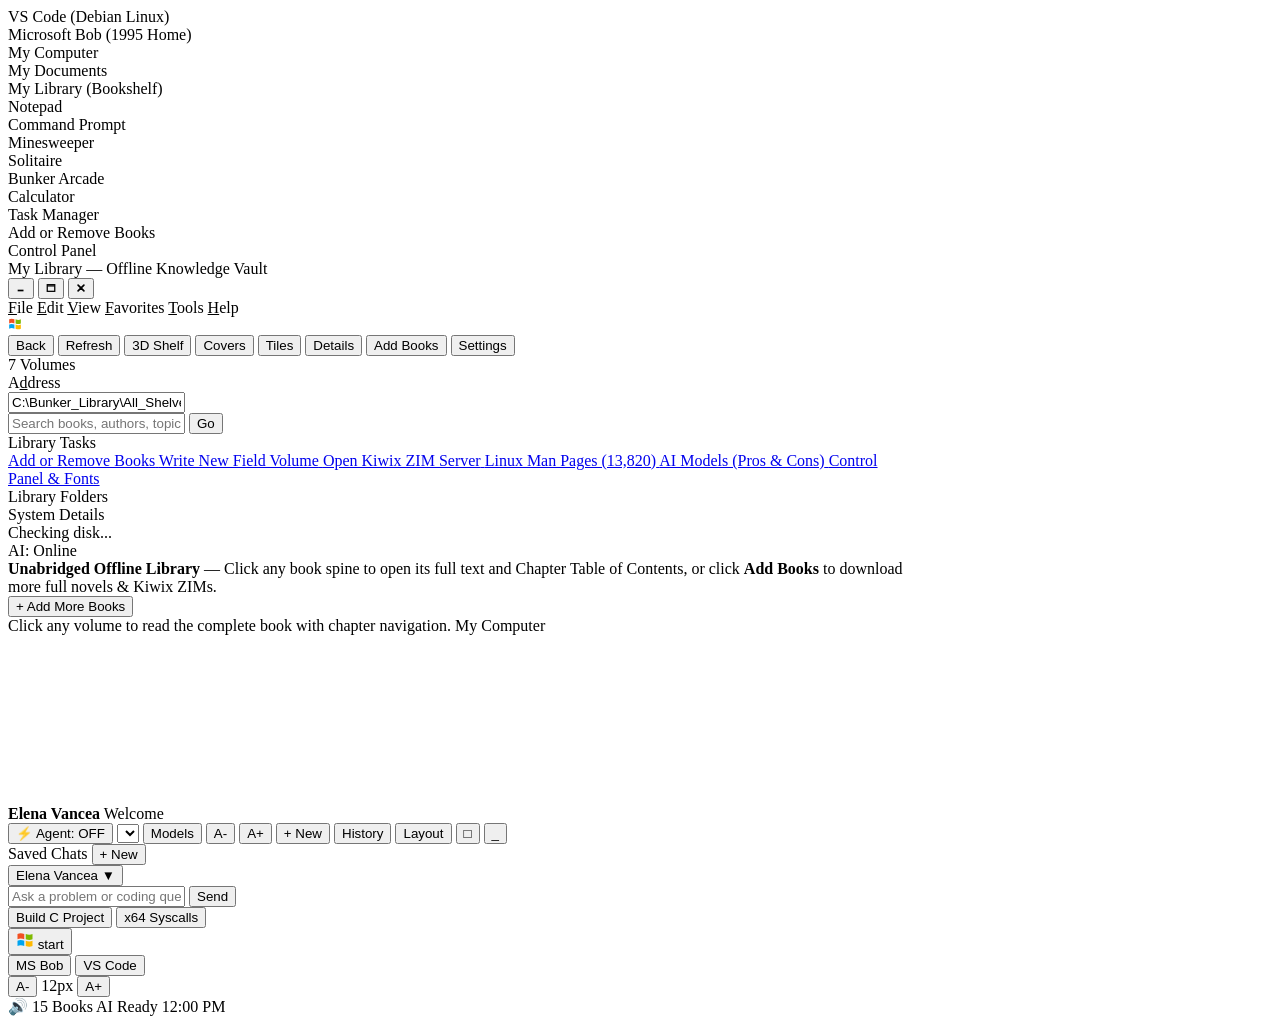
==== commit 22cf64b1: "Add Microsoft Bob (1995) Point-and-Click mode, VS Code Debian Linux container workspace, and Agentic" ====
--- a/app/static/index.html
+++ b/app/static/index.html
@@ -3,8 +3,8 @@
 <head>
     <meta charset="UTF-8">
     <meta name="viewport" content="width=device-width, initial-scale=1.0">
-    <title>BunkerOS XP Professional — Offline Knowledge Desktop</title>
-    <link rel="stylesheet" href="/static/xp.css?v=10">
+    <title>BunkerOS XP &amp; Microsoft Bob — Offline Knowledge &amp; Debian Workspace</title>
+    <link rel="stylesheet" href="/static/xp.css?v=11">
 </head>
 <body class="theme-luna-blue wallpaper-bliss chat-mode-fb-side">
 
@@ -61,6 +61,16 @@
 
         <!-- Desktop Shortcut Grid (1:1 XP Vector Icons + Dynamic Folders/Books) -->
         <div id="desktop-icons">
+            <div class="desktop-icon" ondblclick="openVscodeWorkspace()" onclick="selectDesktopIcon(this)">
+                <div class="icon-graphic" data-xp-icon="vscode_ide" data-icon-size="38"></div>
+                <span class="icon-label">VS Code (Debian Linux)</span>
+            </div>
+
+            <div class="desktop-icon" ondblclick="switchEnvironmentShell('bob')" onclick="selectDesktopIcon(this)">
+                <div class="icon-graphic" data-xp-icon="ms_bob_home" data-icon-size="38"></div>
+                <span class="icon-label">Microsoft Bob (1995 Home)</span>
+            </div>
+
             <div class="desktop-icon" ondblclick="openXpExplorer('My Computer')" onclick="selectDesktopIcon(this)">
                 <div class="icon-graphic" data-xp-icon="my_computer" data-icon-size="38"></div>
                 <span class="icon-label">My Computer</span>
@@ -1337,6 +1347,365 @@
         </div>
 
         <!-- =============================================================== -->
+        <!-- WINDOW 16: VISUAL STUDIO CODE — DEBIAN LINUX WORKSPACE          -->
+        <!-- =============================================================== -->
+        <div id="win-vscode" class="xp-window" style="top: 18px; left: 108px; width: 960px; height: 590px; z-index: 38; display: none;">
+            <div class="xp-titlebar" onmousedown="startDrag(event, 'win-vscode')">
+                <div class="xp-title-left">
+                    <span class="xp-title-icon" data-xp-icon="vscode_ide" data-icon-size="16"></span>
+                    <span class="xp-title-text" id="vscode-win-title">Visual Studio Code — Debian GNU/Linux 12 Workspace (/workspace)</span>
+                </div>
+                <div class="xp-title-controls">
+                    <button class="xp-btn-min" title="Minimize" onclick="minimizeWindow('win-vscode')">
+                        <svg viewBox="0 0 12 12" width="10" height="10"><rect x="2" y="8" width="7" height="2" fill="currentColor"/></svg>
+                    </button>
+                    <button class="xp-btn-max" title="Maximize" onclick="toggleMaximize('win-vscode')">
+                        <svg viewBox="0 0 12 12" width="10" height="10"><rect x="1.5" y="2" width="9" height="8" fill="none" stroke="currentColor" stroke-width="1.5"/><line x1="1.5" y1="3.5" x2="10.5" y2="3.5" stroke="currentColor" stroke-width="1.5"/></svg>
+                    </button>
+                    <button class="xp-btn-close" title="Close" onclick="closeVscodeWorkspace()">
+                        <svg viewBox="0 0 12 12" width="10" height="10"><path d="M2.5 2.5 L9.5 9.5 M9.5 2.5 L2.5 9.5" stroke="currentColor" stroke-width="2" stroke-linecap="round"/></svg>
+                    </button>
+                </div>
+            </div>
+
+            <!-- VS Code Dark Toolbar & AI Agent Mode Bar -->
+            <div class="vscode-top-toolbar">
+                <div class="vscode-toolbar-left">
+                    <button class="vscode-btn" onclick="vscodeNewFile()" title="Create a new file in /workspace">+ New File</button>
+                    <button class="vscode-btn" onclick="vscodeNewFolder()" title="Create a new folder in /workspace">+ Folder</button>
+                    <button class="vscode-btn primary" onclick="vscodeSaveActiveFile()" title="Save active file (Ctrl+S)">&#128190; Save (Ctrl+S)</button>
+                    <button class="vscode-btn run" onclick="vscodeRunActiveFile()" title="Compile & Execute active file in Debian Container">&#9654; Run / Build File</button>
+                    <button class="vscode-btn" onclick="refreshVscodeTree()" title="Refresh /workspace file tree">&#8635; Refresh</button>
+                </div>
+                <div class="vscode-toolbar-right">
+                    <button class="vscode-agent-toggle active" id="btn-vscode-agent-mode" onclick="toggleWorkspaceAgentMode()" title="When active, AI Assistant can directly create/edit files and run Linux commands in /workspace">
+                        &#9889; AI Workspace Agent: ON (Can Write Files &amp; Run Cmds)
+                    </button>
+                    <button class="vscode-btn" onclick="vscodeAskAiToBuild()" title="Ask AI to build or modify a project in /workspace">&#129302; Ask AI to Code</button>
+                </div>
+            </div>
+
+            <div class="xp-window-body vscode-ide-body">
+                <!-- Far-Left VS Code Activity Bar -->
+                <div class="vscode-activity-bar">
+                    <button class="vscode-act-icon active" onclick="refreshVscodeTree()" title="Explorer (/workspace)">&#128193;</button>
+                    <button class="vscode-act-icon" onclick="vscodeRunActiveFile()" title="Run & Compile">&#9654;</button>
+                    <button class="vscode-act-icon" onclick="vscodeAskAiToBuild()" title="AI Coding Agent">&#9889;</button>
+                    <button class="vscode-act-icon" onclick="document.getElementById('vscode-term-input')?.focus()" title="Debian Terminal">&gt;_</button>
+                </div>
+
+                <!-- Left Sidebar: /workspace Explorer -->
+                <aside class="vscode-sidebar">
+                    <div class="vscode-sidebar-header">
+                        <span>DEBIAN /WORKSPACE</span>
+                        <div style="display:flex;gap:4px;">
+                            <button onclick="vscodeNewFile()" title="New File">+F</button>
+                            <button onclick="vscodeNewFolder()" title="New Folder">+D</button>
+                            <button onclick="vscodeDeleteActiveFile()" title="Delete Selected">Del</button>
+                        </div>
+                    </div>
+                    <div id="vscode-file-tree" class="vscode-file-tree"></div>
+                </aside>
+
+                <!-- Main Split: Multi-Tab Code Editor (Top) + Integrated Debian Linux Terminal (Bottom) -->
+                <div class="vscode-main-column">
+                    <!-- Open File Tabs -->
+                    <div id="vscode-tabs-bar" class="vscode-tabs-bar"></div>
+
+                    <!-- Code Editor Area with Line Numbers -->
+                    <div class="vscode-editor-wrap">
+                        <div id="vscode-line-numbers" class="vscode-line-numbers">1</div>
+                        <textarea
+                            id="vscode-editor-textarea"
+                            class="vscode-editor-textarea"
+                            spellcheck="false"
+                            oninput="onVscodeEditorInput()"
+                            onscroll="syncVscodeLineNumbersScroll()"
+                            onclick="updateVscodeCursorPos()"
+                            onkeyup="updateVscodeCursorPos()"
+                            onkeydown="handleVscodeEditorKeydown(event)"
+                            placeholder="Select a file from /workspace on the left or ask the AI Agent to generate a project..."
+                        ></textarea>
+                    </div>
+
+                    <!-- Integrated Debian GNU/Linux 12 Terminal -->
+                    <div class="vscode-terminal-pane">
+                        <div class="vscode-terminal-header">
+                            <div class="vscode-term-tabs">
+                                <span class="active">TERMINAL (bash — Debian GNU/Linux 12 Container)</span>
+                                <span id="vscode-toolchain-badge" style="color:#38bdf8;">python3 &bull; bash &bull; gcc</span>
+                            </div>
+                            <div style="display:flex;gap:6px;">
+                                <button class="vscode-term-btn" onclick="vscodeInstallToolchain()" title="Ensure gcc, g++, make, git are installed in Debian container">Install GCC/Git</button>
+                                <button class="vscode-term-btn" onclick="clearVscodeTerminal()">Clear</button>
+                            </div>
+                        </div>
+                        <div id="vscode-terminal-output" class="vscode-terminal-output" onclick="document.getElementById('vscode-term-input')?.focus()">root@debian-bunker:/workspace# uname -a &amp;&amp; ls -la
+Linux debian-bunker 6.x x86_64 GNU/Linux (Debian 12 Bookworm Workspace)
+Type any Linux command below (e.g. gcc, make, python3, git, ls, cat) or ask the AI with Workspace Mode ON!
+</div>
+                        <form onsubmit="handleVscodeTerminalSubmit(event)" class="vscode-terminal-input-row">
+                            <span id="vscode-term-prompt">root@debian-bunker:/workspace#</span>
+                            <input type="text" id="vscode-term-input" autocomplete="off" spellcheck="false" placeholder="Run Linux command in Debian container (e.g. cd c-mmap-allocator && make run)...">
+                        </form>
+                    </div>
+                </div>
+            </div>
+
+            <!-- VS Code Status Bar -->
+            <div class="vscode-statusbar">
+                <div class="vscode-status-left">
+                    <span>&#9000; Remote: Debian 12 Container (/workspace)</span>
+                    <span id="vscode-status-file">c-mmap-allocator/main.c</span>
+                </div>
+                <div class="vscode-status-right">
+                    <span id="vscode-status-agent">AI Agent: Write &amp; Exec ENABLED</span>
+                    <span id="vscode-status-cursor">Ln 1, Col 1</span>
+                    <span>UTF-8</span>
+                </div>
+            </div>
+        </div>
+
+        <!-- =============================================================== -->
+        <!-- MICROSOFT BOB (1995) POINT-AND-CLICK INTERACTIVE HOME           -->
+        <!-- =============================================================== -->
+        <div id="bob-room-layer" class="bob-room-layer" style="display: none;">
+            <!-- Top Retro 1995 Microsoft Bob Banner -->
+            <header class="bob-top-banner">
+                <div class="bob-brand">
+                    <span class="bob-logo-badge">Microsoft Bob (1995)</span>
+                    <span id="bob-room-title">The Cozy Study &amp; Knowledge Library</span>
+                </div>
+                <div class="bob-room-tabs">
+                    <button class="bob-tab-btn active" id="bob-tab-study" onclick="switchBobRoom('study')">&#127968; Cozy Study &amp; Library</button>
+                    <button class="bob-tab-btn" id="bob-tab-lab" onclick="switchBobRoom('lab')">&#128039; Linux &amp; VS Code Lab</button>
+                    <button class="bob-tab-btn" id="bob-tab-parlor" onclick="switchBobRoom('parlor')">&#127922; Game &amp; Arcade Parlor</button>
+                </div>
+                <div class="bob-top-actions">
+                    <button class="bob-action-btn agent" id="bob-agent-pill" onclick="openVscodeWorkspace()">&#9889; Open VS Code Debian Linux</button>
+                    <button class="bob-action-btn xp-switch" onclick="switchEnvironmentShell('xp')">&#128187; Switch to Windows XP Desktop</button>
+                </div>
+            </header>
+
+            <!-- Interactive Point-and-Click Illustrated Room SVG Scene -->
+            <div class="bob-scene-container" id="bob-scene-container">
+                <svg id="bob-room-svg" viewBox="0 0 1200 660" preserveAspectRatio="xMidYMid slice" class="bob-room-svg">
+                    <!-- Wall & Warm Wainscoting -->
+                    <rect id="bob-wall-bg" x="0" y="0" width="1200" height="470" fill="#f5e6c8"/>
+                    <!-- Decorative Wallpaper Stripes -->
+                    <g opacity="0.22" stroke="#d4b483" stroke-width="2">
+                        <line x1="80" y1="0" x2="80" y2="470"/><line x1="160" y1="0" x2="160" y2="470"/><line x1="240" y1="0" x2="240" y2="470"/>
+                        <line x1="320" y1="0" x2="320" y2="470"/><line x1="400" y1="0" x2="400" y2="470"/><line x1="480" y1="0" x2="480" y2="470"/>
+                        <line x1="560" y1="0" x2="560" y2="470"/><line x1="640" y1="0" x2="640" y2="470"/><line x1="720" y1="0" x2="720" y2="470"/>
+                        <line x1="800" y1="0" x2="800" y2="470"/><line x1="880" y1="0" x2="880" y2="470"/><line x1="960" y1="0" x2="960" y2="470"/>
+                        <line x1="1040" y1="0" x2="1040" y2="470"/><line x1="1120" y1="0" x2="1120" y2="470"/>
+                    </g>
+                    <!-- Wood Wainscoting & Trim -->
+                    <rect x="0" y="380" width="1200" height="90" fill="#8b5a2b" stroke="#3e2723" stroke-width="4"/>
+                    <!-- Hardwood Floor -->
+                    <polygon points="0,470 1200,470 1200,660 0,660" fill="#a0522d" stroke="#3e2723" stroke-width="4"/>
+                    <!-- Cozy Crimson & Gold Persian Rug -->
+                    <ellipse cx="600" cy="575" rx="430" ry="68" fill="#8b1e1e" stroke="#f59e0b" stroke-width="6"/>
+                    <ellipse cx="600" cy="575" rx="370" ry="48" fill="#a82424" stroke="#fde047" stroke-width="2" stroke-dasharray="8 6"/>
+
+                    <!-- 1. INTERACTIVE WINDOW (Click to cycle Day / Sunset / Night) -->
+                    <g class="bob-hotspot" onclick="cycleBobWindowSky()"transform="translate(465, 38)">
+                        <title>Click Window to change Day / Sunset / Starry Night Sky</title>
+                        <rect x="0" y="0" width="165" height="195" rx="6" fill="#38bdf8" id="bob-sky-rect" stroke="#5c3a21" stroke-width="8"/>
+                        <circle id="bob-sky-orb" cx="120" cy="48" r="22" fill="#fde047"/>
+                        <path d="M0 145 Q50 115 95 140 T165 135 L165 195 L0 195 Z" fill="#22c55e"/>
+                        <line x1="82.5" y1="0" x2="82.5" y2="195" stroke="#5c3a21" stroke-width="6"/>
+                        <line x1="0" y1="97.5" x2="165" y2="97.5" stroke="#5c3a21" stroke-width="6"/>
+                        <rect x="-10" y="190" width="185" height="12" rx="3" fill="#5c3a21"/>
+                        <rect x="18" y="-22" width="130" height="20" rx="4" fill="#ffffe1" stroke="#000" stroke-width="2"/>
+                        <text x="83" y="-8" text-anchor="middle" font-size="11" font-weight="bold" fill="#000">Window (Day/Night)</text>
+                    </g>
+
+                    <!-- 2. GRAND WOODEN BOOKSHELF (Click to open My Library Bookshelf) -->
+                    <g class="bob-hotspot" onclick="openWindow('win-library')" transform="translate(55, 42)">
+                        <title>Click the Bookshelf to open My Library (Books &amp; Linux Manuals)</title>
+                        <rect x="0" y="0" width="250" height="425" rx="4" fill="#5c3a21" stroke="#2b1708" stroke-width="5"/>
+                        <rect x="14" y="18" width="222" height="85" fill="#3b2210"/>
+                        <rect x="14" y="118" width="222" height="85" fill="#3b2210"/>
+                        <rect x="14" y="218" width="222" height="85" fill="#3b2210"/>
+                        <rect x="14" y="318" width="222" height="85" fill="#3b2210"/>
+                        <!-- Colorful Book Spines on Shelves -->
+                        <g>
+                            <rect x="22" y="28" width="22" height="74" fill="#dc2626" stroke="#000" stroke-width="1.5"/>
+                            <rect x="46" y="24" width="26" height="78" fill="#2563eb" stroke="#000" stroke-width="1.5"/>
+                            <rect x="74" y="30" width="20" height="72" fill="#059669" stroke="#000" stroke-width="1.5"/>
+                            <rect x="96" y="22" width="28" height="80" fill="#d97706" stroke="#000" stroke-width="1.5"/>
+                            <rect x="126" y="26" width="24" height="76" fill="#7c3aed" stroke="#000" stroke-width="1.5"/>
+                            <rect x="152" y="29" width="22" height="73" fill="#0d9488" stroke="#000" stroke-width="1.5"/>
+                            <rect x="176" y="24" width="26" height="78" fill="#991b1b" stroke="#000" stroke-width="1.5"/>
+                            <rect x="204" y="28" width="24" height="74" fill="#1e40af" stroke="#000" stroke-width="1.5"/>
+
+                            <rect x="22" y="126" width="25" height="76" fill="#1e3a8a" stroke="#000" stroke-width="1.5"/>
+                            <rect x="49" y="128" width="25" height="74" fill="#1e3a8a" stroke="#000" stroke-width="1.5"/>
+                            <rect x="76" y="125" width="25" height="77" fill="#1e3a8a" stroke="#000" stroke-width="1.5"/>
+                            <rect x="103" y="128" width="25" height="74" fill="#1e3a8a" stroke="#000" stroke-width="1.5"/>
+                            <rect x="130" y="126" width="25" height="76" fill="#1e3a8a" stroke="#000" stroke-width="1.5"/>
+                            <rect x="157" y="128" width="25" height="74" fill="#1e3a8a" stroke="#000" stroke-width="1.5"/>
+                            <rect x="184" y="125" width="25" height="77" fill="#1e3a8a" stroke="#000" stroke-width="1.5"/>
+
+                            <rect x="24" y="228" width="28" height="74" fill="#b45309" stroke="#000" stroke-width="1.5"/>
+                            <rect x="55" y="224" width="24" height="78" fill="#047857" stroke="#000" stroke-width="1.5"/>
+                            <rect x="82" y="230" width="30" height="72" fill="#be123c" stroke="#000" stroke-width="1.5"/>
+                            <rect x="115" y="225" width="26" height="77" fill="#4338ca" stroke="#000" stroke-width="1.5"/>
+                            <circle cx="195" cy="265" r="28" fill="#38bdf8" stroke="#1e3a8a" stroke-width="3"/>
+                        </g>
+                        <rect x="35" y="-22" width="180" height="22" rx="4" fill="#ffffe1" stroke="#000" stroke-width="2"/>
+                        <text x="125" y="-7" text-anchor="middle" font-size="12" font-weight="bold" fill="#000">&#128218; My Library (Bookshelf)</text>
+                    </g>
+
+                    <!-- 3. FILING CABINET (Click to open My Computer C:\ Filesystem) -->
+                    <g class="bob-hotspot" onclick="openXpExplorer('My Computer')" transform="translate(325, 215)">
+                        <title>Click Filing Cabinet to open My Computer (C:\ Filesystem)</title>
+                        <rect x="0" y="0" width="110" height="250" rx="4" fill="#94a3b8" stroke="#1e293b" stroke-width="4"/>
+                        <rect x="12" y="16" width="86" height="65" fill="#cbd5e1" stroke="#334155" stroke-width="2.5"/>
+                        <rect x="40" y="38" width="30" height="10" rx="2" fill="#facc15" stroke="#000" stroke-width="1.5"/>
+                        <rect x="12" y="92" width="86" height="65" fill="#cbd5e1" stroke="#334155" stroke-width="2.5"/>
+                        <rect x="40" y="114" width="30" height="10" rx="2" fill="#facc15" stroke="#000" stroke-width="1.5"/>
+                        <rect x="12" y="168" width="86" height="65" fill="#cbd5e1" stroke="#334155" stroke-width="2.5"/>
+                        <rect x="40" y="190" width="30" height="10" rx="2" fill="#facc15" stroke="#000" stroke-width="1.5"/>
+                        <rect x="-5" y="-24" width="120" height="20" rx="4" fill="#ffffe1" stroke="#000" stroke-width="2"/>
+                        <text x="55" y="-10" text-anchor="middle" font-size="11" font-weight="bold" fill="#000">&#128193; C:\ Filing Cabinet</text>
+                    </g>
+
+                    <!-- 4. CENTER COMPUTER DESK: DEBIAN LINUX + VS CODE + NOTEPAD -->
+                    <g transform="translate(455, 260)">
+                        <!-- Wooden Desk -->
+                        <rect x="0" y="110" width="330" height="22" rx="3" fill="#6d4c41" stroke="#2b1708" stroke-width="4"/>
+                        <rect x="18" y="132" width="28" height="125" fill="#5d4037" stroke="#2b1708" stroke-width="3"/>
+                        <rect x="284" y="132" width="28" height="125" fill="#5d4037" stroke="#2b1708" stroke-width="3"/>
+                        <rect x="60" y="132" width="210" height="36" fill="#4e342e" stroke="#2b1708" stroke-width="3"/>
+
+                        <!-- VS Code Debian Linux Dual-Monitor Workstation (Click to open VS Code!) -->
+                        <g class="bob-hotspot" onclick="openVscodeWorkspace()">
+                            <title>Click Computer to open Visual Studio Code — Debian Linux Container Workspace</title>
+                            <rect x="55" y="0" width="155" height="96" rx="5" fill="#1e293b" stroke="#000" stroke-width="4"/>
+                            <rect x="63" y="8" width="139" height="80" fill="#0f172a"/>
+                            <!-- Code lines on screen -->
+                            <rect x="63" y="8" width="28" height="80" fill="#1e293b"/>
+                            <line x1="98" y1="22" x2="175" y2="22" stroke="#38bdf8" stroke-width="4"/>
+                            <line x1="98" y1="34" x2="190" y2="34" stroke="#4ade80" stroke-width="4"/>
+                            <line x1="108" y1="46" x2="165" y2="46" stroke="#facc15" stroke-width="4"/>
+                            <line x1="98" y1="58" x2="182" y2="58" stroke="#f472b6" stroke-width="4"/>
+                            <text x="132" y="79" text-anchor="middle" font-family="monospace" font-size="11" font-weight="bold" fill="#38bdf8">VS CODE : DEBIAN</text>
+                            <rect x="115" y="96" width="35" height="14" fill="#94a3b8" stroke="#000" stroke-width="2"/>
+                            <rect x="35" y="-26" width="195" height="22" rx="4" fill="#fef08a" stroke="#000" stroke-width="2"/>
+                            <text x="132" y="-11" text-anchor="middle" font-size="12" font-weight="bold" fill="#000">&#128187; VS Code (Debian Linux)</text>
+                        </g>
+
+                        <!-- Yellow Notepad & Pen on Desk (Click to open Notepad!) -->
+                        <g class="bob-hotspot" onclick="openNotepadFile('C:\\Documents and Settings\\Administrator\\My Documents\\Welcome_to_BunkerOS_XP.txt')" transform="translate(232, 48)">
+                            <title>Click Legal Pad to open Windows XP Notepad</title>
+                            <rect x="0" y="0" width="76" height="58" rx="3" fill="#fef08a" stroke="#000" stroke-width="3"/>
+                            <rect x="0" y="0" width="76" height="10" fill="#b91c1c"/>
+                            <line x1="10" y1="22" x2="64" y2="22" stroke="#3b82f6" stroke-width="2"/>
+                            <line x1="10" y1="32" x2="64" y2="32" stroke="#3b82f6" stroke-width="2"/>
+                            <line x1="10" y1="42" x2="48" y2="42" stroke="#3b82f6" stroke-width="2"/>
+                            <rect x="-8" y="-24" width="92" height="19" rx="4" fill="#ffffe1" stroke="#000" stroke-width="2"/>
+                            <text x="38" y="-10" text-anchor="middle" font-size="11" font-weight="bold" fill="#000">&#128221; Notepad</text>
+                        </g>
+                    </g>
+
+                    <!-- 5. GRANDFATHER CLOCK (Click to open Calculator / Task Manager) -->
+                    <g class="bob-hotspot" onclick="openWindow('win-calc')" transform="translate(658, 72)">
+                        <title>Click Grandfather Clock to open Calculator</title>
+                        <rect x="10" y="0" width="70" height="395" rx="4" fill="#5c3a21" stroke="#2b1708" stroke-width="4"/>
+                        <circle cx="45" cy="48" r="26" fill="#fef9c3" stroke="#b45309" stroke-width="4"/>
+                        <line x1="45" y1="48" x2="45" y2="30" stroke="#000" stroke-width="3"/>
+                        <line x1="45" y1="48" x2="60" y2="48" stroke="#000" stroke-width="2.5"/>
+                        <rect x="24" y="95" width="42" height="190" fill="#3b2210" stroke="#b45309" stroke-width="2"/>
+                        <line x1="45" y1="95" x2="45" y2="225" stroke="#facc15" stroke-width="3"/>
+                        <circle cx="45" cy="235" r="14" fill="#facc15" stroke="#b45309" stroke-width="2"/>
+                        <rect x="-8" y="-24" width="105" height="20" rx="4" fill="#ffffe1" stroke="#000" stroke-width="2"/>
+                        <text x="45" y="-10" text-anchor="middle" font-size="11" font-weight="bold" fill="#000">&#9200; Clock &amp; Calc</text>
+                    </g>
+
+                    <!-- 6. BRICK FIREPLACE WITH ANIMATED FLAMES -->
+                    <g class="bob-hotspot" onclick="toggleBobFireplace()" transform="translate(805, 195)">
+                        <title>Click Fireplace to toggle cozy firelight</title>
+                        <rect x="0" y="0" width="210" height="275" fill="#991b1b" stroke="#450a0a" stroke-width="4"/>
+                        <rect x="-14" y="-12" width="238" height="22" rx="4" fill="#5c3a21" stroke="#2b1708" stroke-width="4"/>
+                        <path d="M35 275 L35 115 A70 65 0 0 1 175 115 L175 275 Z" fill="#18181b" stroke="#27272a" stroke-width="4"/>
+                        <g id="bob-fire-flames">
+                            <path d="M60 270 Q80 180 105 225 Q125 160 145 270 Z" fill="#f97316"/>
+                            <path d="M75 270 Q95 205 108 235 Q122 190 135 270 Z" fill="#facc15"/>
+                        </g>
+                        <rect x="35" y="-34" width="140" height="20" rx="4" fill="#ffffe1" stroke="#000" stroke-width="2"/>
+                        <text x="105" y="-20" text-anchor="middle" font-size="11" font-weight="bold" fill="#000">&#128293; Cozy Fireplace</text>
+                    </g>
+
+                    <!-- 7. GAME PARLOR TABLE (Solitaire, Minesweeper & Arcade) -->
+                    <g transform="translate(155, 500)">
+                        <!-- Solitaire Card Table -->
+                        <g class="bob-hotspot" onclick="openWindow('win-solitaire')">
+                            <title>Click Card Table to play Klondike Solitaire</title>
+                            <ellipse cx="95" cy="52" rx="85" ry="38" fill="#0e7c3a" stroke="#5c3a21" stroke-width="6"/>
+                            <rect x="65" y="34" width="26" height="36" rx="3" fill="#fff" stroke="#000" stroke-width="2"/>
+                            <rect x="98" y="34" width="26" height="36" rx="3" fill="#fff" stroke="#000" stroke-width="2"/>
+                            <rect x="20" y="-12" width="150" height="20" rx="4" fill="#ffffe1" stroke="#000" stroke-width="2"/>
+                            <text x="95" y="2" text-anchor="middle" font-size="11" font-weight="bold" fill="#000">&#127183; Play Solitaire</text>
+                        </g>
+
+                        <!-- Minesweeper Bomb Trophy -->
+                        <g class="bob-hotspot" onclick="openWindow('win-minesweeper')" transform="translate(235, 10)">
+                            <title>Click Naval Mine to play Windows XP Minesweeper</title>
+                            <circle cx="45" cy="45" r="28" fill="#334155" stroke="#000" stroke-width="3"/>
+                            <circle cx="36" cy="36" r="7" fill="#fff"/>
+                            <rect x="-15" y="-20" width="120" height="20" rx="4" fill="#ffffe1" stroke="#000" stroke-width="2"/>
+                            <text x="45" y="-6" text-anchor="middle" font-size="11" font-weight="bold" fill="#000">&#128163; Minesweeper</text>
+                        </g>
+
+                        <!-- Arcade Joystick Box -->
+                        <g class="bob-hotspot" onclick="openWindow('win-arcade')" transform="translate(390, 10)">
+                            <title>Click Arcade Joystick to play Cyber-Snake &amp; Breakout</title>
+                            <rect x="10" y="35" width="75" height="28" rx="4" fill="#1e293b" stroke="#000" stroke-width="3"/>
+                            <line x1="47" y1="35" x2="47" y2="12" stroke="#cbd5e1" stroke-width="5"/>
+                            <circle cx="47" cy="10" r="10" fill="#ef4444" stroke="#000" stroke-width="2.5"/>
+                            <rect x="-12" y="-20" width="120" height="20" rx="4" fill="#ffffe1" stroke="#000" stroke-width="2"/>
+                            <text x="47" y="-6" text-anchor="middle" font-size="11" font-weight="bold" fill="#000">&#127918; Retro Arcade</text>
+                        </g>
+                    </g>
+
+                    <!-- 8. OAK DOORWAY TO WINDOWS XP (Far Right Wall) -->
+                    <g class="bob-hotspot" onclick="switchEnvironmentShell('xp')" transform="translate(1045, 125)">
+                        <title>Click Doorway to exit Microsoft Bob and return to Windows XP Desktop</title>
+                        <rect x="0" y="0" width="125" height="345" rx="4" fill="#6d4c41" stroke="#2b1708" stroke-width="5"/>
+                        <rect x="16" y="18" width="93" height="135" fill="#5d4037" stroke="#3e2723" stroke-width="3"/>
+                        <rect x="16" y="175" width="93" height="145" fill="#5d4037" stroke="#3e2723" stroke-width="3"/>
+                        <circle cx="100" cy="165" r="7" fill="#facc15" stroke="#000" stroke-width="2"/>
+                        <rect x="-5" y="-26" width="135" height="22" rx="4" fill="#bae6fd" stroke="#000" stroke-width="2"/>
+                        <text x="62" y="-11" text-anchor="middle" font-size="11" font-weight="bold" fill="#000">&#128682; Door to Windows XP</text>
+                    </g>
+                </svg>
+            </div>
+
+            <!-- Bottom Rover the Yellow Dog Guide & Room Controls (1995 Microsoft Bob Bar) -->
+            <div class="bob-rover-dock">
+                <div class="bob-rover-avatar" onclick="bobRoverNextTip()" title="Click Rover for advice!">
+                    <span data-xp-icon="xp_rover" data-icon-size="52"></span>
+                </div>
+                <div class="bob-speech-bubble">
+                    <div id="bob-rover-speech">
+                        <strong>Woof! Welcome to Microsoft Bob (1995) Home!</strong> Click the <b>Bookshelf</b> to read books &amp; Linux manuals, click the <b>Computer Desk</b> to open <b>VS Code (Debian Linux Workspace)</b> where the AI can write files and run commands, or click the <b>Card Table</b> to play Solitaire &amp; Minesweeper!
+                    </div>
+                    <div class="bob-speech-buttons">
+                        <button onclick="openVscodeWorkspace()">&#128187; Open VS Code (Debian Workspace)</button>
+                        <button onclick="openWindow('win-library')">&#128218; Bookshelf</button>
+                        <button onclick="openNotepadFile('C:\\Documents and Settings\\Administrator\\My Documents\\Welcome_to_BunkerOS_XP.txt')">&#128221; Notepad</button>
+                        <button onclick="openWindow('win-minesweeper')">&#128163; Minesweeper</button>
+                        <button onclick="openWindow('win-solitaire')">&#127183; Solitaire</button>
+                        <button onclick="toggleChatDrawer(true)">&#129302; Ask AI Helper</button>
+                        <button onclick="switchEnvironmentShell('xp')">&#128682; Return to Windows XP</button>
+                    </div>
+                </div>
+            </div>
+        </div>
+
+        <!-- =============================================================== -->
         <!-- CLIPPY / ROVER INTERACTIVE XP DESKTOP ASSISTANT WIDGET          -->
         <!-- =============================================================== -->
         <div id="xp-clippy-widget" class="xp-clippy-widget" style="display:none;">
@@ -1357,6 +1726,9 @@
         <!-- Desktop Selection Marquee & Right-Click Context Menu -->
         <div id="xp-selection-marquee" style="display:none;"></div>
         <div id="xp-context-menu" class="xp-context-menu" style="display:none;">
+            <div class="xp-ctx-item bold" onclick="openVscodeWorkspace(); hideContextMenu();">&#9889; Open VS Code (Debian Linux Workspace)</div>
+            <div class="xp-ctx-item bold" onclick="toggleEnvironmentShell(); hideContextMenu();">&#127968; Switch Windows XP &harr; Microsoft Bob (1995)</div>
+            <div class="xp-ctx-sep"></div>
             <div class="xp-ctx-item" onclick="refreshAll(); hideContextMenu();">Refresh Desktop &amp; Vault</div>
             <div class="xp-ctx-item" onclick="openXpExplorer('My Computer'); hideContextMenu();">Explore My Computer (C:\)</div>
             <div class="xp-ctx-item" onclick="notepadNew(); hideContextMenu();">New &rarr; Text Document (Notepad)</div>
@@ -1400,6 +1772,7 @@
                     <span id="active-chat-badge" class="ai-chat-pill">Welcome</span>
                 </div>
                 <div class="ai-drawer-actions">
+                    <button class="xp-mini-btn agent-pill" id="btn-chat-workspace-mode" onclick="toggleWorkspaceAgentMode()" title="Toggle Debian Workspace Agent Mode (AI can write files &amp; run Linux commands)">&#9889; Agent: OFF</button>
                     <select id="chat-header-model-select" class="xp-mini-select" title="Switch Active AI Model" onchange="selectAiModel(this.value)"></select>
                     <button class="xp-mini-btn" onclick="openWindow('win-settings'); switchSettingsTab('models');" title="Compare AI Models (Pros & Cons) & Download Alternatives">Models</button>
                     <button class="xp-mini-btn" onclick="stepReaderFontSize(-1)" title="Decrease Chat & Reader Text Size">A-</button>
@@ -1452,8 +1825,7 @@
             </form>
 
             <div class="ai-quick-chips">
-                <button type="button" onclick="quickPrompt('What does Sun Tzu say about supreme excellence and deception in The Art of War?')">Art of War</button>
-                <button type="button" onclick="quickPrompt('Summarize Marcus Aurelius key Stoic principles from Meditations')">Meditations</button>
+                <button type="button" onclick="openVscodeWorkspace(); quickPrompt('Create a C program in /workspace/hello_debian.c that prints system info and compile &amp; run it')">Build C Project</button>
                 <button type="button" onclick="quickPrompt('Explain Linux x86_64 syscall registers and numbers for read, write, execve')">x64 Syscalls</button>
             </div>
         </div>
@@ -1467,11 +1839,19 @@
             <div class="xp-user-avatar" data-xp-icon="xp_user_chess" data-icon-size="34"></div>
             <div class="xp-user-info">
                 <div class="xp-user-name">Bunker Administrator</div>
-                <div class="xp-user-role">Windows XP Professional SP3</div>
+                <div class="xp-user-role">Windows XP &amp; Microsoft Bob</div>
             </div>
         </div>
         <div class="xp-start-columns">
             <div class="xp-start-left">
+                <div class="xp-start-item" onclick="openVscodeWorkspace(); closeStartMenu();">
+                    <span class="s-icon" data-xp-icon="vscode_ide" data-icon-size="26"></span>
+                    <div><strong>VS Code (Debian Linux)</strong><small>Linux Workspace + AI Code Agent</small></div>
+                </div>
+                <div class="xp-start-item" onclick="switchEnvironmentShell('bob'); closeStartMenu();">
+                    <span class="s-icon" data-xp-icon="ms_bob_home" data-icon-size="26"></span>
+                    <div><strong>Microsoft Bob (1995)</strong><small>Point-and-click illustrated room</small></div>
+                </div>
                 <div class="xp-start-item" onclick="openWindow('win-library'); closeStartMenu();">
                     <span class="s-icon" data-xp-icon="my_library" data-icon-size="26"></span>
                     <div><strong>My Library (Bookshelf)</strong><small>Browse full books &amp; ZIM archives</small></div>
@@ -1491,14 +1871,6 @@
                 <div class="xp-start-item" onclick="openWindow('win-solitaire'); closeStartMenu();">
                     <span class="s-icon" data-xp-icon="game_cards" data-icon-size="26"></span>
                     <div><strong>Solitaire</strong><small>Classic Klondike card game</small></div>
-                </div>
-                <div class="xp-start-item" onclick="openWindow('win-arcade'); closeStartMenu();">
-                    <span class="s-icon" data-xp-icon="game_arcade" data-icon-size="26"></span>
-                    <div><strong>Bunker Retro Arcade</strong><small>Cyber-Snake &amp; DX-Breakout</small></div>
-                </div>
-                <div class="xp-start-item" onclick="toggleChatDrawer(true); closeStartMenu();">
-                    <span class="s-icon" id="start-menu-ai-icon" data-xp-icon="xp_agent_f" data-icon-size="26"></span>
-                    <div><strong id="start-menu-ai-name">Elena Vancea AI</strong><small>Local problem-solving assistant</small></div>
                 </div>
             </div>
             <div class="xp-start-right">
@@ -1531,9 +1903,9 @@
                     <span class="start-r-icon" data-xp-icon="calculator" data-icon-size="16"></span>
                     <span>Calculator</span>
                 </div>
-                <div class="xp-start-link" onclick="toggleClippyWidget(true); closeStartMenu();">
-                    <span class="start-r-icon" data-xp-icon="xp_clippy" data-icon-size="16"></span>
-                    <span>Clippy Desktop Helper</span>
+                <div class="xp-start-link" onclick="openWindow('win-arcade'); closeStartMenu();">
+                    <span class="start-r-icon" data-xp-icon="game_arcade" data-icon-size="16"></span>
+                    <span>Bunker Retro Arcade</span>
                 </div>
                 <hr>
                 <div class="xp-start-link bold" onclick="openWindow('win-run'); closeStartMenu();">
@@ -1543,9 +1915,9 @@
             </div>
         </div>
         <div class="xp-start-footer">
-            <button class="xp-start-logoff" onclick="playXpSound('startup'); toggleClippyWidget(true); closeStartMenu();">
+            <button class="xp-start-logoff" onclick="switchEnvironmentShell('bob'); closeStartMenu();">
                 <span class="footer-btn-svg" data-xp-icon="xp_key" data-icon-size="14"></span>
-                <span>XP Chime</span>
+                <span>MS Bob (1995)</span>
             </button>
             <button class="xp-start-shutdown" onclick="refreshAll(); closeStartMenu();">
                 <span class="footer-btn-svg" data-xp-icon="xp_power" data-icon-size="14"></span>
@@ -1561,7 +1933,7 @@
             <button onclick="dismissTrayBalloon()">&times;</button>
         </div>
         <div id="xp-balloon-body" class="xp-balloon-body">
-            Local filesystem <code>C:\</code>, Notepad, Minesweeper, Solitaire, Command Prompt, and 13,820 Linux Manuals are ready.
+            Local filesystem <code>C:\</code>, VS Code Debian Linux Workspace, Microsoft Bob (1995), and 13,820 Linux Manuals are ready.
         </div>
     </div>
 
@@ -1582,6 +1954,8 @@
         <div id="xp-taskbar-windows"></div>
 
         <div id="xp-systray">
+            <button class="systray-mode-btn" id="tray-bob-btn" onclick="toggleEnvironmentShell()" title="Switch between Windows XP Desktop and Microsoft Bob (1995) Point-and-Click Room">MS Bob</button>
+            <button class="systray-mode-btn vscode" id="tray-vscode-btn" onclick="openVscodeWorkspace()" title="Open VS Code Debian Linux Container Workspace">VS Code</button>
             <div class="systray-font-controls" title="Instant UI Font Size Scaling">
                 <button class="systray-font-btn" onclick="stepUiFontSize(-1)">A-</button>
                 <span id="tray-font-label">12px</span>
@@ -1592,10 +1966,10 @@
             <span class="systray-item" id="tray-settings-btn" title="Open Control Panel" onclick="openWindow('win-settings')" data-xp-icon="control_panel" data-icon-size="15"></span>
             <span class="systray-item" id="tray-books-count" title="Total Installed Books & Man Pages" onclick="openWindow('win-library')">15 Books</span>
             <span class="systray-item" id="tray-ai-pill" title="Active AI Model — Click to Switch" onclick="openWindow('win-settings'); switchSettingsTab('models');">AI Ready</span>
-            <span class="systray-clock" id="xp-clock" onclick="showTrayBalloon('BunkerOS XP System Clock & Status', 'All local services (FastAPI, SQLite, C:\\ Drive, Ollama LLM) are healthy.')">12:00 PM</span>
+            <span class="systray-clock" id="xp-clock" onclick="showTrayBalloon('BunkerOS XP &amp; Debian Workspace', 'VS Code Debian 12 Workspace, Microsoft Bob (1995), C:\\ Drive, and Ollama LLM are healthy.')">12:00 PM</span>
         </div>
     </footer>
 
-    <script src="/static/xp.js?v=10"></script>
+    <script src="/static/xp.js?v=11"></script>
 </body>
 </html>
